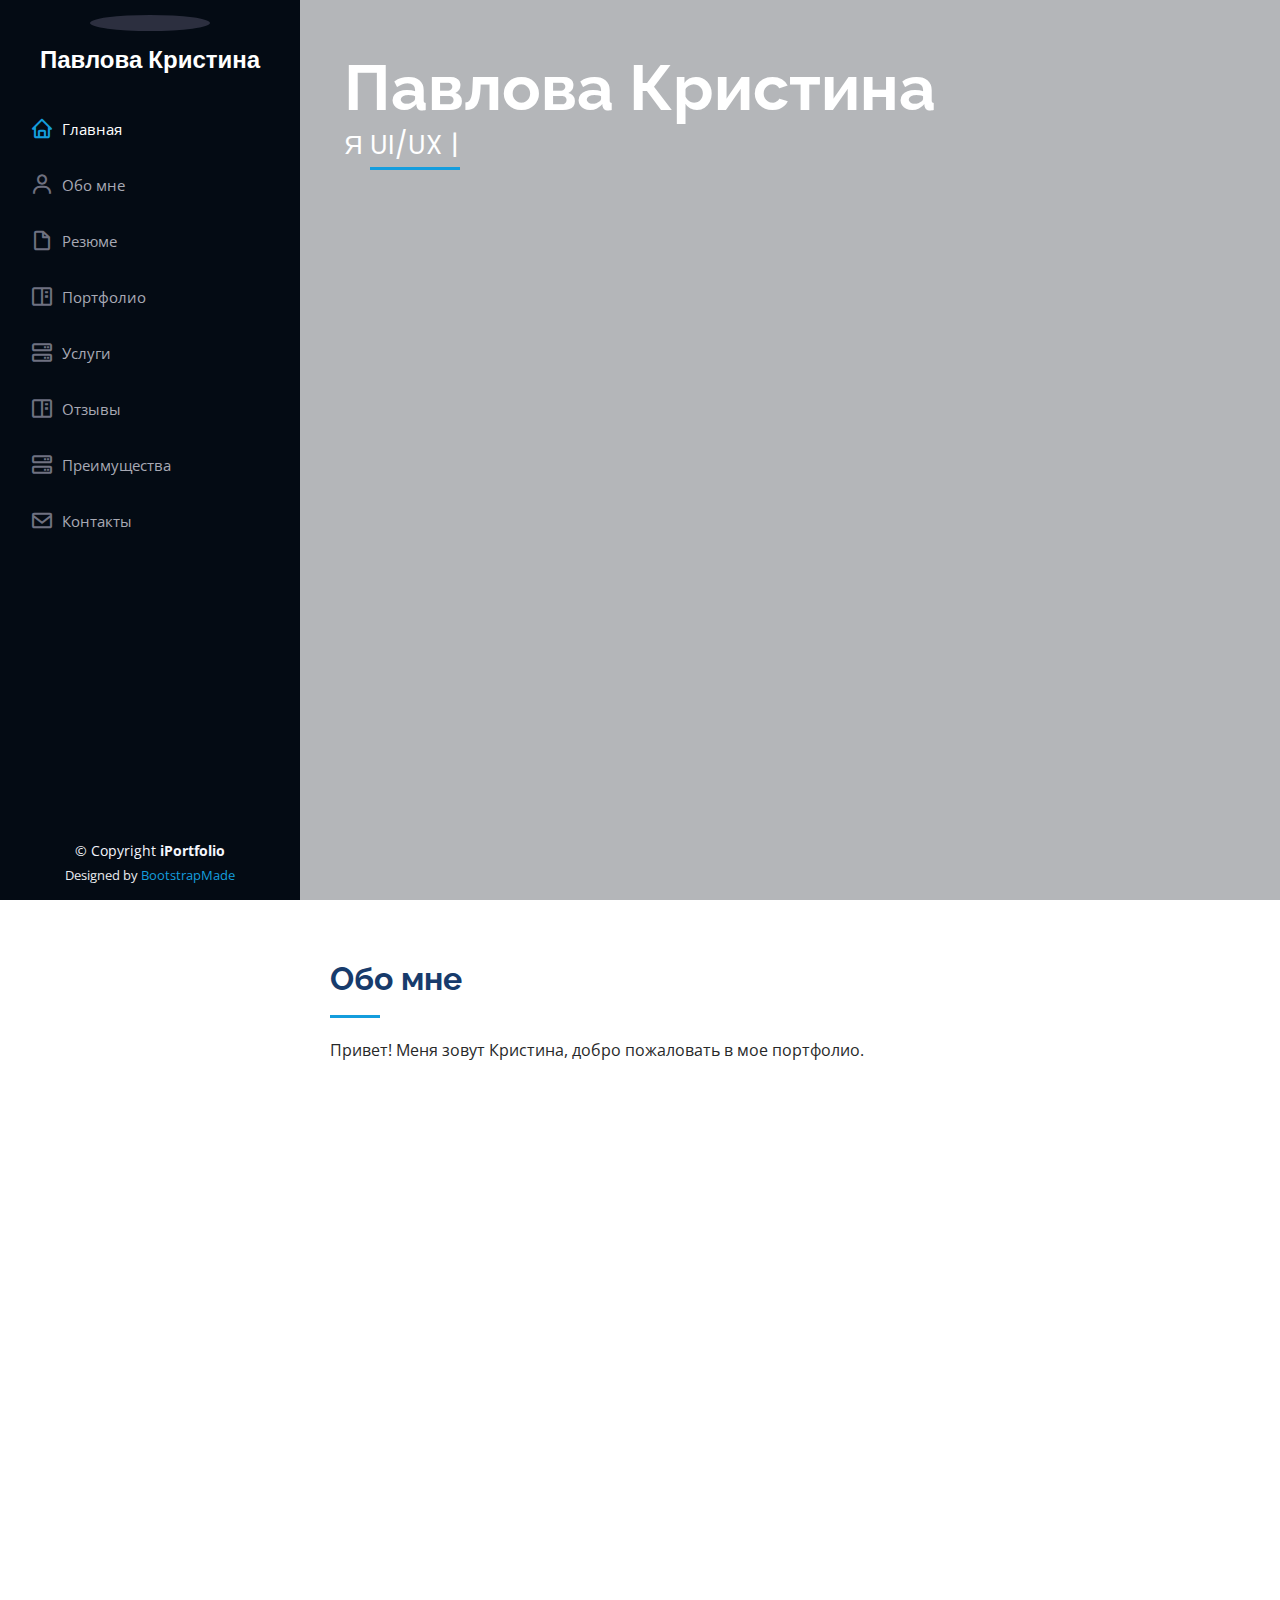
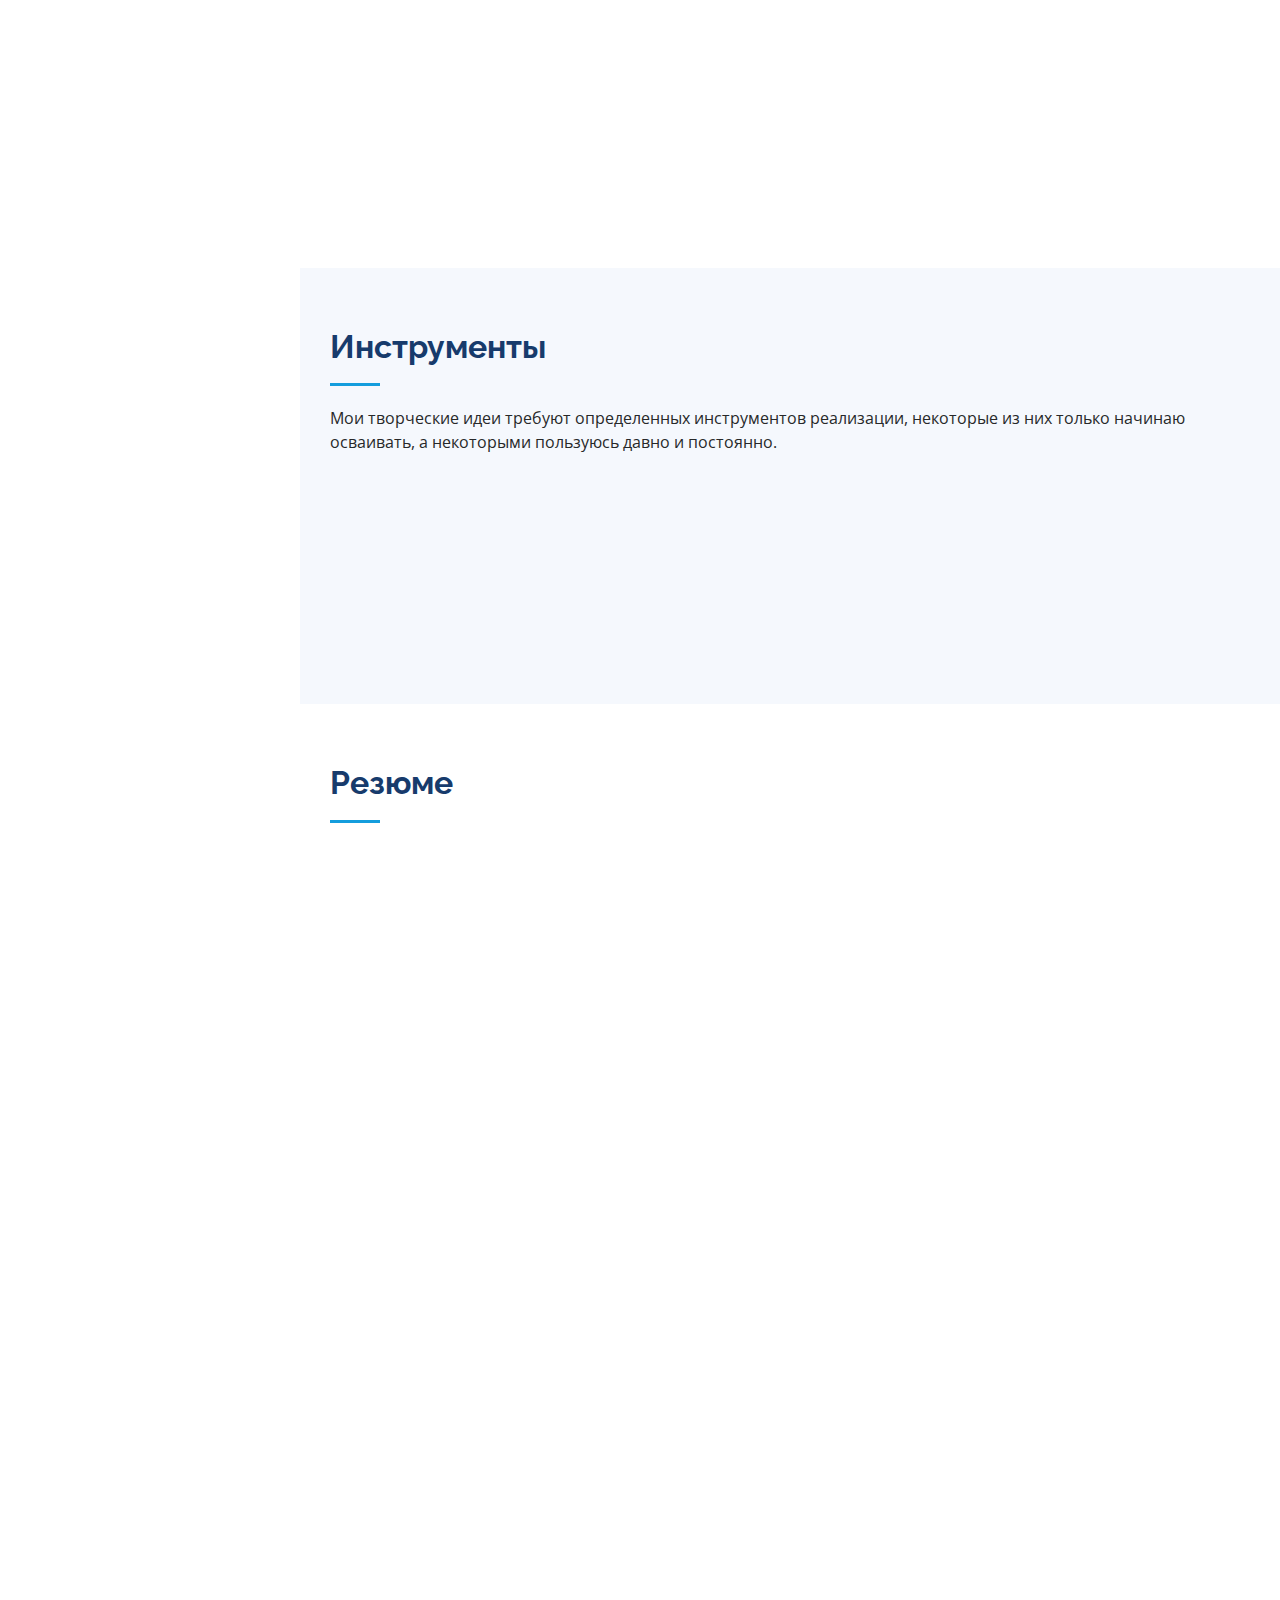
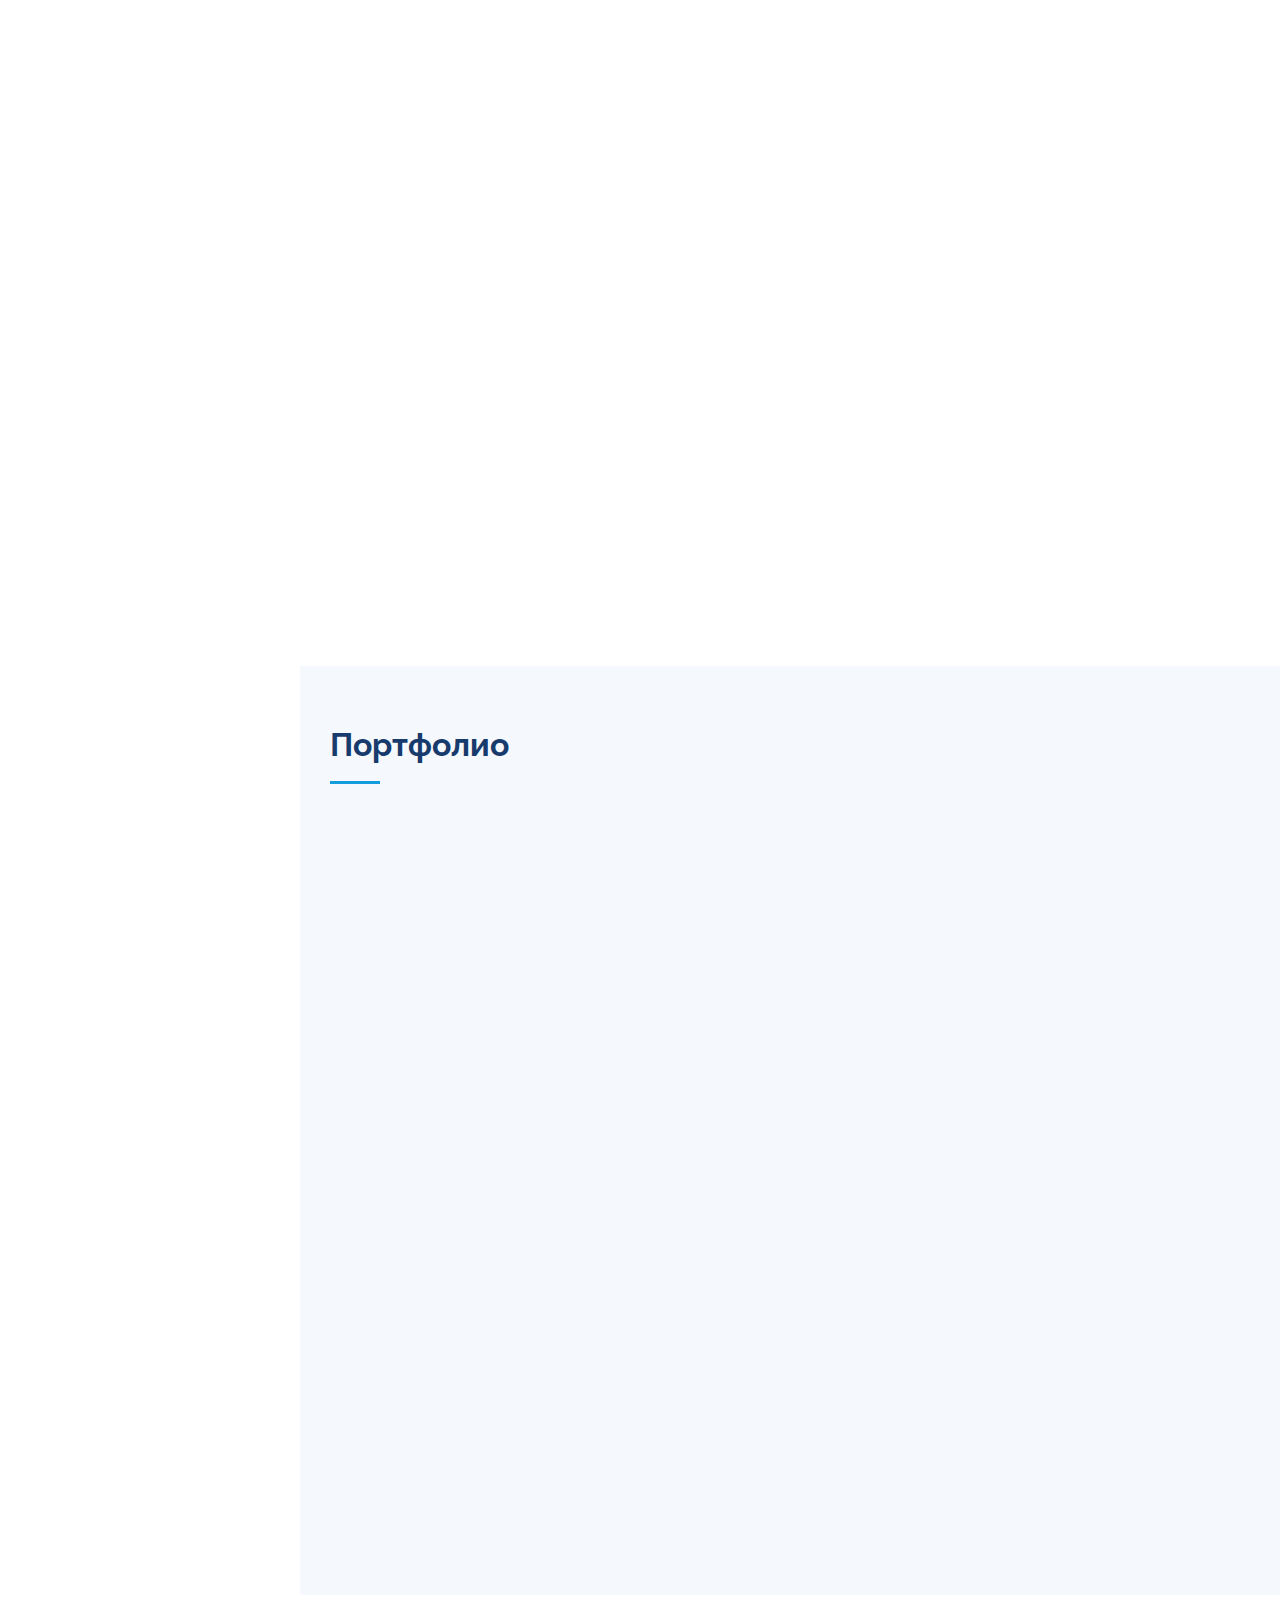
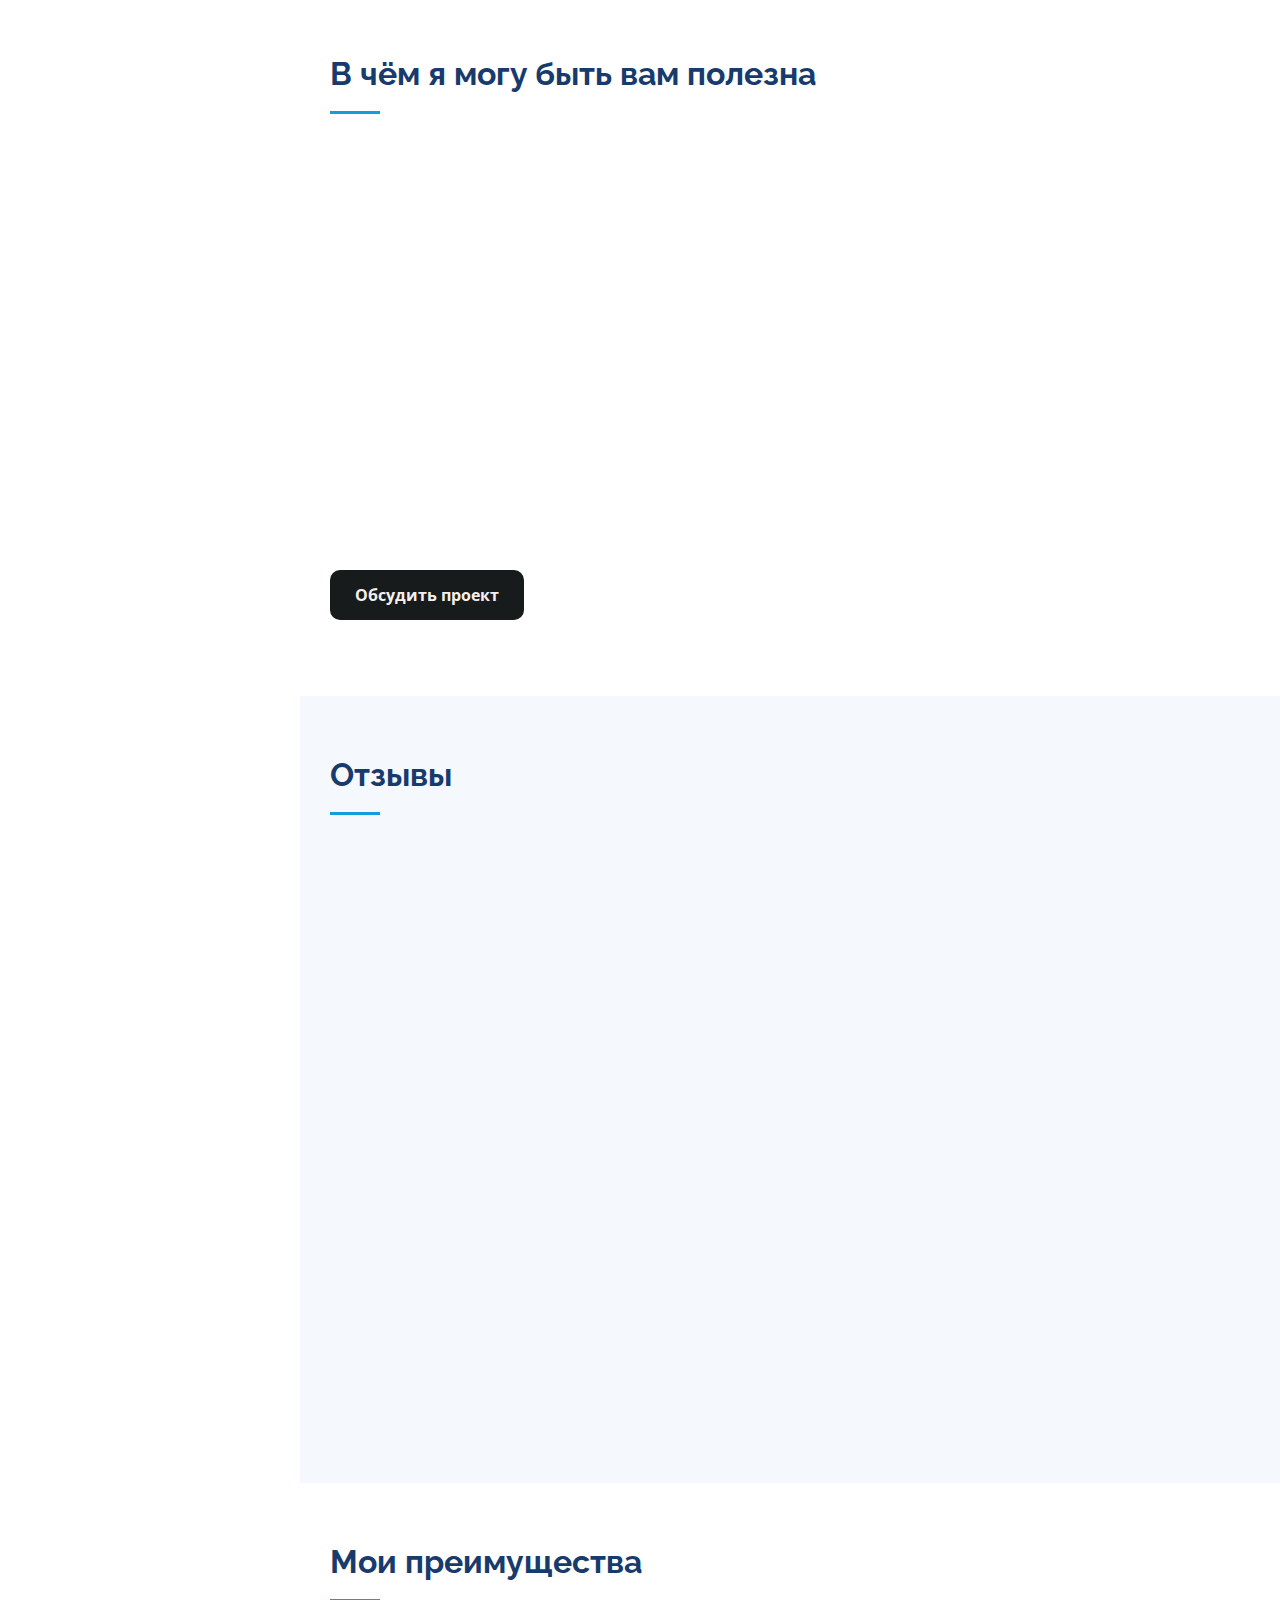
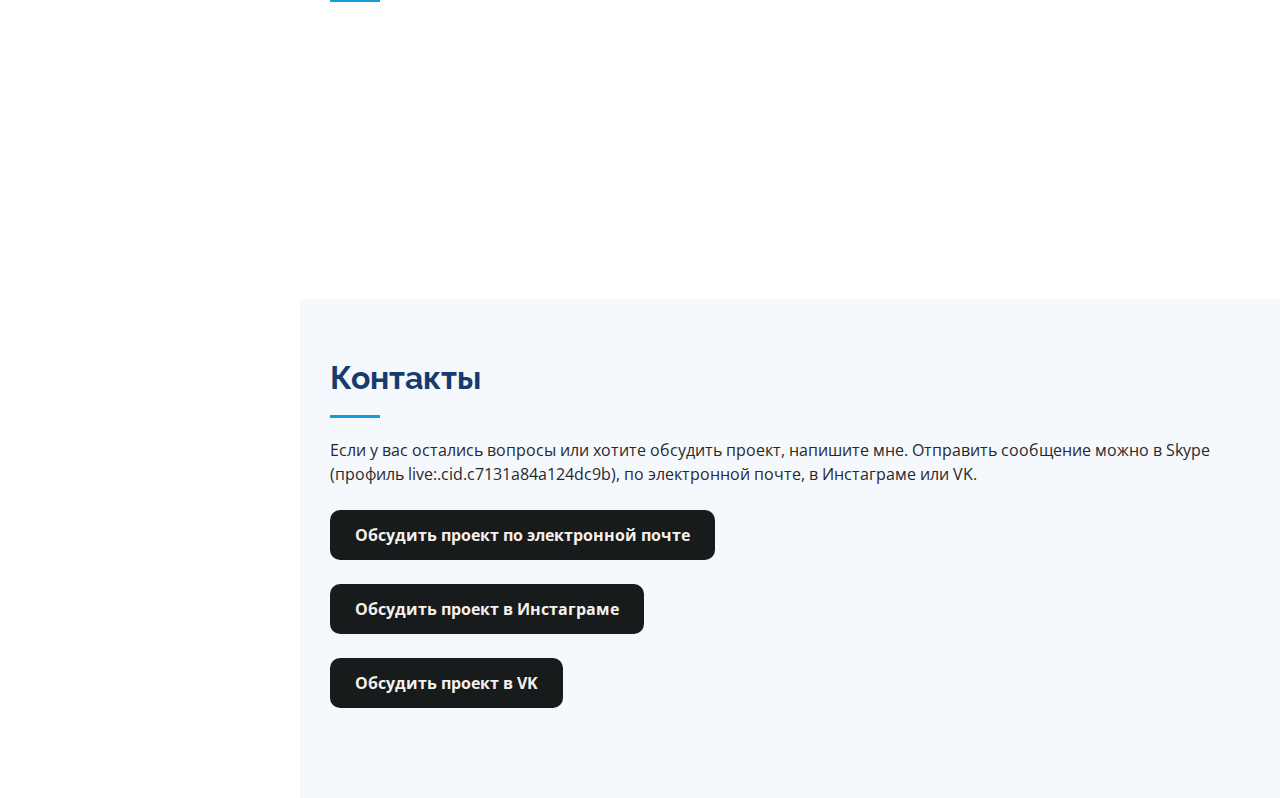
==== index.html @ 31a82986 "Update index.html" ====
<!DOCTYPE html>
<html lang="en">

<head>
  <meta charset="utf-8">
  <meta content="width=device-width, initial-scale=1.0" name="viewport">

  <title>Resume Pavlova Kristina</title>
  <meta content="" name="description">
  <meta content="" name="keywords">

  <!-- Favicons -->
  <link href="assets/img/favicon.png" rel="icon">
  <link href="assets/img/apple-touch-icon.png" rel="apple-touch-icon">

  <!-- Google Fonts -->
  <link href="https://fonts.googleapis.com/css?family=Open+Sans:300,300i,400,400i,600,600i,700,700i|Raleway:300,300i,400,400i,500,500i,600,600i,700,700i|Poppins:300,300i,400,400i,500,500i,600,600i,700,700i" rel="stylesheet">

  <!-- Vendor CSS Files -->
  <link href="assets/vendor/aos/aos.css" rel="stylesheet">
  <link href="assets/vendor/bootstrap/css/bootstrap.min.css" rel="stylesheet">
  <link href="assets/vendor/bootstrap-icons/bootstrap-icons.css" rel="stylesheet">
  <link href="assets/vendor/boxicons/css/boxicons.min.css" rel="stylesheet">
  <link href="assets/vendor/glightbox/css/glightbox.min.css" rel="stylesheet">
  <link href="assets/vendor/swiper/swiper-bundle.min.css" rel="stylesheet">

  <!-- Template Main CSS File -->
  <link href="assets/css/style.css" rel="stylesheet">
  <title>download</title>
  <!-- =======================================================
  * Template Name: iPortfolio
  * Updated: May 30 2023 with Bootstrap v5.3.0
  * Template URL: https://bootstrapmade.com/iportfolio-bootstrap-portfolio-websites-template/
  * Author: BootstrapMade.com
  * License: https://bootstrapmade.com/license/
  ======================================================== -->
</head>

<body>

  <!-- ======= Mobile nav toggle button ======= -->
  <i class="bi bi-list mobile-nav-toggle d-xl-none"></i>

  <!-- ======= Header ======= -->
  <header id="header">
    <div class="d-flex flex-column">

      <div class="profile">
        <img src="assets/img/profile-img.jpg" alt="" class="img-fluid rounded-circle">
        <h1 class="text-light"><a href="index.html">Павлова Кристина</a></h1>
        <!--<div class="social-links mt-3 text-center">
          <a href="#" class="twitter"><i class="bx bxl-twitter"></i></a>
          <a href="#" class="facebook"><i class="bx bxl-facebook"></i></a>
          <a href="https://www.instagram.com/pkb_design.q_stones/" class="instagram"><i class="bx bxl-instagram"></i></a>
          <a href="live:.cid.c7131a84a124dc9b" class="google-plus"><i class="bx bxl-skype"></i></a>
          <a href="https://vk.com/pkb_lit" class="VK"><i class="bx bxl-VK"></i></a>
        </div>-->
      </div>

      <nav id="navbar" class="nav-menu navbar">
        <ul>
          <li><a href="#hero" class="nav-link scrollto active"><i class="bx bx-home"></i> <span>Главная</span></a></li>
          <li><a href="#about" class="nav-link scrollto"><i class="bx bx-user"></i> <span>Обо мне</span></a></li>
          <li><a href="#resume" class="nav-link scrollto"><i class="bx bx-file-blank"></i> <span>Резюме</span></a></li>
          <li><a href="#portfolio" class="nav-link scrollto"><i class="bx bx-book-content"></i> <span>Портфолио</span></a></li>
          <li><a href="#services" class="nav-link scrollto"><i class="bx bx-server"></i> <span>Услуги</span></a></li>
          <li><a href="#testimonials" class="nav-link scrollto"><i class="bx bx-book-content"></i> <span>Отзывы</span></a></li>
          <li><a href="#advantages" class="nav-link scrollto"><i class="bx bx-server"></i> <span>Преимущества</span></a></li>
          <li><a href="#skills-1" class="nav-link scrollto"><i class="bx bx-envelope"></i> <span>Контакты</span></a></li>
        </ul>
      </nav><!-- .nav-menu -->
    </div>
  </header><!-- End Header -->

  <!-- ======= Hero Section ======= -->
  <section id="hero" class="d-flex flex-column justify-content-left align-items-center">
    <div class="hero-container" data-aos="fade-in">
      <h1>Павлова Кристина</h1>
      <p>Я <span class="typed" data-typed-items="UI/UX дизайнер, WEB-разработчик, фотограф и видеомейкер, дизайнер украшений, 
        писатель и поэт, фрилансер"></span></p>
    </div>
  </section><!-- End Hero -->

  <main id="main">

    <!-- ======= About Section ======= -->
    <section id="about" class="about">
      <div class="container">

        <div class="section-title">
          <h2>Обо мне</h2>
          <p>Привет! Меня зовут Кристина, добро пожаловать в мое портфолио. </p>
        </div>

        <div class="row">
          <div class="col-lg-4" data-aos="fade-right">
            <img src="assets/img/profile-img.jpg" class="img-fluid" alt="">
          </div>
          <div class="col-lg-8 pt-4 pt-lg-0 content" data-aos="fade-left">
            <h3>UI/UX Designer &amp; Web-Developer &amp; Photographer &amp; Video maker &amp; Jewelry designer &amp; Poet &amp; Writer &amp; Freelancer.</h3>
            <p class="fst-italic">
             <!-- Lorem ipsum dolor sit amet, consectetur adipiscing elit, sed do eiusmod tempor incididunt ut labore et dolore
              magna aliqua.-->
            </p>
            <div class="row">
              <div class="col-lg-6">
                <ul>
                  <li><i class="bi bi-chevron-right"></i> <strong>E-mail:</strong> <span>pkb-design.q@yandex.ru</span></li>
                  <!--<li><i class="bi bi-chevron-right"></i> <strong>Website:</strong> <span>www.example.com</span></li>-->
                  <li><i class="bi bi-chevron-right"></i> <strong>Skype:</strong> <span>live:.cid.c7131a84a124dc9b</span></li>
                  <li><i class="bi bi-chevron-right"></i> <strong>Город проживания:</strong> <span>Минск, Беларусь</span></li>
                </ul>
              </div>
              <div class="col-lg-6">
                <ul>
                  <!--<li><i class="bi bi-chevron-right"></i> <strong>Age:</strong> <span>30</span></li>-->
                  <!--<li><i class="bi bi-chevron-right"></i> <strong>Degree:</strong> <span>Master</span></li>
                  <li><i class="bi bi-chevron-right"></i> <strong>PhEmailone:</strong> <span>email@example.com</span></li>
                  <li><i class="bi bi-chevron-right"></i> <strong>Freelance:</strong> <span>Available</span></li>-->
                </ul>
              </div>
            </div>
            <p>
              Я многогранный творческий человек, который с восторгом занимается созданием фото и их обработкой, созданием видеороликов, 
              дизайнерских браслетов и бус из натуральных камней, написанием стихов и рассказов. Моя недавняя страсть - это UI/UX дизайн и web-разработка. 
              <br> <br>Во всех сферах творчества мне важно создавать полезные, интуитивно понятные 
              и привлекательные продукты, которые помогают людям улучшать их жизнь. 
              <br> Я любопытный человек, который постоянно осваивает и тестирует в жизни что-то новое. 
               <br> Я критический мыслитель, который любит оценивать все со всех возможных сторон.
               <br> Мой многолетний опыт в бизнес-анализе помогает понимать проблемы, которые мешают творческим решениям достигать бизнес-целей. 
               <br>
                <br>
                <br><b><a class="href2" href="mailto:pkb-design.q@yandex.ru">Обсудить проект</a></b></h3></p>
                </p>
          </div>
        </div>

      </div>
    </section><!-- End About Section -->

    <!-- ======= Facts Section ======= -->
    <!--<section id="facts" class="facts">
      <div class="container">

        <div class="section-title">
          <h2>Facts</h2>
          <p>Magnam dolores commodi suscipit. Necessitatibus eius consequatur ex aliquid fuga eum quidem. Sit sint consectetur velit. Quisquam quos quisquam cupiditate. Et nemo qui impedit suscipit alias ea. Quia fugiat sit in iste officiis commodi quidem hic quas.</p>
        </div>

        <div class="row no-gutters">

          <div class="col-lg-3 col-md-6 d-md-flex align-items-md-stretch" data-aos="fade-up">
            <div class="count-box">
              <i class="bi bi-emoji-smile"></i>
              <span data-purecounter-start="0" data-purecounter-end="232" data-purecounter-duration="1" class="purecounter"></span>
              <p><strong>Happy Clients</strong> consequuntur quae</p>
            </div>
          </div>

          <div class="col-lg-3 col-md-6 d-md-flex align-items-md-stretch" data-aos="fade-up" data-aos-delay="100">
            <div class="count-box">
              <i class="bi bi-journal-richtext"></i>
              <span data-purecounter-start="0" data-purecounter-end="521" data-purecounter-duration="1" class="purecounter"></span>
              <p><strong>Projects</strong> adipisci atque cum quia aut</p>
            </div>
          </div>

          <div class="col-lg-3 col-md-6 d-md-flex align-items-md-stretch" data-aos="fade-up" data-aos-delay="200">
            <div class="count-box">
              <i class="bi bi-headset"></i>
              <span data-purecounter-start="0" data-purecounter-end="1453" data-purecounter-duration="1" class="purecounter"></span>
              <p><strong>Hours Of Support</strong> aut commodi quaerat</p>
            </div>
          </div>

          <div class="col-lg-3 col-md-6 d-md-flex align-items-md-stretch" data-aos="fade-up" data-aos-delay="300">
            <div class="count-box">
              <i class="bi bi-people"></i>
              <span data-purecounter-start="0" data-purecounter-end="32" data-purecounter-duration="1" class="purecounter"></span>
              <p><strong>Hard Workers</strong> rerum asperiores dolor</p>-->
            </div>
          </div>

        </div>

      </div>
    </section><!-- End Facts Section -->

    <!-- ======= Skills Section ======= -->
    <section id="skills" class="skills section-bg">
      <div class="container">

        <div class="section-title">
          <h2>Инструменты</h2>
          <p>Мои творческие идеи требуют определенных инструментов реализации, некоторые из них только начинаю осваивать, а некоторыми 
            пользуюсь давно и постоянно.</p>
        </div>

        <div class="row skills-content">

          <div class="col-lg-6" data-aos="fade-up">
           
           <ul>
            
            <li><strong>Tilda Publishing</strong></li>
            <li><strong>Canva</strong></li>
            <li><strong>App.structura.app</strong></li>
            <li><strong>Pixlr.com</strong></li>
            <li><strong>Photopea.com</strong></li>
            <li><strong>Audacity</strong></li>  
           </ul>
          </div>
          <div class="col-lg-6" data-aos="fade-up">
           <ul>
            <li><strong>MS PowerPoint</strong></li>
            <li><strong>Icecream Video Editor</strong></li>
            <li><strong>Figma</strong></li> 
            <li><strong>HTML</strong></li>
            <li><strong>CSS</strong></li>  
            </ul>
            <!--<div class="progress">
              <span class="skill">HTML <i class="val">60%</i></span>
              <div class="progress-bar-wrap">
                <div class="progress-bar" role="progressbar" aria-valuenow="60" aria-valuemin="0" aria-valuemax="100"></div>
              </div>
            </div>

            <div class="progress">
              <span class="skill">CSS <i class="val">60%</i></span>
              <div class="progress-bar-wrap">
                <div class="progress-bar" role="progressbar" aria-valuenow="60" aria-valuemin="0" aria-valuemax="100"></div>
              </div>
            </div>

            <div class="progress">
              <span class="skill">JavaScript <i class="val">75%</i></span>
              <div class="progress-bar-wrap">
                <div class="progress-bar" role="progressbar" aria-valuenow="75" aria-valuemin="0" aria-valuemax="100"></div>
              </div>
            </div>

          </div>

          <div class="col-lg-6" data-aos="fade-up" data-aos-delay="100">

            <div class="progress">
              <span class="skill">PHP <i class="val">80%</i></span>
              <div class="progress-bar-wrap">
                <div class="progress-bar" role="progressbar" aria-valuenow="80" aria-valuemin="0" aria-valuemax="100"></div>
              </div>
            </div>

            <div class="progress">
              <span class="skill">WordPress/CMS <i class="val">90%</i></span>
              <div class="progress-bar-wrap">
                <div class="progress-bar" role="progressbar" aria-valuenow="90" aria-valuemin="0" aria-valuemax="100"></div>
              </div>
            </div>

            <div class="progress">
              <span class="skill">Photoshop <i class="val">55%</i></span>
              <div class="progress-bar-wrap">
                <div class="progress-bar" role="progressbar" aria-valuenow="55" aria-valuemin="0" aria-valuemax="100"></div>
              </div>-->
            </div>

          </div>

        </div>

      </div>
    </section><!-- End Skills Section -->

    <!-- ======= Resume Section ======= -->
    <section id="resume" class="resume">
      <div class="container">

        <div class="section-title">
          <h2>Резюме</h2>
         <!--<p>Для ознакомления с подробной версией моейго резюме скачайте файл.  
            <a href="Doc/Павлова Кристина.doc"download>Скачать полную версию резюме.</a>
          </p>-->
        </div>
        <div class="row">
          <div class="col-lg-6" data-aos="fade-up">
            <h3 class="resume-title">Контакты</h3>
            <div class="resume-item pb-0">
              <h4>Павлова Кристина</h4>
              <!--<p><em>Начинающий UI/UX дизайнер и веб-разработчик с многолетним опытом работы бизнес-аналитиком в ИТ сфере. 
               Работа в ИТ была моей мечтой, которую я с успехом осуществила.</em></p>-->
              <ul>
                <li>Минск, Беларусь</li>
                <li>E-mail: pkb-design.q@yandex.ru</li>
                <li>Skype: live:.cid.c7131a84a124dc9b</li>
                
              </ul>
            </div>

            <h3 class="resume-title">Образование</h3>
            <div class="resume-item">
              <h4>Web-дизайн, Специалист по дизайну графических пользовательских интерфейсов <!--&amp; Graphic Design--></h4>
              <h5>2023</h5>
              <p><em>АНО ДПО Единый всероссийский институт дополнительного профессионального образования, г. Череповец</em></p>
              <!--<p>АНО ДПО Единый всероссийский институт дополнительного профессионального образования</p>-->
            </div>
            <div class="resume-item">
              <h4>Бизнес-анализ, проектирование информационных систем с BPMN и UML <!--&amp; Graphic Design--></h4>
              <h5>2017</h5>
              <p><em>Institute of IT & Business Administration, г. Минск</em></p>
              <!--<p>Quia nobis sequi est occaecati aut. Repudiandae et iusto quae reiciendis et quis Eius vel ratione eius unde vitae rerum voluptates asperiores voluptatem Earum molestiae consequatur neque etlon sader mart dila</p>-->
            </div>
            <div class="resume-item">
              <h4>Требования стандарта СТБ ISO 9001 и внутренний аудит системы менеджмента качества <!--&amp; Graphic Design--></h4>
              <h5>2015</h5>
              <p><em>Бел. гос. институт повышения квалификации и переподготовки кадров по стандартизации, метрологии и управлению качеством, г. Минск</em></p>
              <!--<p>Quia nobis sequi est occaecati aut. Repudiandae et iusto quae reiciendis et quis Eius vel ratione eius unde vitae rerum voluptates asperiores voluptatem Earum molestiae consequatur neque etlon sader mart dila</p>-->
            </div>
            <div class="resume-item">
              <h4>Преподаватель начальных классов &amp; Преподаватель белорусского языка и литературы</h4>
              <h5>1999 - 2004</h5>
              <p><em>Белорусский государственный педагогический университет имени Максима Танка, г. Минск</em></p>
              <!--<p>Quia nobis sequi est occaecati aut. Repudiandae et iusto quae reiciendis et quis Eius vel ratione eius unde vitae rerum voluptates asperiores voluptatem Earum molestiae consequatur neque etlon sader mart dila</p>-->
            </div>
          </div>
          <div class="col-lg-6" data-aos="fade-up" data-aos-delay="100">
            <h3 class="resume-title">Моя деятельность</h3>
            <div class="resume-item">
              <h4>UI/UX дизайнер & Web разработчик.   </h4>
             <!--<h5>2023 -  по настоящее время</h5>-->
              <!--<p><em>Experion, New York, NY </em></p>-->
              <ul>
                <li>Создание варфреймов к графическим пользовательским интерфейсам.</li>
                <li>Написание технических заданий для разработки графических пользовательских интерфесов. </li>
                <li>Создание в Tilda Publishing графических пользовательских интерфейсов.</li>
              </ul>
            </div>
            <div class="resume-item">
              <h4>Фотограф. Видеомейкер.</h4>
             <!--<h5>2023 -  по настоящее время</h5>-->
              <!--<p><em>Experion, New York, NY </em></p>-->
              <ul>
                <li>Фотосъемка.</li>
                <li>Написание технических заданий для создания роликов.  </li>
                <li>Создание аудио дорожек авторских стихов.</li>
                <li>Создание видео роликов из фотографий с наложением аудиодорожек авторских стихов и классической музыки.</li>
                <li>Создание презентаций с авторскими стихами.</li>
              </ul>
            </div>
            <div class="resume-item">
              <h4>Автор. Литературный редактор. </h4>
             <!--<h5>2022 -  по настоящее время</h5>-->
             <!--<p><em>Experion, New York, NY </em></p>-->
              <ul>
                <li>Написание и редактура собственных прозаических произведений.</li>
                <li>Редактура рукописей других авторов.  </li>
                <li>Написание стихов.</li>
              </ul>
            </div>
            <div class="resume-item">
              <h4>Дизайнер украшений. </h4>
              <!--<h5>2013 -  по настоящее время</h5>-->
              <!--<p><em>Experion, New York, NY </em></p>-->
              <ul>
                <li>Разработка дизайна браслетов и бус из натуральных камней.</li>
              </ul>
            </div>
            <div class="resume-item">
              <h4>Бизнес-аналитик. </h4>
             <!--<h5>2014 - по настоящее время</h5>-->
            <!--<p><em>ЧП ШАТЕ-М Плюс, Минск </em></p>-->
              <ul>
                <li>Сбор требований, написание ТЗ, внедрение доработок.</li>
                <li>Коммуникация с заказчиком (проведение демонстраций моделей решений, консультации), командой разработчиков и тестировщиков на всех этапах жизненного цикла проекта.</li>
                <li>Создание пользовательских документов. </li>
                <li>Функцинальные роли 2-ой линии поддержки.</li>
                <li>Разработка обучающего курса по аттестации сотрудников.</li>
                <li>Командировки по открытию новых офисов. Настройка работы филиалов, проведение обучения.</li>
              </ul>
            </div>
           <!--<div class="resume-item">
              <h4>Начальник сектора сервисного обслуживания.</h4>
              <h5>2010 - 2013</h5>
              <p><em>ЧП ШАТЕ-М Плюс, Минск</em></p>
              <ul>
                <li>Организация работы подразделения, оперативное и стратегическое планирование.</li>
                <li>Подбор и обучение персонала.</li>
                <li>Разработка должностных инструкций, системы мотивации персонала, рабочих скриптов, детализированных инструкций.</li>
              </ul>
            </div>
            <div class="resume-item">
              <h4>Менеджер по продажам.</h4>
              <h5>2007 - 2010</h5>
              <p><em>ЧП ШАТЕ-М Плюс, Минск</em></p>
              <ul>
                <li>Обработка входящих звонков по заказам клиентов.</li>
                <li>Консультирование клиентов по заказам.</li>
              </ul>
            </div>
            <div class="resume-item">
              <h4>Оператор call-центра.</h4>
              <h5>2007</h5>
              <p><em>Мобилком, Минск</em></p>
              <ul>
                <li>Обработка входящих запросов пользователей справочной сети.</li>
              </ul>
            </div>
            <div class="resume-item">
              <h4>Учитель белорусского языка и литературы.</h4>
              <h5>2005 - 2006</h5>
              <p><em>Вечерняя школа, Барановичи</em></p>
              <ul>
                <li>Классное руководство, преподавание белорусского языка и литературы в 9-11 классах.</li>
              </ul>
            </div>
            <div class="resume-item">
              <h4>Воспитатель группы продленного дня.</h4>
              <h5>2004 - 2005</h5>
              <p><em>Детский сад, Барановичи</em></p>
              <ul>
                <li>Развивающие занятия с учениками 2 класса и выполнение домашнего задания.</li>
              </ul>
            </div>-->
          </div>
        </div>

      </div>
    </section><!-- End Resume Section -->

    <!-- ======= Portfolio Section ======= -->
    <section id="portfolio" class="portfolio section-bg">
      <div class="container">

        <div class="section-title">
          <h2>Портфолио</h2>
          <!--<p>Magnam dolores commodi suscipit. Necessitatibus eius consequatur ex aliquid fuga eum quidem. Sit sint consectetur velit. Quisquam quos quisquam cupiditate. 
            Et nemo qui impedit suscipit alias ea. Quia fugiat sit in iste officiis commodi quidem hic quas.</p>-->
        </div>

        <div class="row" data-aos="fade-up">
          <div class="col-lg-12 d-flex justify-content-center">
            <ul id="portfolio-flters">
              <li data-filter="*" class="filter-active">Все</li>
              <li data-filter=".filter-web">Сайт</li>
              <li data-filter=".filter-app">Лендинг</li>
              <li data-filter=".filter-card">Видео</li>
              <li data-filter=".filter-HTML">HTML</li>
              <li data-filter=".filter-ppx">Презентация</li>
            </ul>
          </div>
        </div>

        <div class="row portfolio-container" data-aos="fade-up" data-aos-delay="100">

          <div class="col-lg-4 col-md-6 portfolio-item filter-app">
            <div class="portfolio-wrap">
              <img src="assets/img/portfolio/portfolio-1.jpg" class="img-fluid" alt="">
              <div class="portfolio-links">
                <a href="assets/img/portfolio/portfolio-1.jpg" data-gallery="portfolioGallery" class="portfolio-lightbox" title="Лендинг 1"><i class="bx bx-plus"></i></a>
                <a href="portfolio-details.html" title="More Details"><i class="bx bx-link"></i></a>
              </div>
            </div>
          </div>

          <div class="col-lg-4 col-md-6 portfolio-item filter-web">
            <div class="portfolio-wrap">
              <img src="assets/img/portfolio/portfolio-details-6.png" class="img-fluid" alt="">
              <div class="portfolio-links">
                <a href="assets/img/portfolio/portfolio-details-6.png" data-gallery="portfolioGallery" class="portfolio-lightbox" title="Сайт 1"><i class="bx bx-plus"></i></a>
                <a href="portfolio-details-2.html" title="More Details"><i class="bx bx-link"></i></a>
              </div>
            </div>
          </div>

          

          <div class="col-lg-4 col-md-6 portfolio-item filter-card">
            <div class="portfolio-wrap">
              <img src="assets/img/portfolio/portfolio-details-12.png" class="img-fluid" alt="">
              <div class="portfolio-links">
                <a href="assets/img/portfolio/portfolio-details-12.png" data-gallery="portfolioGallery" class="portfolio-lightbox" title="Видео 1"><i class="bx bx-plus"></i></a>
                <a href="portfolio-details-3.html" title="More Details"><i class="bx bx-link"></i></a>
              </div>
            </div>
          </div>

          <div class="col-lg-4 col-md-6 portfolio-item filter-card">
            <div class="portfolio-wrap">
              <img src="assets/img/portfolio/portfolio-details-13.png" class="img-fluid" alt="">
              <div class="portfolio-links">
                <a href="assets/img/portfolio/portfolio-details-13.png" data-gallery="portfolioGallery" class="portfolio-lightbox" title="Видео 2"><i class="bx bx-plus"></i></a>
                <a href="portfolio-details-4.html" title="More Details"><i class="bx bx-link"></i></a>
              </div>
            </div>
          </div>
          <div class="col-lg-4 col-md-6 portfolio-item filter-ppx">
            <div class="portfolio-wrap">
              <img src="assets/img/portfolio/portfolio-details-14.png" class="img-fluid" alt="">
              <div class="portfolio-links">
                <a href="assets/img/portfolio/portfolio-details-14.png" data-gallery="portfolioGallery" class="portfolio-lightbox" title="Презентация 1"><i class="bx bx-plus"></i></a>
                <a href="portfolio-details-5.html" title="More Details"><i class="bx bx-link"></i></a>
              </div>
            </div>
          </div>

          <div class="col-lg-4 col-md-6 portfolio-item filter-HTML">
            <div class="portfolio-wrap">
              <img src="assets/img/portfolio/portfolio-details-18.jpg" class="img-fluid" alt="">
              <div class="portfolio-links">
                <a href="assets/img/portfolio/portfolio-details-18.jpg" data-gallery="portfolioGallery" class="portfolio-lightbox" title="HTML 1"><i class="bx bx-plus"></i></a>
                <a href="portfolio-details-6.html" title="More Details"><i class="bx bx-link"></i></a>
              </div>
            </div>
          </div>

          <div class="col-lg-4 col-md-6 portfolio-item filter-web">
            <div class="portfolio-wrap">
              <img src="assets/img/portfolio/portfolio-details-19.png" class="img-fluid" alt="">
              <div class="portfolio-links">
                <a href="assets/img/portfolio/portfolio-details-19.png" data-gallery="portfolioGallery" class="portfolio-lightbox" title="Сайт 2"><i class="bx bx-plus"></i></a>
                <a href="portfolio-details-7.html" title="More Details"><i class="bx bx-link"></i></a>
              </div>
            </div>
          </div>

          <!--<div class="col-lg-4 col-md-6 portfolio-item filter-app">
            <div class="portfolio-wrap">
              <img src="assets/img/portfolio/portfolio-6.jpg" class="img-fluid" alt="">
              <div class="portfolio-links">
                <a href="assets/img/portfolio/portfolio-6.jpg" data-gallery="portfolioGallery" class="portfolio-lightbox" title="App 3"><i class="bx bx-plus"></i></a>
                <a href="portfolio-details.html" title="More Details"><i class="bx bx-link"></i></a>
              </div>
            </div>
          </div>

          <div class="col-lg-4 col-md-6 portfolio-item filter-card">
            <div class="portfolio-wrap">
              <img src="assets/img/portfolio/portfolio-7.jpg" class="img-fluid" alt="">
              <div class="portfolio-links">
                <a href="assets/img/portfolio/portfolio-7.jpg" data-gallery="portfolioGallery" class="portfolio-lightbox" title="Card 1"><i class="bx bx-plus"></i></a>
                <a href="portfolio-details.html" title="More Details"><i class="bx bx-link"></i></a>
              </div>
            </div>
          </div>

          <div class="col-lg-4 col-md-6 portfolio-item filter-card">
            <div class="portfolio-wrap">
              <img src="assets/img/portfolio/portfolio-8.jpg" class="img-fluid" alt="">
              <div class="portfolio-links">
                <a href="assets/img/portfolio/portfolio-8.jpg" data-gallery="portfolioGallery" class="portfolio-lightbox" title="Card 3"><i class="bx bx-plus"></i></a>
                <a href="portfolio-details.html" title="More Details"><i class="bx bx-link"></i></a>
              </div>
            </div>
          </div>

          <div class="col-lg-4 col-md-6 portfolio-item filter-web">
            <div class="portfolio-wrap">
              <img src="assets/img/portfolio/portfolio-9.jpg" class="img-fluid" alt="">
              <div class="portfolio-links">
                <a href="assets/img/portfolio/portfolio-9.jpg" data-gallery="portfolioGallery" class="portfolio-lightbox" title="Web 3"><i class="bx bx-plus"></i></a>
                <a href="portfolio-details.html" title="More Details"><i class="bx bx-link"></i></a>
              </div>
            </div>
          </div>-->

        </div>

      </div>
    </section><!-- End Portfolio Section -->

    <!-- ======= Services Section ======= -->
    <section id="services" class="services">
      <div class="container">

        <div class="section-title">
          <h2>В чём я могу быть вам полезна</h2>
          <!--<p>Magnam dolores commodi suscipit. Necessitatibus eius consequatur ex aliquid fuga eum quidem. Sit sint consectetur velit. 
            Quisquam quos quisquam cupiditate. Et nemo qui impedit suscipit alias ea. Quia fugiat sit in iste officiis commodi quidem hic quas.</p>-->
        </div>

        <div class="row">
          <div class="col-lg-4 col-md-6 icon-box" data-aos="fade-up">
            <div class="icon"><i class="bi bi-briefcase"></i></div>
            <!--<h4 class="title"><a href="">Lorem Ipsum</a></h4>-->
            <h4 class="title"><a> UI/UX дизайн & WEB-разработка</a></h4>
            <p class="description">Создание графических пользовательских интерфейсов в Tilda Publishing (сайты, лендинги, лонгриды, блоги, анкеты).
              <br><a href="https://pkb-design-q-stones.tilda.ws/">Пример сайта</a>
              <br><a href="https://pkb-design-q-stones.tilda.ws/kamni-samorealizacija/">Пример лендинга</a>
            </p>
          </div>
          <div class="col-lg-4 col-md-6 icon-box" data-aos="fade-up" data-aos-delay="100">
            <div class="icon"><i class="bi bi-card-checklist"></i></div>
            <h4 class="title"><a>Видео</a></h4>
            <p class="description">Создание видеороликов.
              <br><a href="https://vk.com/pkb_lit">Пример видео</a>
            </p>
            
          </div>
          <div class="col-lg-4 col-md-6 icon-box" data-aos="fade-up" data-aos-delay="200">
            <div class="icon"><i class="bi bi-bar-chart"></i></div>
            <h4 class="title"><a>Документы</a></h4>
            <p class="description">Работа с документами.</p>
          </div>
          <div class="col-lg-4 col-md-6 icon-box" data-aos="fade-up" data-aos-delay="300">
            <div class="icon"><i class="bi bi-binoculars"></i></div>
            <h4 class="title"><a>Презентации</a></h4>
            <p class="description">Создание презентаций.
               <br><a href="Doc/Стихи ПКБ.pdf"download>Пример презентации</a></p>
          </div>
          <div class="col-lg-4 col-md-6 icon-box" data-aos="fade-up" data-aos-delay="400">
            <div class="icon"><i class="bi bi-brightness-high"></i></div>
            <h4 class="title"><a>Дизайн украшений</a></h4>
            <p class="description">Создание бус и браслетов из натуральных камней.
              <br><a href="https://www.instagram.com/pkb_design.q_stones/"download>Примеры украшений</a>
            </p>
          </div>

          <b><a class="href2" href="mailto:pkb-design.q@yandex.ru">Обсудить проект</a></b></h3></p>

          <!--<div class="col-lg-4 col-md-6 icon-box" data-aos="fade-up" data-aos-delay="500">
            <div class="icon"><i class="bi bi-calendar4-week"></i></div>
            <h4 class="title"><a href="">Eiusmod Tempor</a></h4>
            <p class="description">Et harum quidem rerum facilis est et expedita distinctio. Nam libero tempore, cum soluta nobis est eligendi</p>
          </div>-->
        </div>

      </div>
    </section><!-- End Services Section -->

    <!-- ======= Testimonials Section ======= -->
    <section id="testimonials" class="testimonials section-bg">
      <div class="container">

        <div class="section-title">
          <h2>Отзывы</h2>
          <!--<p>Magnam dolores commodi suscipit. Necessitatibus eius consequatur ex aliquid fuga eum quidem. Sit sint consectetur velit. 
            Quisquam quos quisquam cupiditate. Et nemo qui impedit suscipit alias ea. Quia fugiat sit in iste officiis commodi quidem hic quas.</p>-->
        </div>

        <div class="testimonials-slider swiper" data-aos="fade-up" data-aos-delay="100">
          <div class="swiper-wrapper">

            <div class="swiper-slide">
              <div class="testimonial-item" data-aos="fade-up">
                <p>
                  <i class="bx bxs-quote-alt-left quote-icon-left"></i>
                  Создание браслета: С браслетом из сердолика всегда чувствую себя бодрой, кажется, что горы сверну! В дни, когда солнышка нет на улице, он работает как батарейка подзарядки. Поносила полчаса и полетела!
Браслеты этого дизайнера ношу по несколько штук сразу: один для энергии, второй защитный, третий для щитовидной железы. Все работают, я довольна.
                  <i class="bx bxs-quote-alt-right quote-icon-right"></i>
                </p>
                <!--<img src="assets/img/testimonials/testimonials-1.jpg" class="testimonial-img" alt="">-->
                <h3>Инна Шилова</h3>
                <h4>Латвия <!--&amp; Founder--></h4>
              </div>
            </div><!-- End testimonial item -->

            <div class="swiper-slide">
              <div class="testimonial-item" data-aos="fade-up" data-aos-delay="100">
                <p>
                  <i class="bx bxs-quote-alt-left quote-icon-left"></i>
                  Создание браслета: Один из моих любимых - браслет из прозрачного кварца, заказала в комплекте с ожерельем. 
                  Выглядит на мне очень стильно и лаконично, очень приятный горный хрусталь на ощупь. Кажется, будто прозрачный лед берешь в руки. 
                  Помогает спокойно и осознанно следить и управлять быстрым ритмом жизни, не впадая в крайности.
                  <i class="bx bxs-quote-alt-right quote-icon-right"></i>
                </p>
                <!--<img src="assets/img/testimonials/testimonials-2.jpg" class="testimonial-img" alt="">-->
                <h3>Светлана Воробей</h3>
                <h4>Беларусь</h4>
              </div>
            </div><!-- End testimonial item -->

            <div class="swiper-slide">
              <div class="testimonial-item" data-aos="fade-up" data-aos-delay="200">
                <p>
                  <i class="bx bxs-quote-alt-left quote-icon-left"></i>
                  Создание перезентации: Потрясающая быстрая работа! Благодарю за оперативность!
                  <i class="bx bxs-quote-alt-right quote-icon-right"></i>
                </p>
                <!--<img src="assets/img/testimonials/testimonials-3.jpg" class="testimonial-img" alt="">-->
                <h3>Мария Николаевна
                </h3>
                <h4>Россия</h4>
              </div>
            </div><!-- End testimonial item -->

            <div class="swiper-slide">
              <div class="testimonial-item" data-aos="fade-up" data-aos-delay="300">
                <p>
                  <i class="bx bxs-quote-alt-left quote-icon-left"></i>
                  Работа с документами: Ответственный подход, минимальные сроки, остался доволен работой - планирую еще обращаться.
                  <i class="bx bxs-quote-alt-right quote-icon-right"></i>
                </p>
                <!--<img src="assets/img/testimonials/testimonials-4.jpg" class="testimonial-img" alt="">-->
                <h3>Мурад Алигимов</h3>
                <h4>Россия</h4>
              </div>
            </div><!-- End testimonial item -->

            <div class="swiper-slide">
              <div class="testimonial-item" data-aos="fade-up" data-aos-delay="400">
                <p>
                  <i class="bx bxs-quote-alt-left quote-icon-left"></i>
                  Работа с документами: Работаем второй раз! Все прекрасно, без задержек! Работа выполнялась с полным пониманием дела, за это отдельная благодарность!
                  <i class="bx bxs-quote-alt-right quote-icon-right"></i>
                </p>
                <!--<img src="assets/img/testimonials/testimonials-5.jpg" class="testimonial-img" alt="">-->
                <h3>Романов И.</h3>
                <h4>Россия</h4>
              </div>
            </div><!-- End testimonial item -->

          </div>
          <div class="swiper-pagination"></div>
        </div>

      </div>
    </section><!-- End Testimonials Section -->


<!-- ======= Advantages Section ======= -->
<section id="advantages" class="advantages">
  <div class="container">

    <div class="section-title">
      <h2>Мои преимущества</h2>
      <!--<p>Magnam dolores commodi suscipit. Necessitatibus eius consequatur ex aliquid fuga eum quidem. Sit sint consectetur velit. 
        Quisquam quos quisquam cupiditate. Et nemo qui impedit suscipit alias ea. Quia fugiat sit in iste officiis commodi quidem hic quas.</p>-->
    </div>

    <div class="row">
      <div class="col-lg-4 col-md-6 icon-box" data-aos="fade-up">
        <div class="icon"><i class="bi bi-briefcase"></i></div>
        <!--<h4 class="title"><a href="">Lorem Ipsum</a></h4>-->
        <h4 class="title"><a> Работаю по закону и по совести</a></h4>
        <p class="description">Моя деятельность зарегистрирована в государственных органах.
        </p>
      </div>
      <div class="col-lg-4 col-md-6 icon-box" data-aos="fade-up" data-aos-delay="100">
        <div class="icon"><i class="bi bi-card-checklist"></i></div>
        <h4 class="title"><a>Выполняю все договоренности с клиентом</a></h4>
        <p class="description">Для меня важно, чтобы клиенты были довольны нашим взаимодействием.
        </p>
        
      </div>
      <div class="col-lg-4 col-md-6 icon-box" data-aos="fade-up" data-aos-delay="200">
        <div class="icon"><i class="bi bi-bar-chart"></i></div>
        <h4 class="title"><a>Создаю уникальные дизайны </a></h4>
        <p class="description">Мое дизайнерское решение вашего проекта будет уникальным.</p>
      </div>
      <!--<div class="col-lg-4 col-md-6 icon-box" data-aos="fade-up" data-aos-delay="300">
        <div class="icon"><i class="bi bi-binoculars"></i></div>
        <h4 class="title"><a href="">Презентации</a></h4>
        <p class="description">Создание презентаций.
           <br><a href="Doc/Стихи ПКБ.pdf"download>Пример презентации</a></p>
      </div>
      <div class="col-lg-4 col-md-6 icon-box" data-aos="fade-up" data-aos-delay="400">
        <div class="icon"><i class="bi bi-brightness-high"></i></div>
        <h4 class="title"><a href="">Дизайн украшений</a></h4>
        <p class="description">Создание бус и браслетов из натуральных камней.
          <br><a href="https://www.instagram.com/pkb_design.q_stones/"download>Примеры украшений</a>
        </p>
      </div>-->

      <!--<div class="col-lg-4 col-md-6 icon-box" data-aos="fade-up" data-aos-delay="500">
        <div class="icon"><i class="bi bi-calendar4-week"></i></div>
        <h4 class="title"><a href="">Eiusmod Tempor</a></h4>
        <p class="description">Et harum quidem rerum facilis est et expedita distinctio. Nam libero tempore, cum soluta nobis est eligendi</p>
      </div>-->
    </div>

  </div>
</section><!-- End Advantages Section -->

<!-- ======= Skills Section ======= -->
<section id="skills-1" class="skills section-bg">
  <div class="container">

    <div class="section-title">
      <h2>Контакты</h2>
      <p>Если у вас остались вопросы или хотите обсудить проект, напишите мне. Отправить сообщение можно в Skype (профиль live:.cid.c7131a84a124dc9b), по электронной почте, в Инстаграме или VK. <br>
        <br><b><a class="href2" href="mailto:pkb-design.q@yandex.ru">Обсудить проект по электронной почте</a></b></h3></p>
        <br><b><a class="href2" href="https://www.instagram.com/pkb_design.q_stones/">Обсудить проект в Инстаграме</a></b></h3></p>
        <br><b><a class="href2" href="https://vk.com/pkb_lit">Обсудить проект в VK</a></b></h3></p>
    </div>

    <div class="row skills-content">

      <div class="col-lg-6" data-aos="fade-up">
       
       
      </div>

    </div>

  </div>
</section><!-- End Skills Section -->

    <!-- ======= Contact Section ======= -->
    <!--<section id="contact" class="contact">
      <div class="container">

        <div class="section-title">
          <h2>Контакты</h2>
          <p>Если у вас остались вопросы или хотите обсудить проект, напишите мне. Отправить сообщение можно в Skype (профиль live:.cid.c7131a84a124dc9b), по электронной почте, в Инстаграме или VK. <br>
            <br><b><a class="href2" href="mailto:pkb-design.q@yandex.ru">Обсудить проект по электронной почте</a></b></h3></p>
            <br><b><a class="href2" href="https://www.instagram.com/pkb_design.q_stones/">Обсудить проект в Инстаграме</a></b></h3></p>
            <br><b><a class="href2" href="https://vk.com/pkb_lit">Обсудить проект в VK</a></b></h3></p>
          </p>
        </div>

        <div class="row" data-aos="fade-in">

          <div class="col-lg-5 d-flex align-items-stretch">
            <div class="info">
              <div class="address">
                <i class="bi bi-geo-alt"></i>
                <h4>Местонахождение:</h4>
                <p>Минск, Беларусь</p>
              </div>

              <div class="email">
                <i class="bi bi-envelope"></i>
                <h4>Email:</h4>
                <p>pkb-design.q@yandex.ru</p>
              </div>

              <div class="phone">
                <i class="bi bi-phone"></i>
                <h4>Skype:</h4>
                <p>live:.cid.c7131a84a124dc9b</p>
              </div>

             <iframe src="https://www.google.com/maps/embed?pb=!1m14!1m8!1m3!1d12097.433213460943!2d-74.0062269!3d40.7101282!3m2!1i1024!2i768!4f13.1!3m3!1m2!1s0x0%3A0xb89d1fe6bc499443!2sDowntown+Conference+Center!5e0!3m2!1smk!2sbg!4v1539943755621" frameborder="0" style="border:0; width: 100%; height: 290px;" allowfullscreen></iframe>
            </div>

          </div>

          <div class="col-lg-7 mt-5 mt-lg-0 d-flex align-items-stretch">
            <form action="forms/contact.php" method="post" role="form" class="php-email-form">
              <div class="row">
                <div class="form-group col-md-6">
                  <label for="name">Ваше имя</label>
                  <input type="text" name="name" class="form-control" id="name" required>
                </div>
                <div class="form-group col-md-6">
                  <label for="name">Ваш Email</label>
                  <input type="email" class="form-control" name="email" id="email" required>
                </div>
              </div>
              <div class="form-group">
                <label for="name">Тема</label>
                <input type="text" class="form-control" name="subject" id="subject" required>
              </div>
              <div class="form-group">
                <label for="name">Напишите ваше сообщение</label>
                <textarea class="form-control" name="message" rows="10" required></textarea>
              </div>
              <div class="my-3">
                <div class="loading">Загрузка</div>
                <div class="error-message"></div>
                <div class="sent-message">Ваше сообщение было отправлено. Спасибо! В ближайшее время по указанным контактам с вами свяжутся. Хорошего дня!</div>
              </div>
              <div class="text-center"><button type="submit">Отправить сообщение</button></div>
            </form>
          </div>-->

        </div>

      </div>
    </section><!-- End Contact Section -->

  </main><!-- End #main -->

  <!-- ======= Footer ======= -->
  <footer id="footer">
    <div class="container">
      <div class="copyright">
        &copy; Copyright <strong><span>iPortfolio</span></strong>
      </div>
      <div class="credits">
        <!-- All the links in the footer should remain intact. -->
        <!-- You can delete the links only if you purchased the pro version. -->
        <!-- Licensing information: https://bootstrapmade.com/license/ -->
        <!-- Purchase the pro version with working PHP/AJAX contact form: https://bootstrapmade.com/iportfolio-bootstrap-portfolio-websites-template/ -->
        Designed by <a href="https://bootstrapmade.com/">BootstrapMade</a>
      </div>
    </div>
  </footer><!-- End  Footer -->

  <a href="#" class="back-to-top d-flex align-items-center justify-content-center"><i class="bi bi-arrow-up-short"></i></a>

  <!-- Vendor JS Files -->
  <script src="assets/vendor/purecounter/purecounter_vanilla.js"></script>
  <script src="assets/vendor/aos/aos.js"></script>
  <script src="assets/vendor/bootstrap/js/bootstrap.bundle.min.js"></script>
  <script src="assets/vendor/glightbox/js/glightbox.min.js"></script>
  <script src="assets/vendor/isotope-layout/isotope.pkgd.min.js"></script>
  <script src="assets/vendor/swiper/swiper-bundle.min.js"></script>
  <script src="assets/vendor/typed.js/typed.umd.js"></script>
  <script src="assets/vendor/waypoints/noframework.waypoints.js"></script>
  <script src="assets/vendor/php-email-form/validate.js"></script>

  <!-- Template Main JS File -->
  <script src="assets/js/main.js"></script>

</body>

</html>
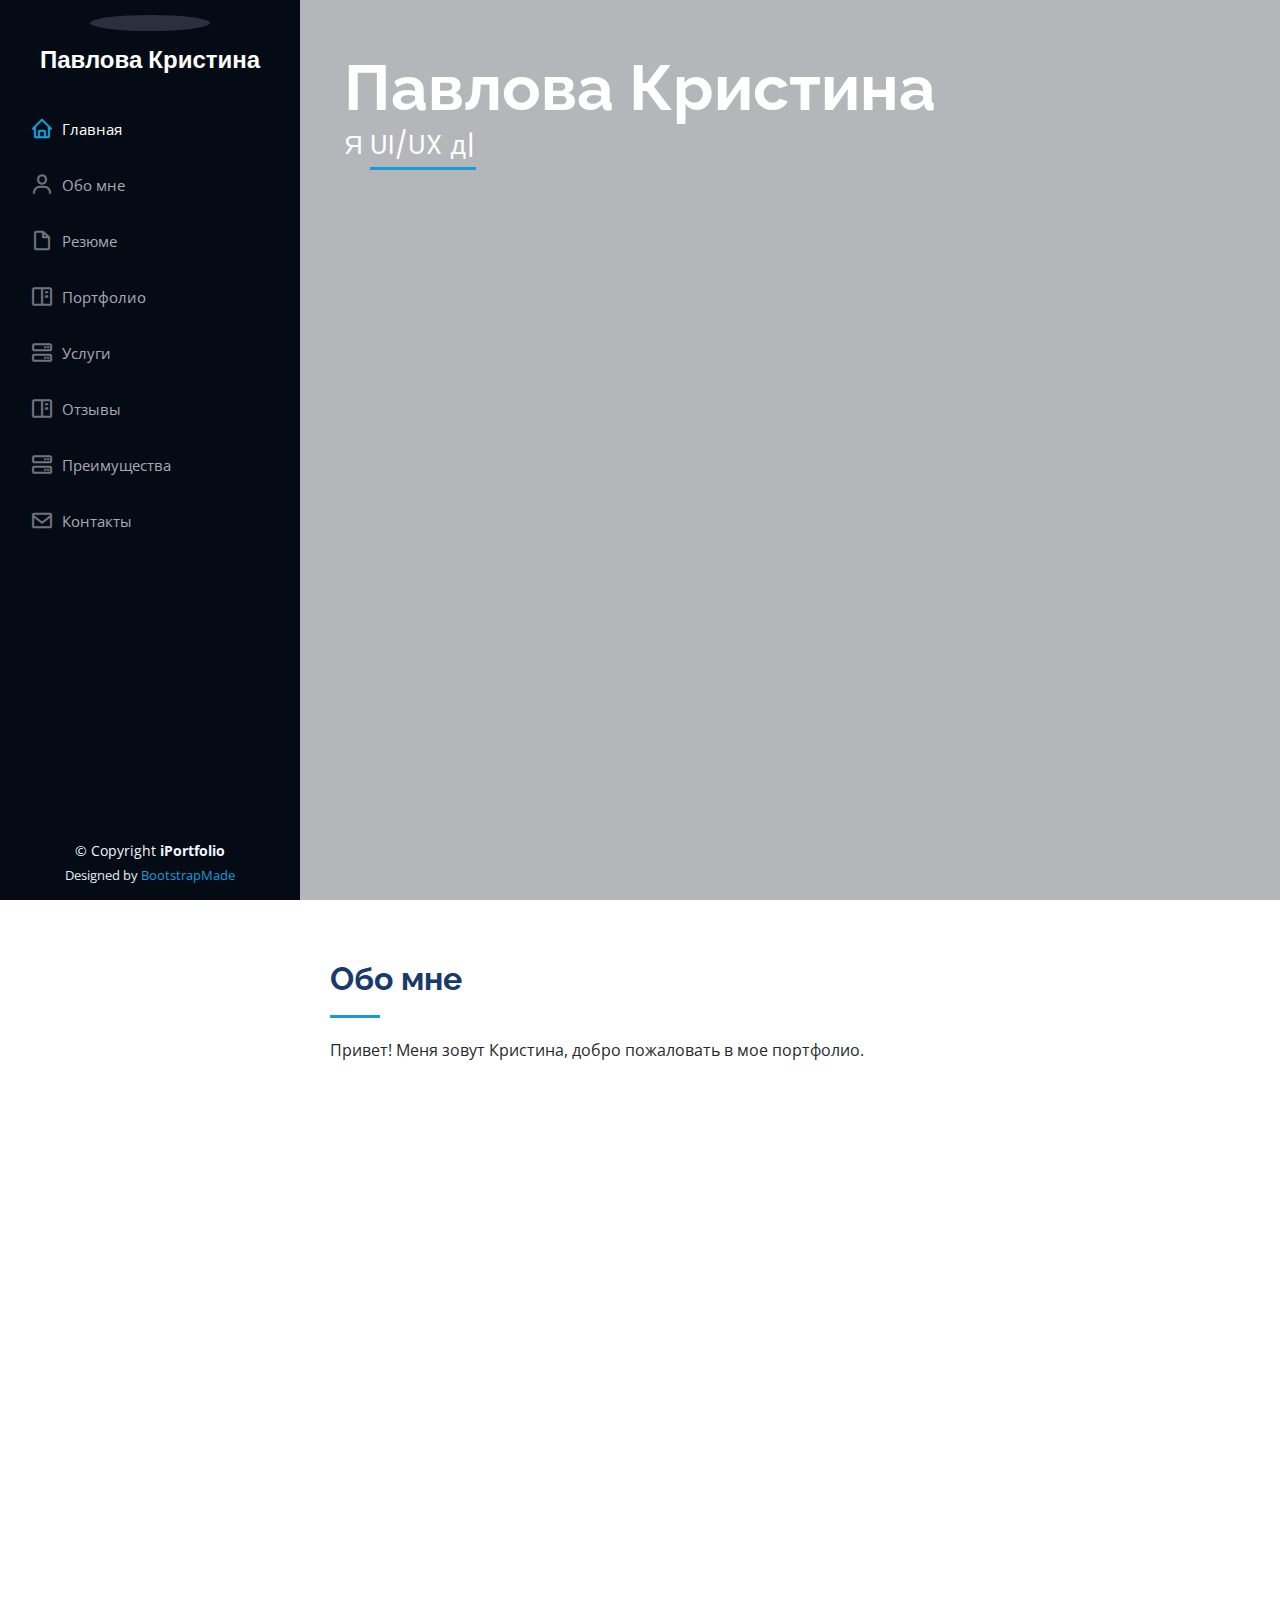
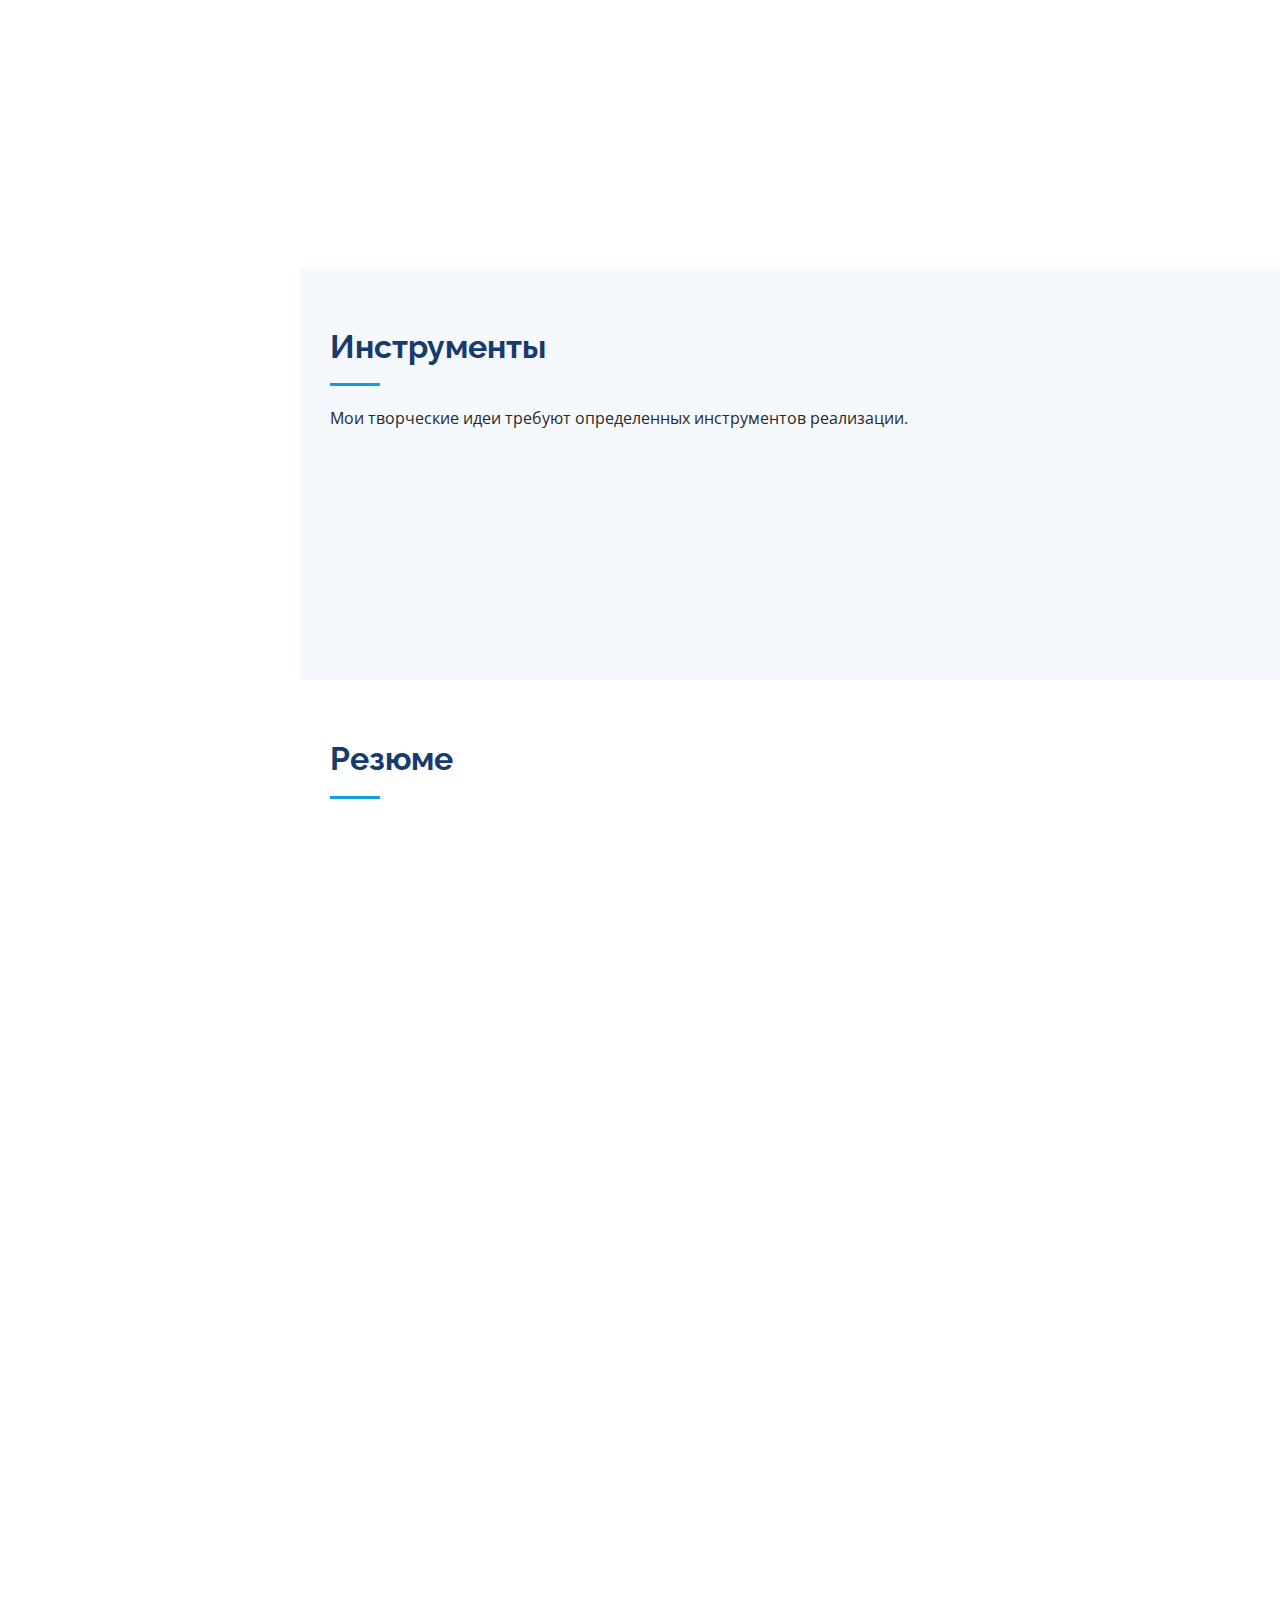
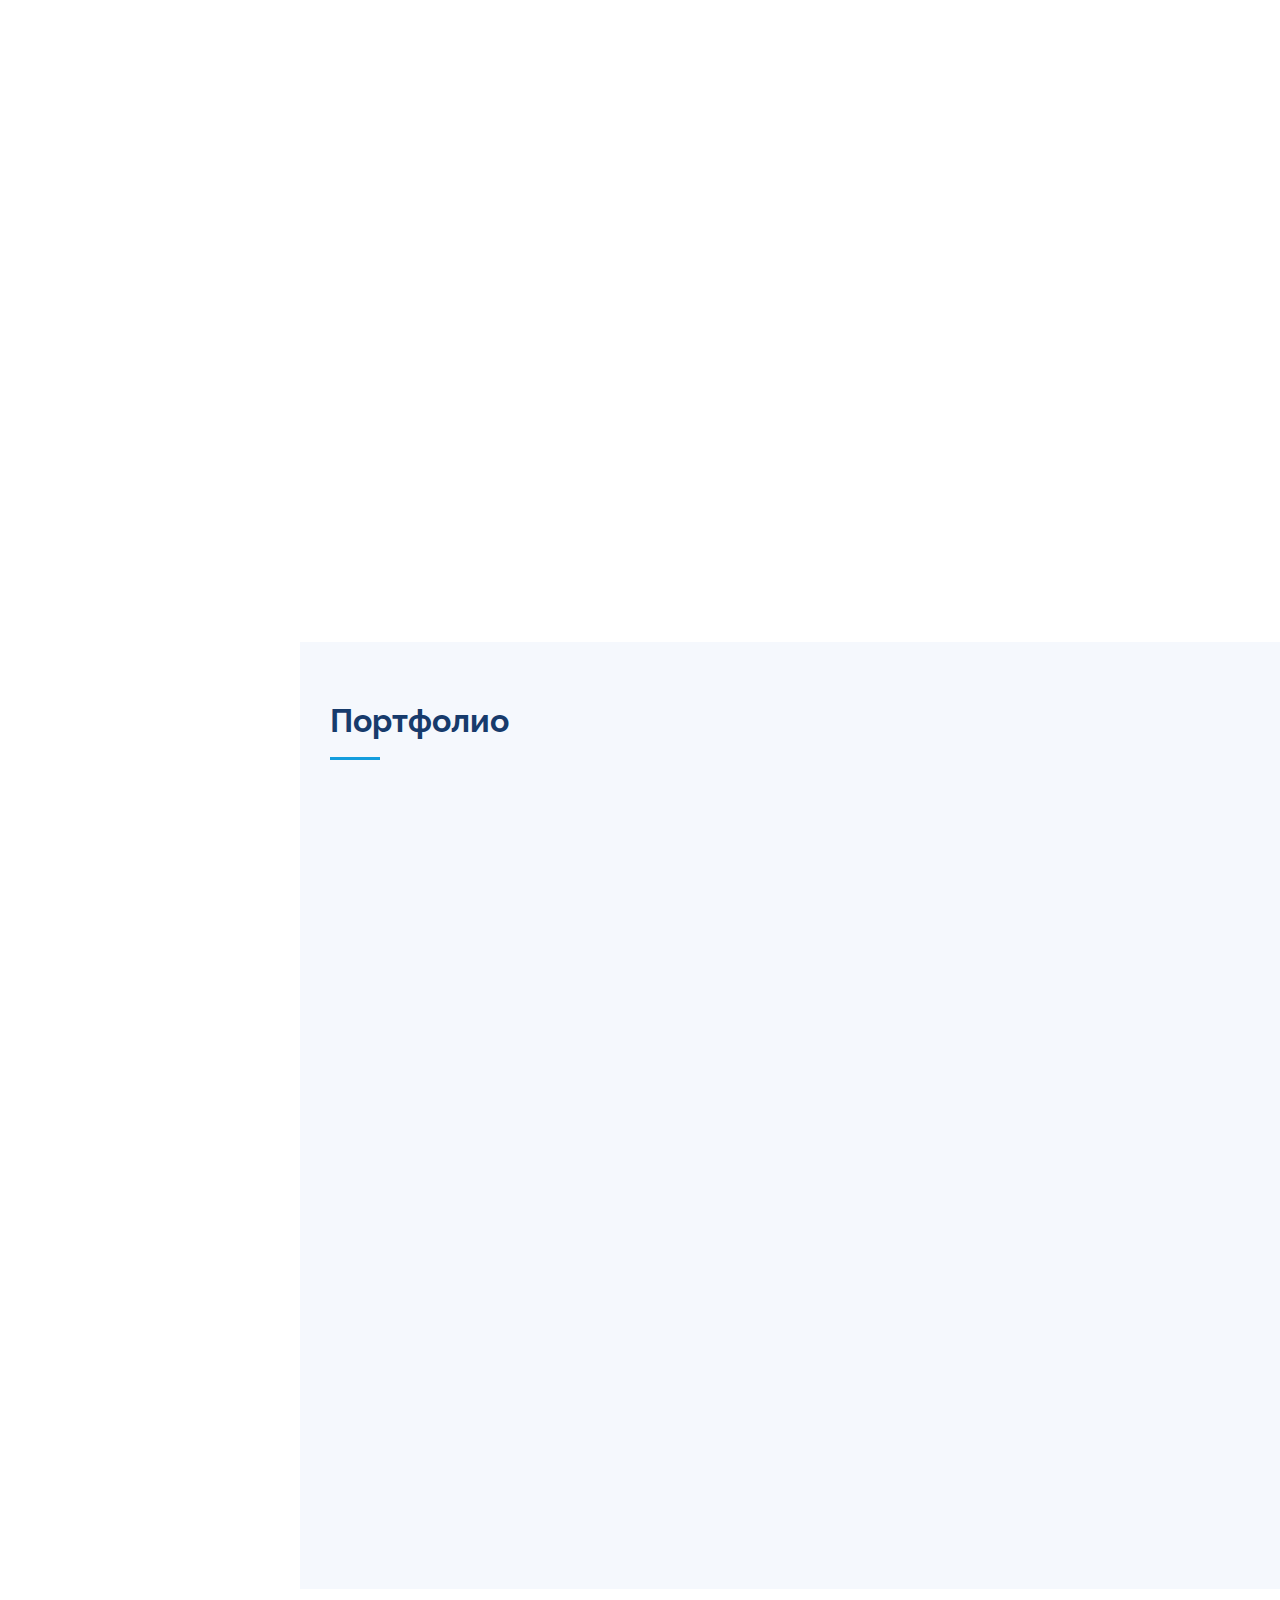
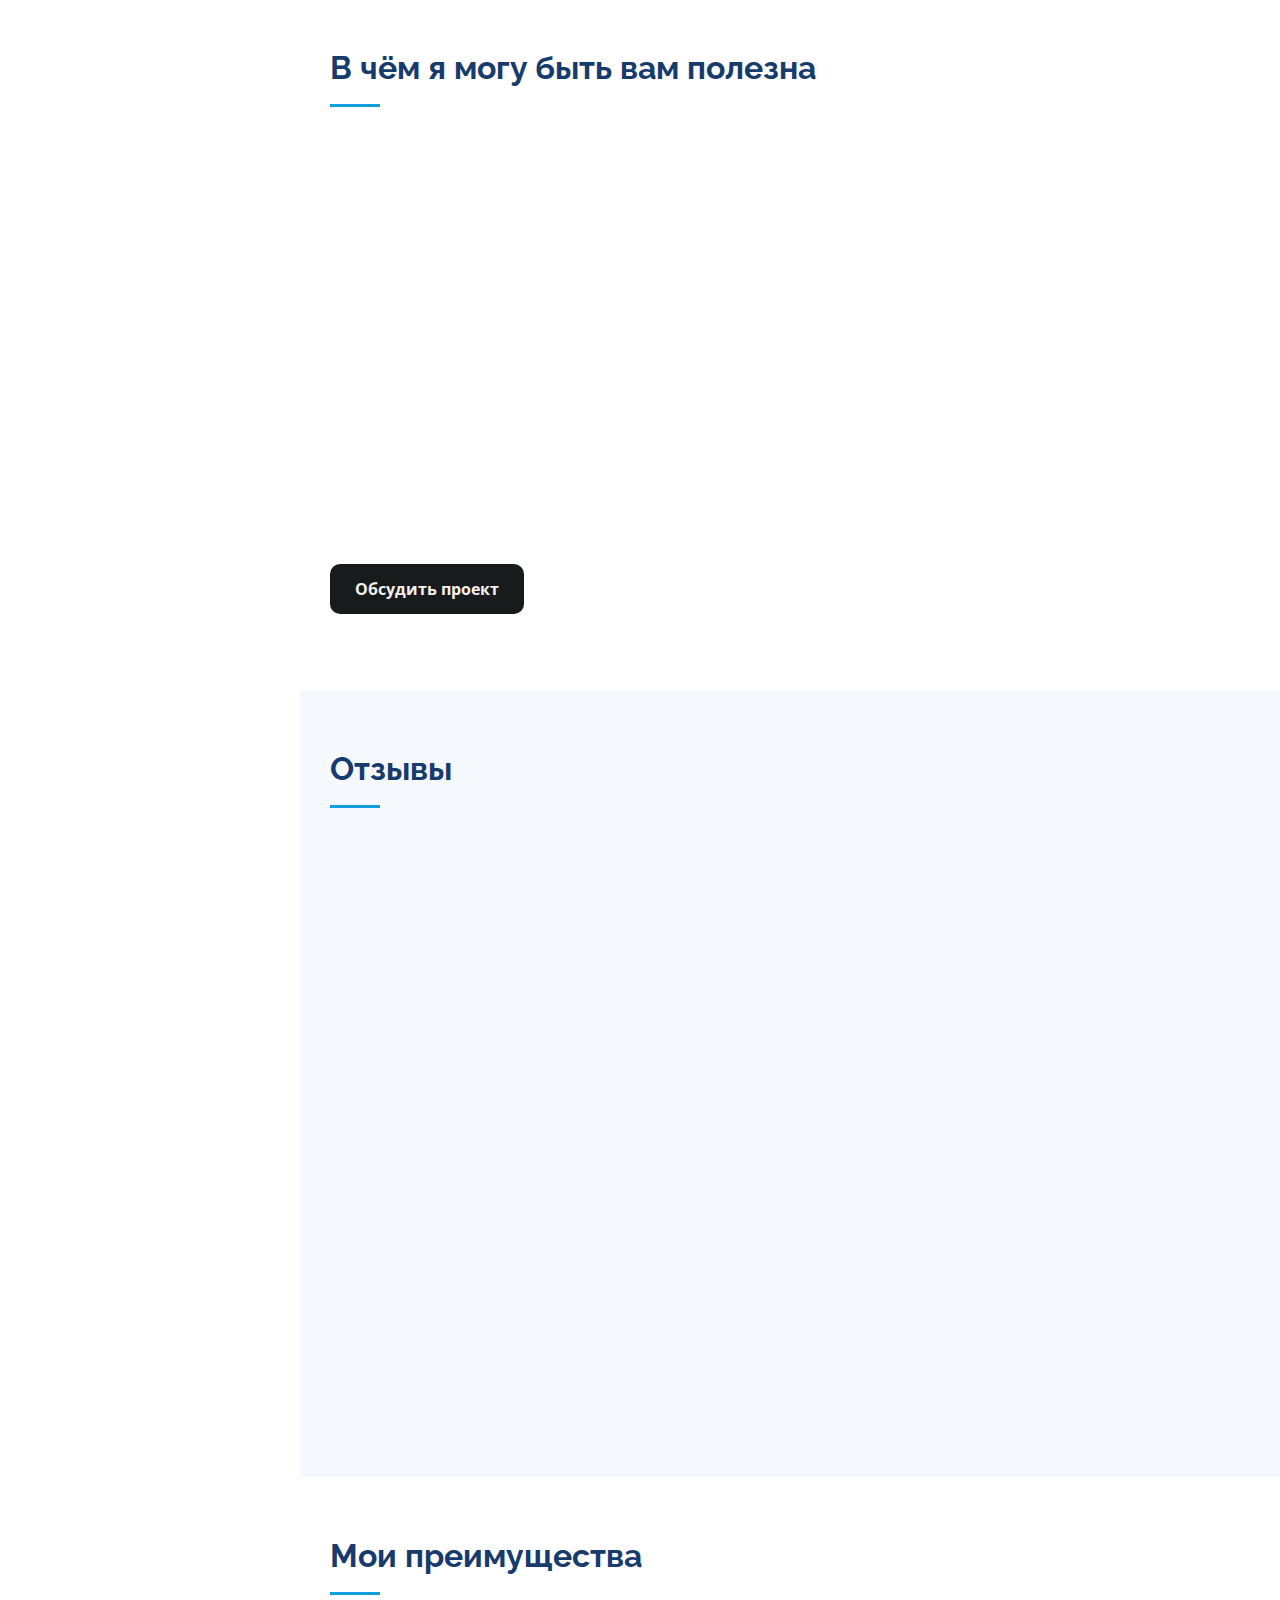
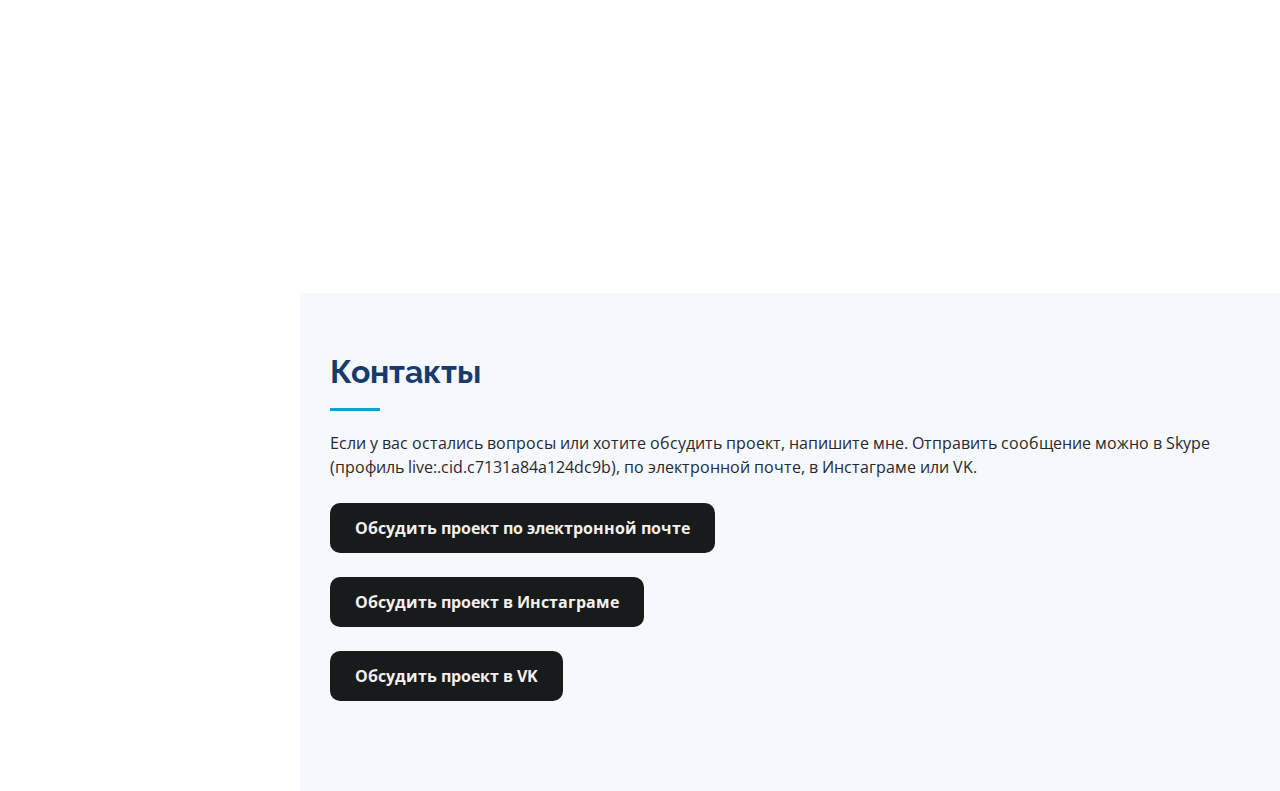
==== commit 71d80b2c: "Update index.html" ====
--- a/index.html
+++ b/index.html
@@ -192,8 +192,7 @@
 
         <div class="section-title">
           <h2>Инструменты</h2>
-          <p>Мои творческие идеи требуют определенных инструментов реализации, некоторые из них только начинаю осваивать, а некоторыми 
-            пользуюсь давно и постоянно.</p>
+          <p>Мои творческие идеи требуют определенных инструментов реализации.</p>
         </div>
 
         <div class="row skills-content">
@@ -329,9 +328,9 @@
              <!--<h5>2023 -  по настоящее время</h5>-->
               <!--<p><em>Experion, New York, NY </em></p>-->
               <ul>
+                 <li>Создание в Tilda Publishing графических пользовательских интерфейсов.</li>
                 <li>Создание варфреймов к графическим пользовательским интерфейсам.</li>
                 <li>Написание технических заданий для разработки графических пользовательских интерфесов. </li>
-                <li>Создание в Tilda Publishing графических пользовательских интерфейсов.</li>
               </ul>
             </div>
             <div class="resume-item">
@@ -340,9 +339,9 @@
               <!--<p><em>Experion, New York, NY </em></p>-->
               <ul>
                 <li>Фотосъемка.</li>
-                <li>Написание технических заданий для создания роликов.  </li>
                 <li>Создание аудио дорожек авторских стихов.</li>
                 <li>Создание видео роликов из фотографий с наложением аудиодорожек авторских стихов и классической музыки.</li>
+                <li>Написание технических заданий для создания роликов.  </li>
                 <li>Создание презентаций с авторскими стихами.</li>
               </ul>
             </div>
@@ -352,8 +351,8 @@
              <!--<p><em>Experion, New York, NY </em></p>-->
               <ul>
                 <li>Написание и редактура собственных прозаических произведений.</li>
+                <li>Написание стихов.</li>
                 <li>Редактура рукописей других авторов.  </li>
-                <li>Написание стихов.</li>
               </ul>
             </div>
             <div class="resume-item">
@@ -663,7 +662,7 @@
                   <i class="bx bxs-quote-alt-right quote-icon-right"></i>
                 </p>
                 <!--<img src="assets/img/testimonials/testimonials-2.jpg" class="testimonial-img" alt="">-->
-                <h3>Светлана Воробей</h3>
+                <h3>Мария Ярош</h3>
                 <h4>Беларусь</h4>
               </div>
             </div><!-- End testimonial item -->
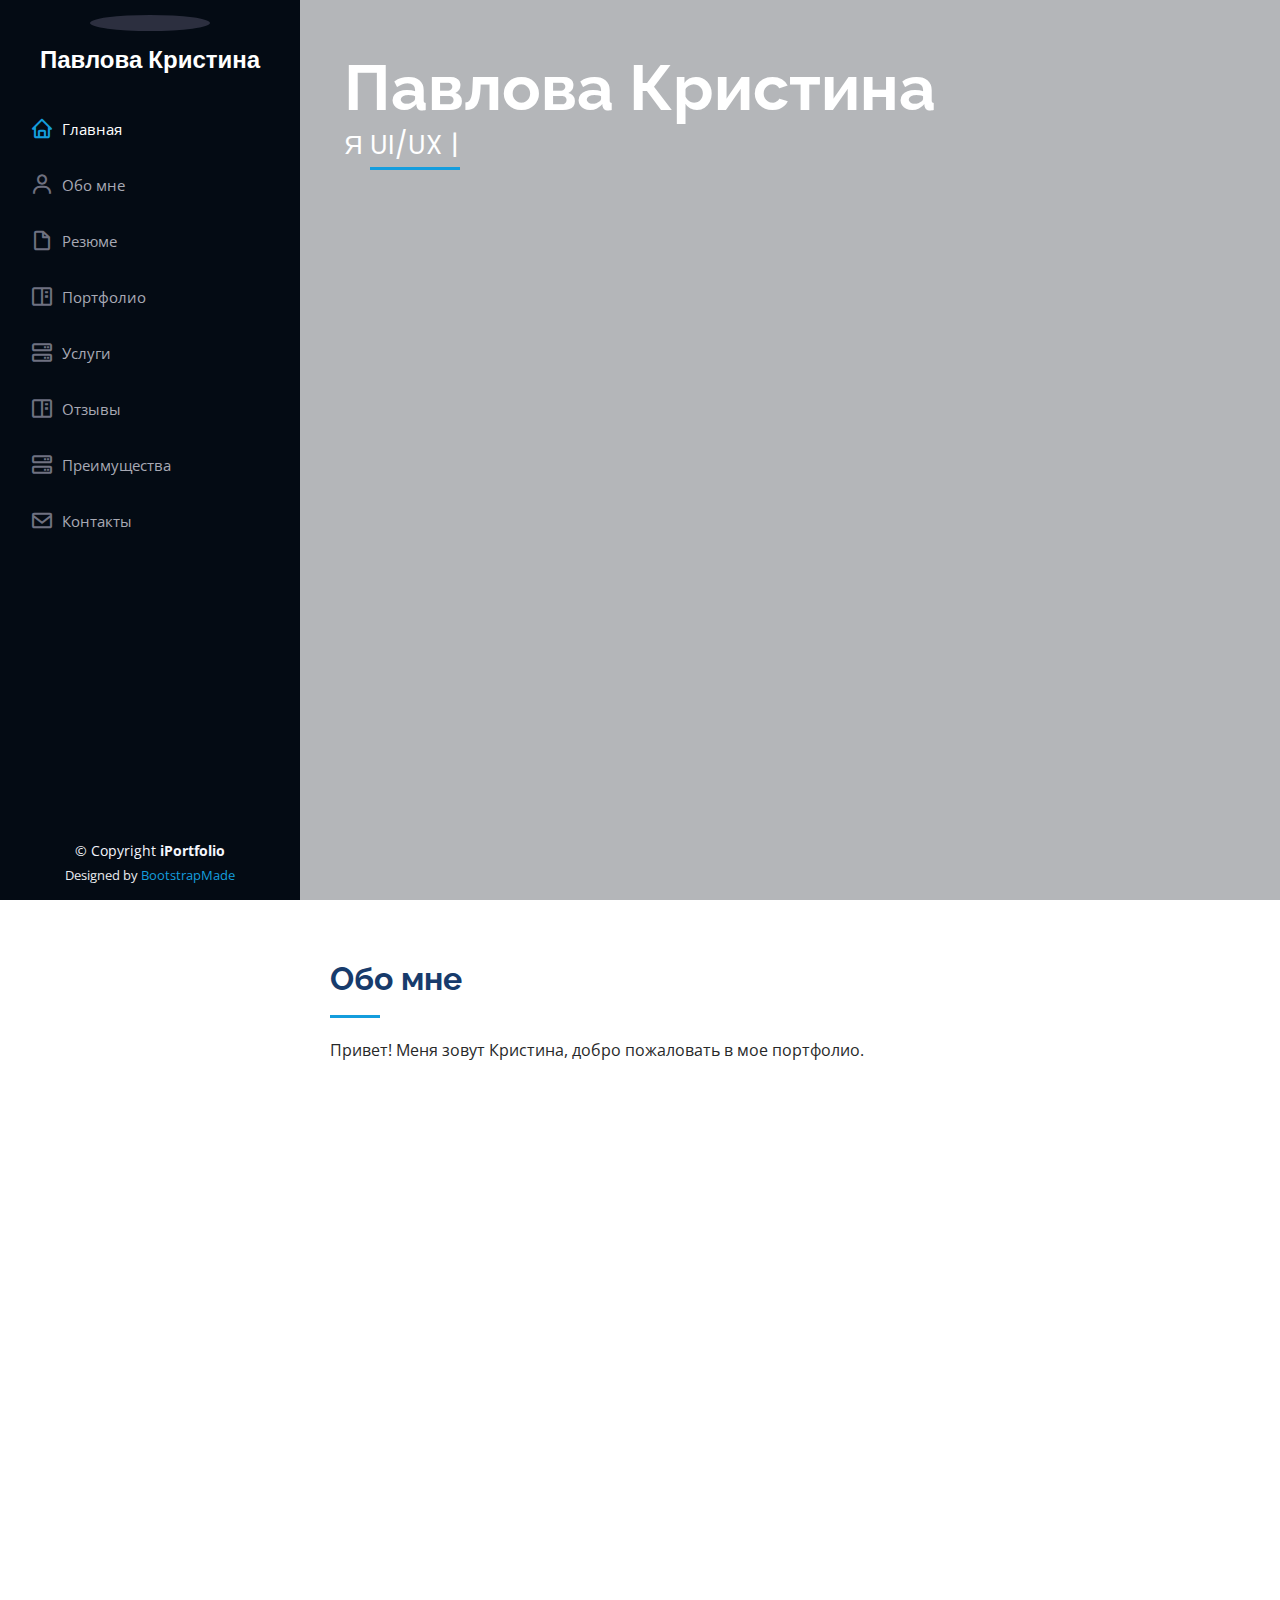
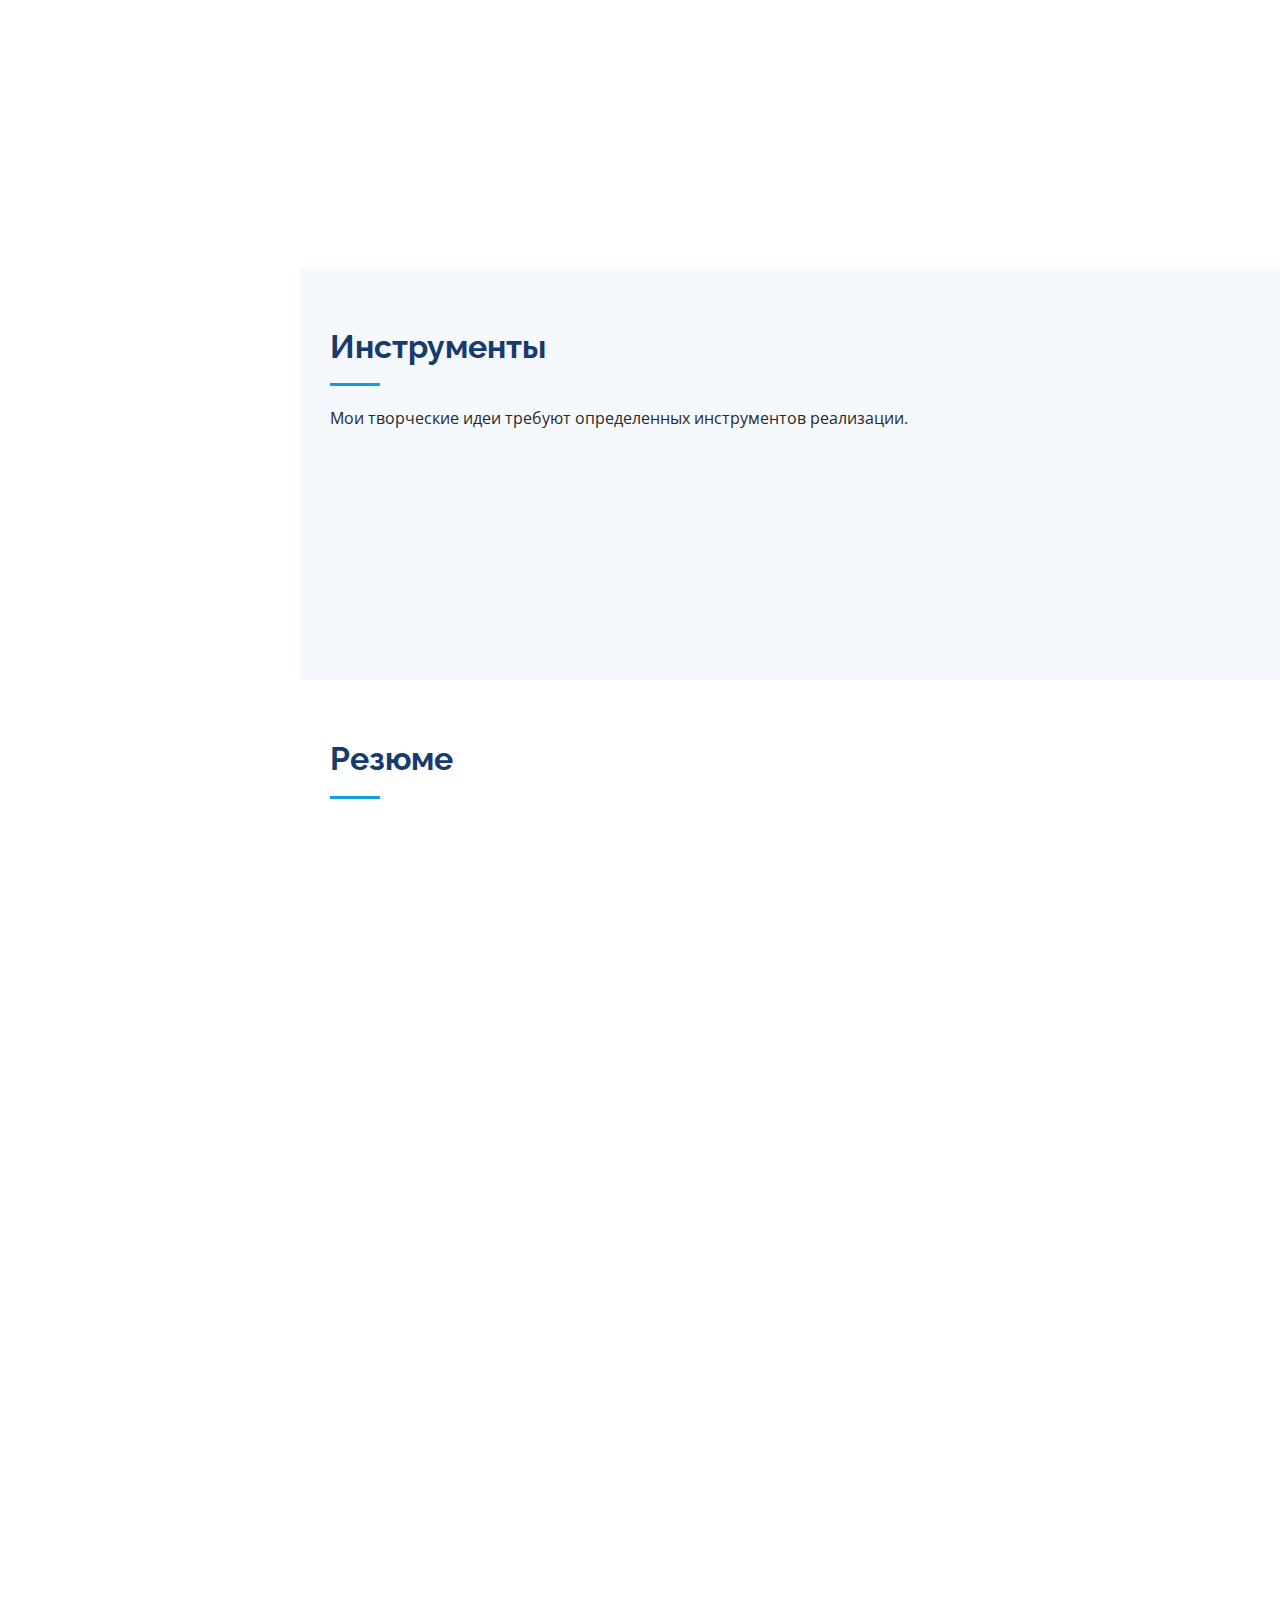
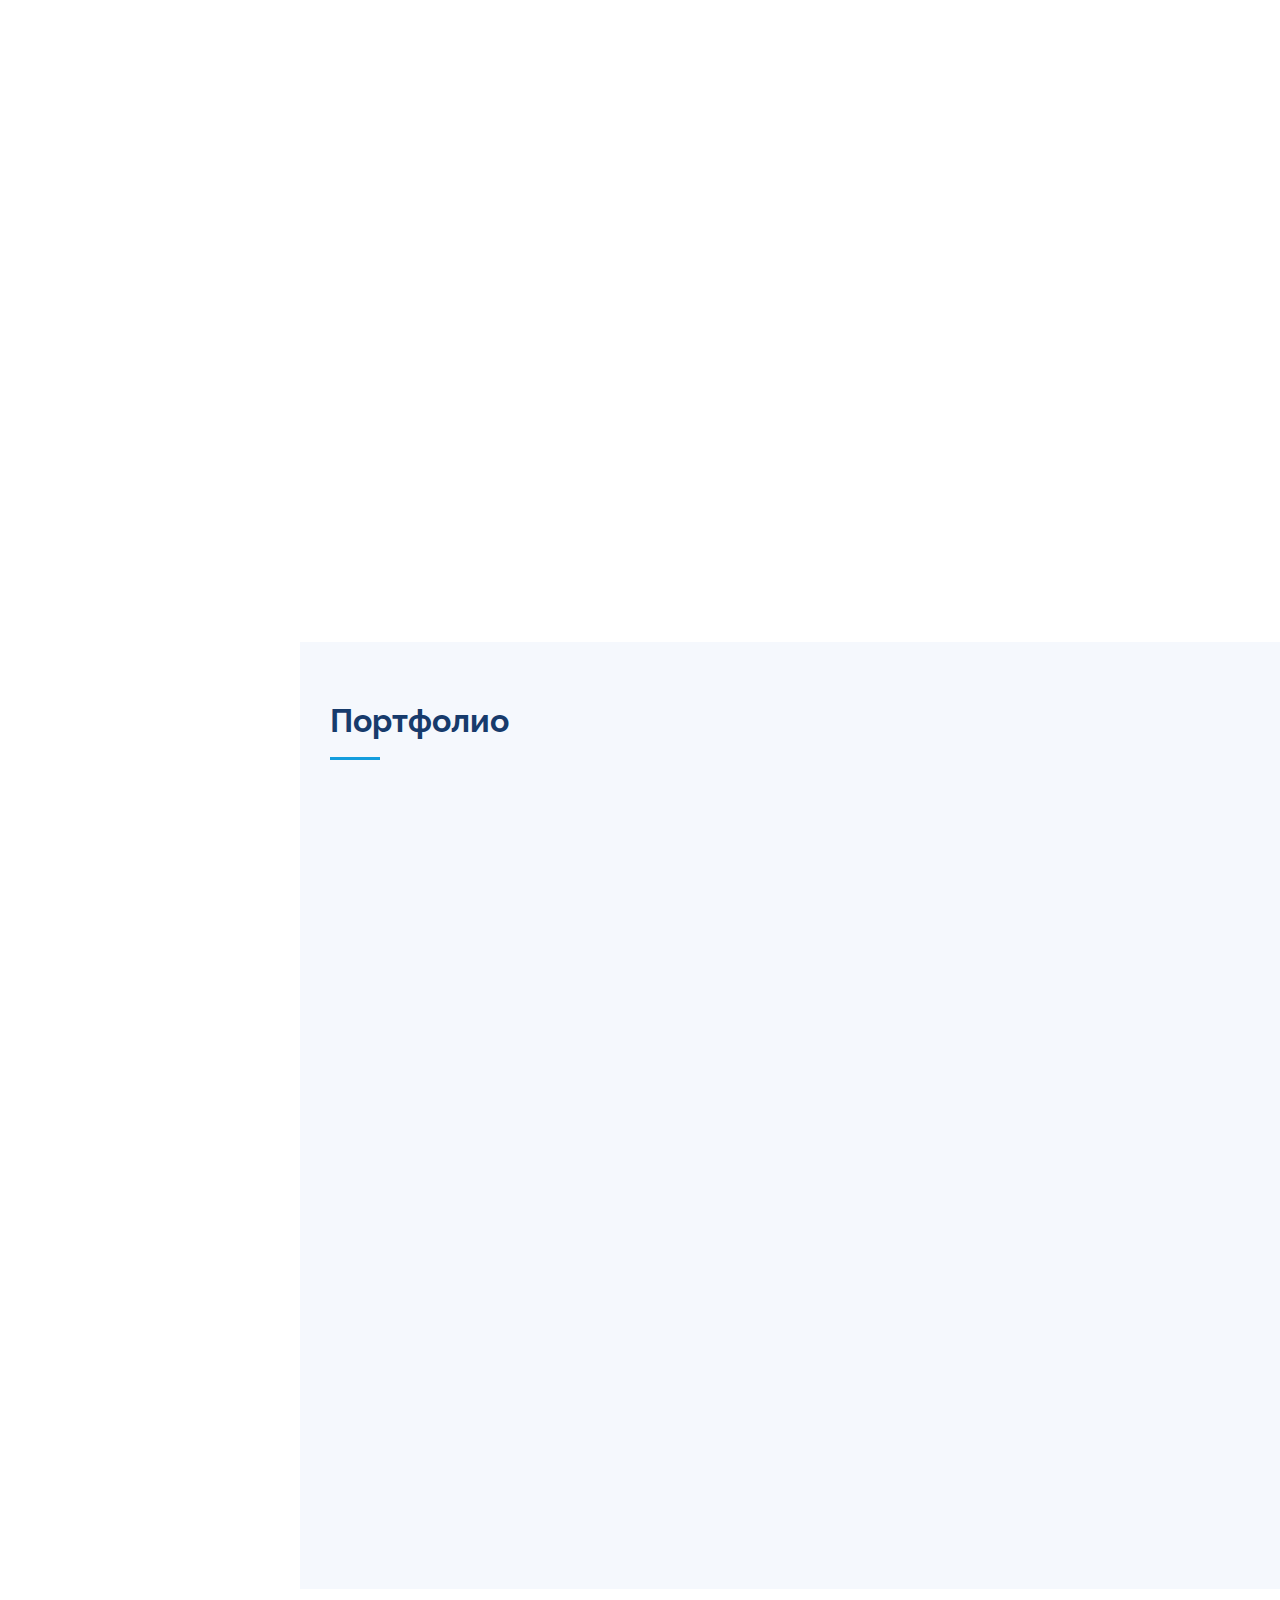
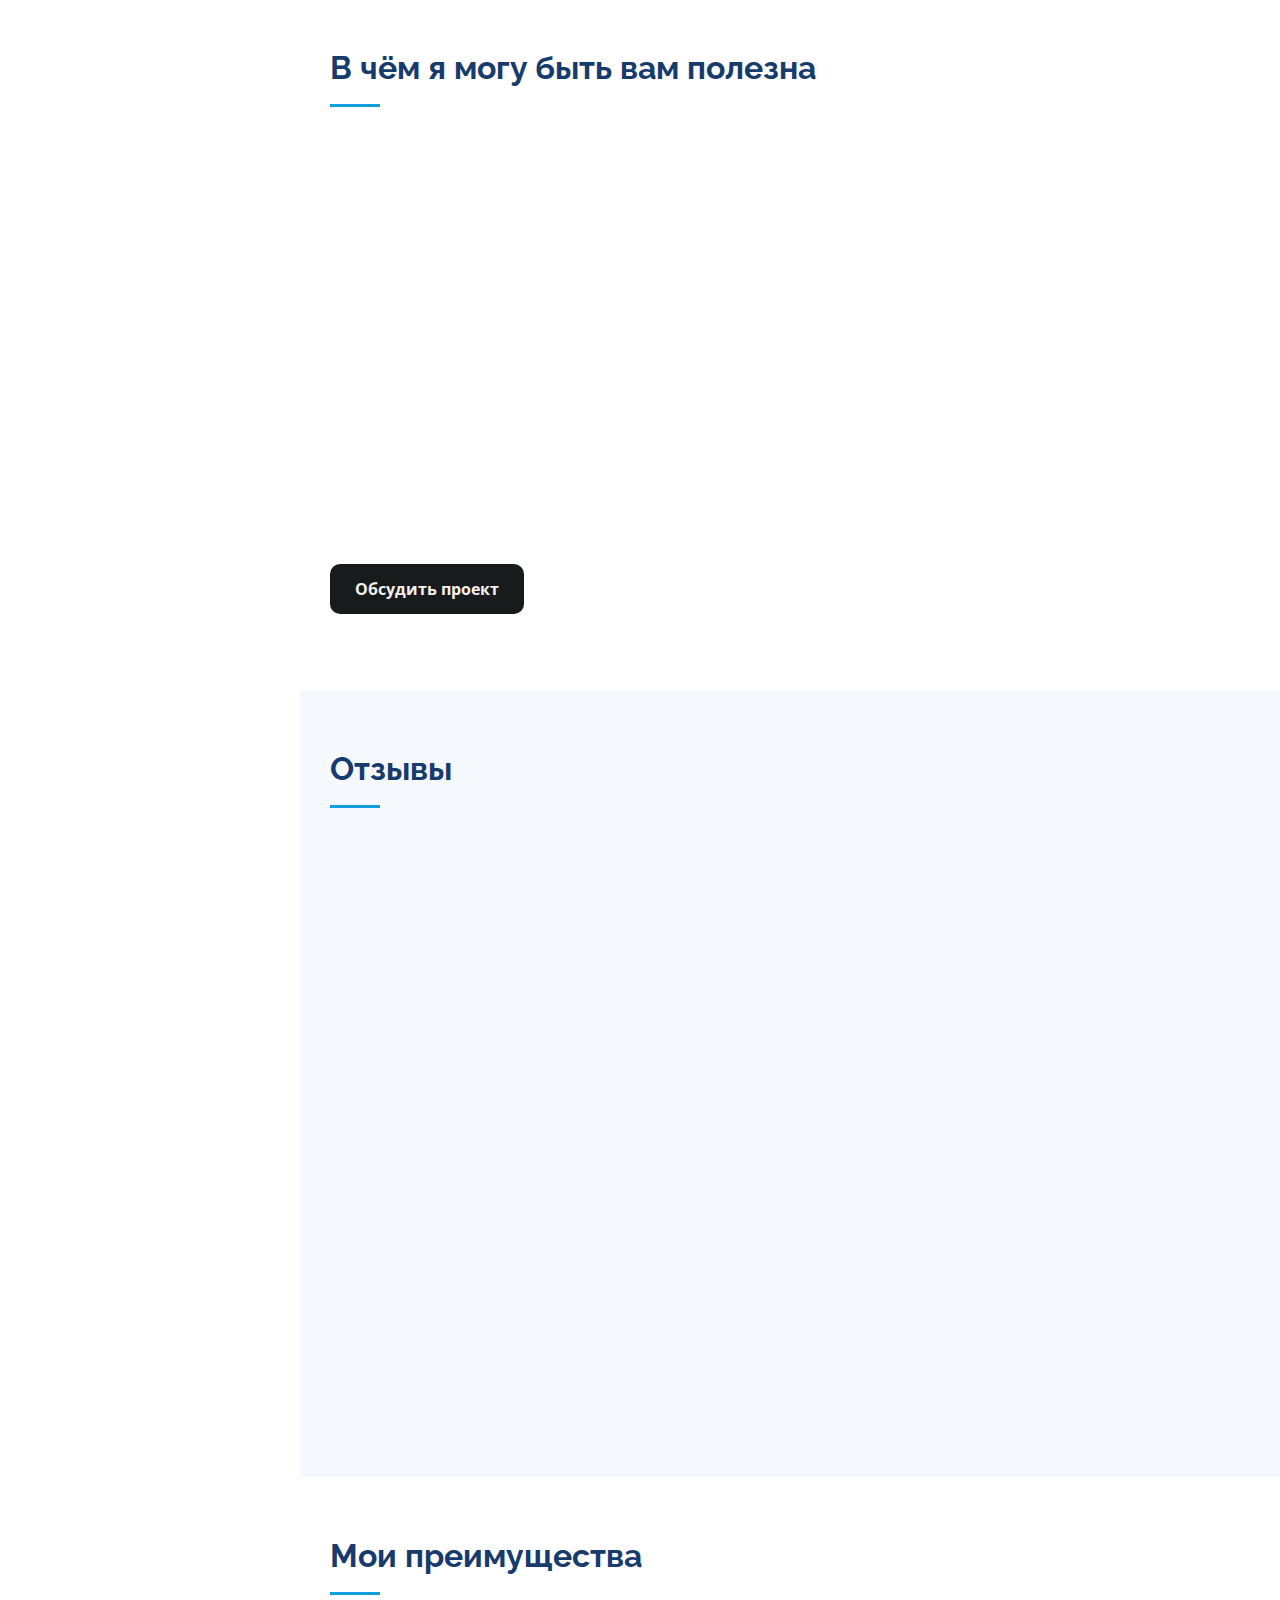
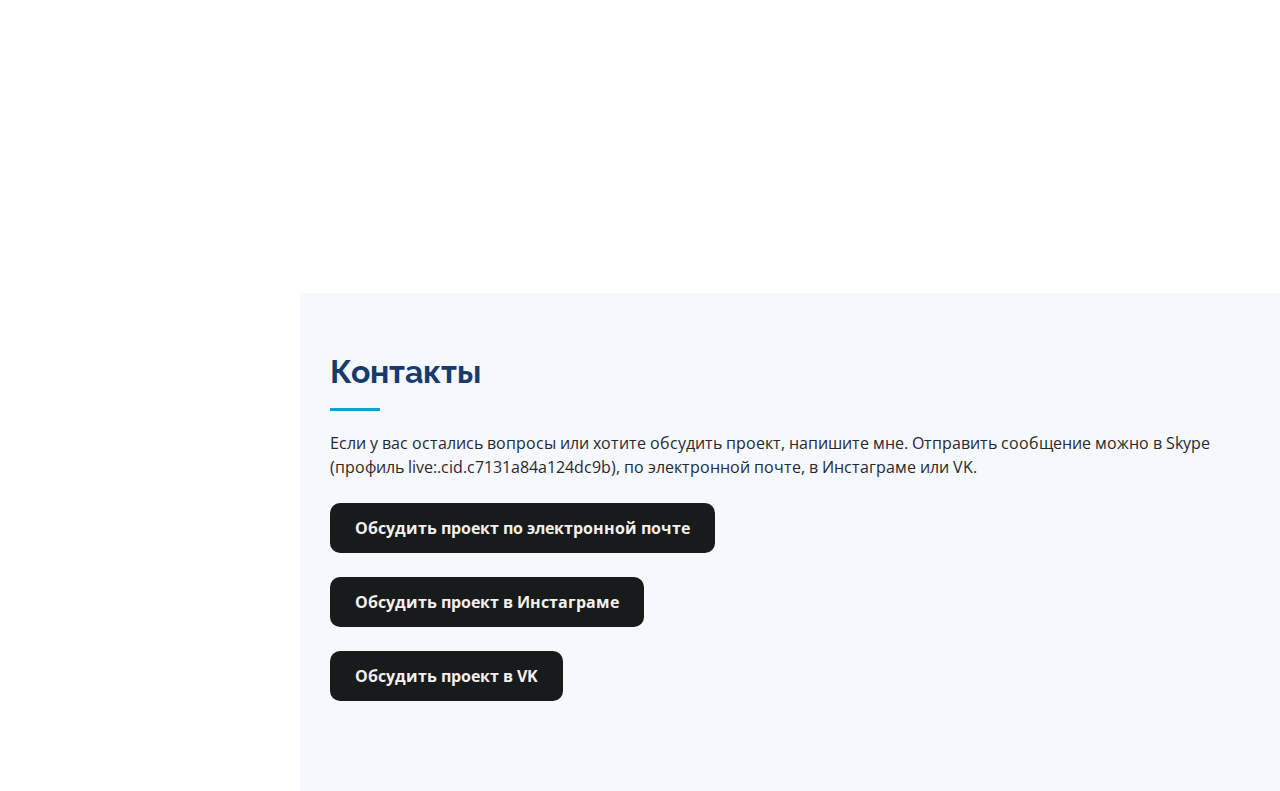
==== commit 45cd5352: "Update index.html" ====
--- a/index.html
+++ b/index.html
@@ -597,7 +597,7 @@
           <div class="col-lg-4 col-md-6 icon-box" data-aos="fade-up" data-aos-delay="200">
             <div class="icon"><i class="bi bi-bar-chart"></i></div>
             <h4 class="title"><a>Документы</a></h4>
-            <p class="description">Работа с документами.</p>
+            <p class="description">Корректура/редактура текстов.</p>
           </div>
           <div class="col-lg-4 col-md-6 icon-box" data-aos="fade-up" data-aos-delay="300">
             <div class="icon"><i class="bi bi-binoculars"></i></div>
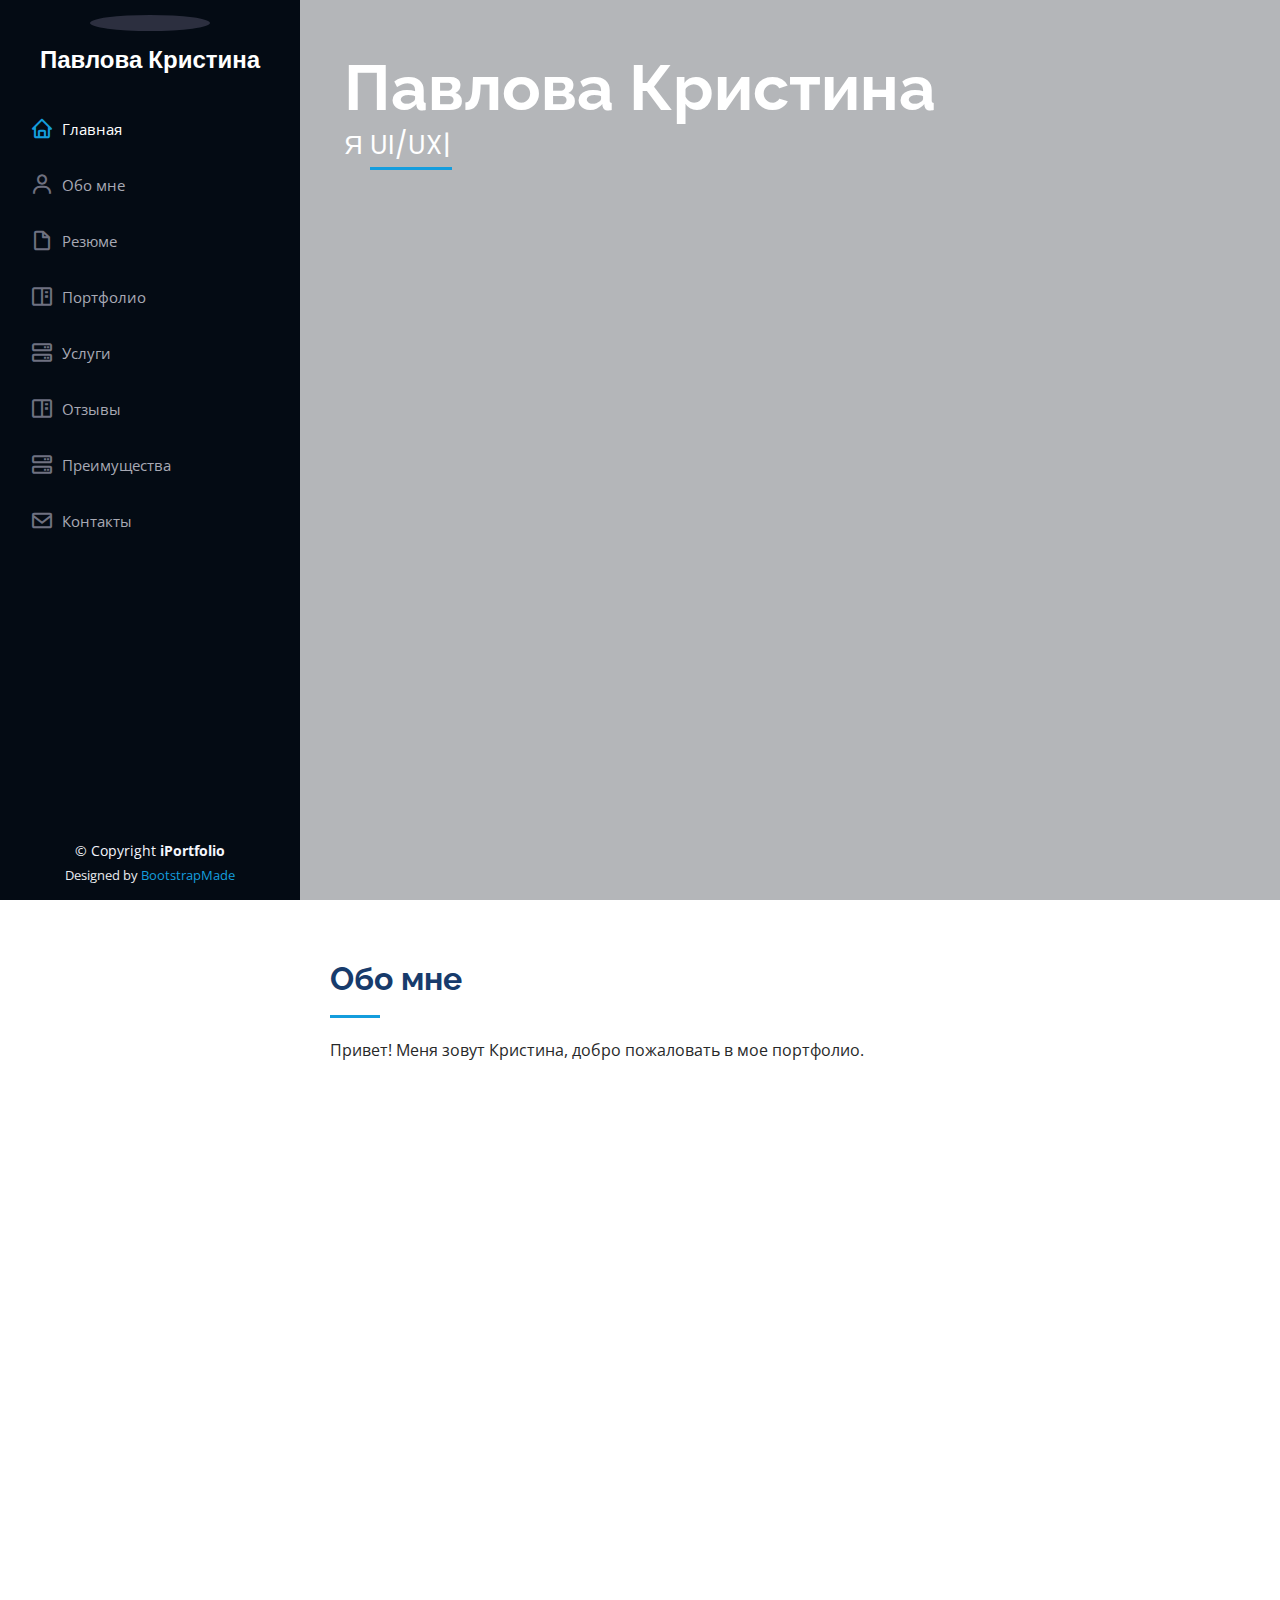
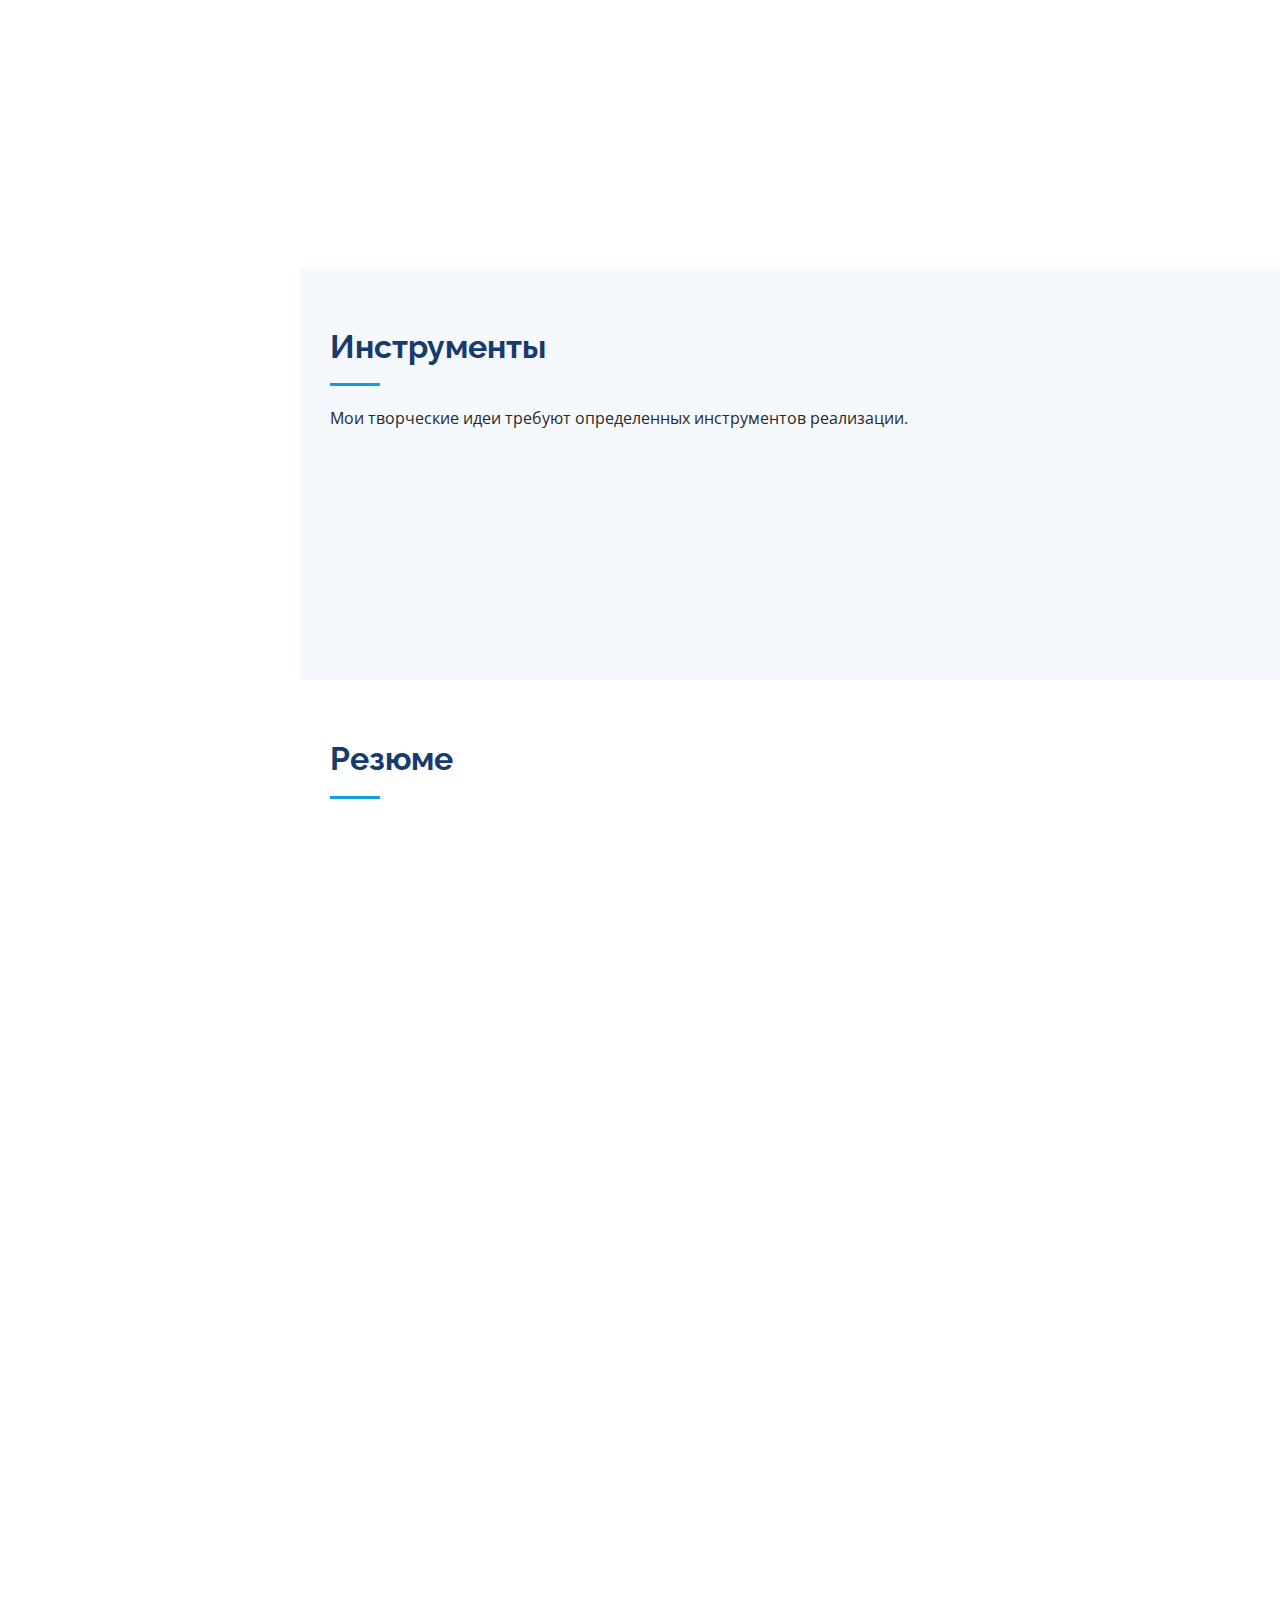
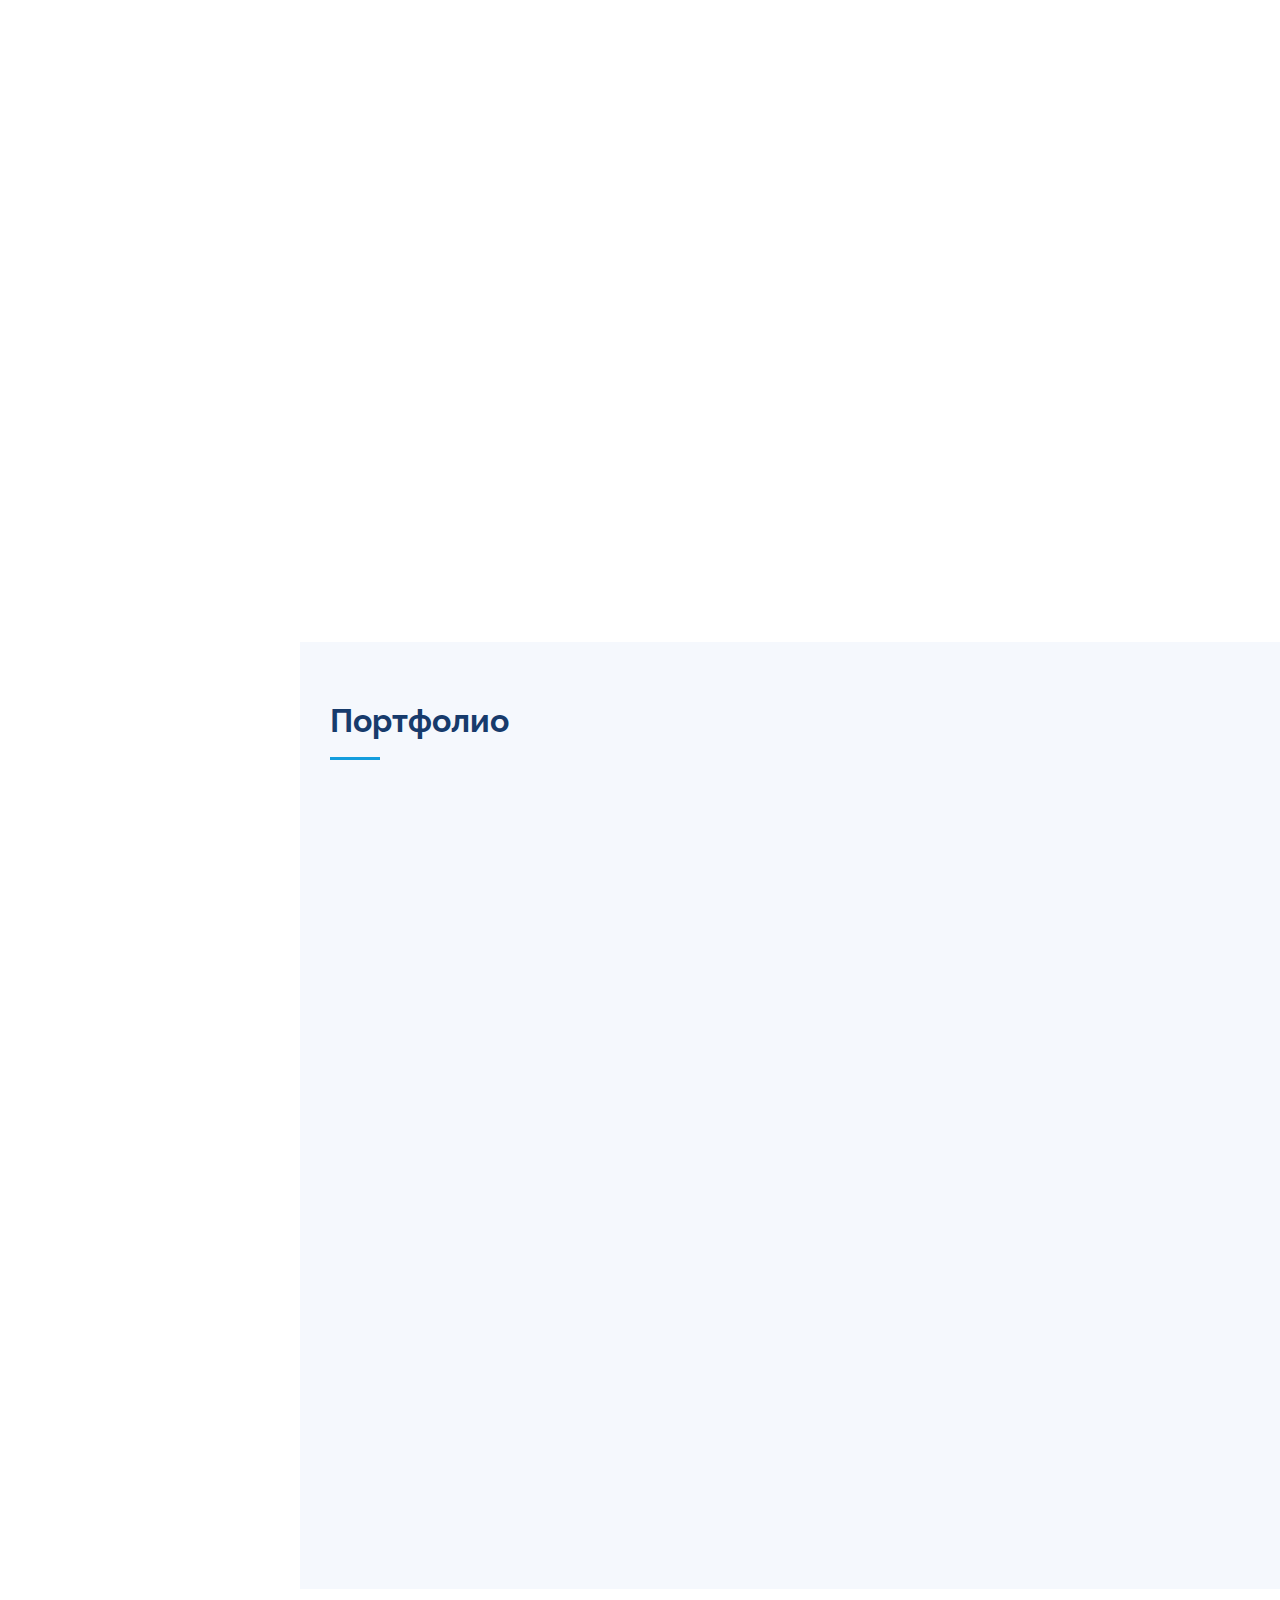
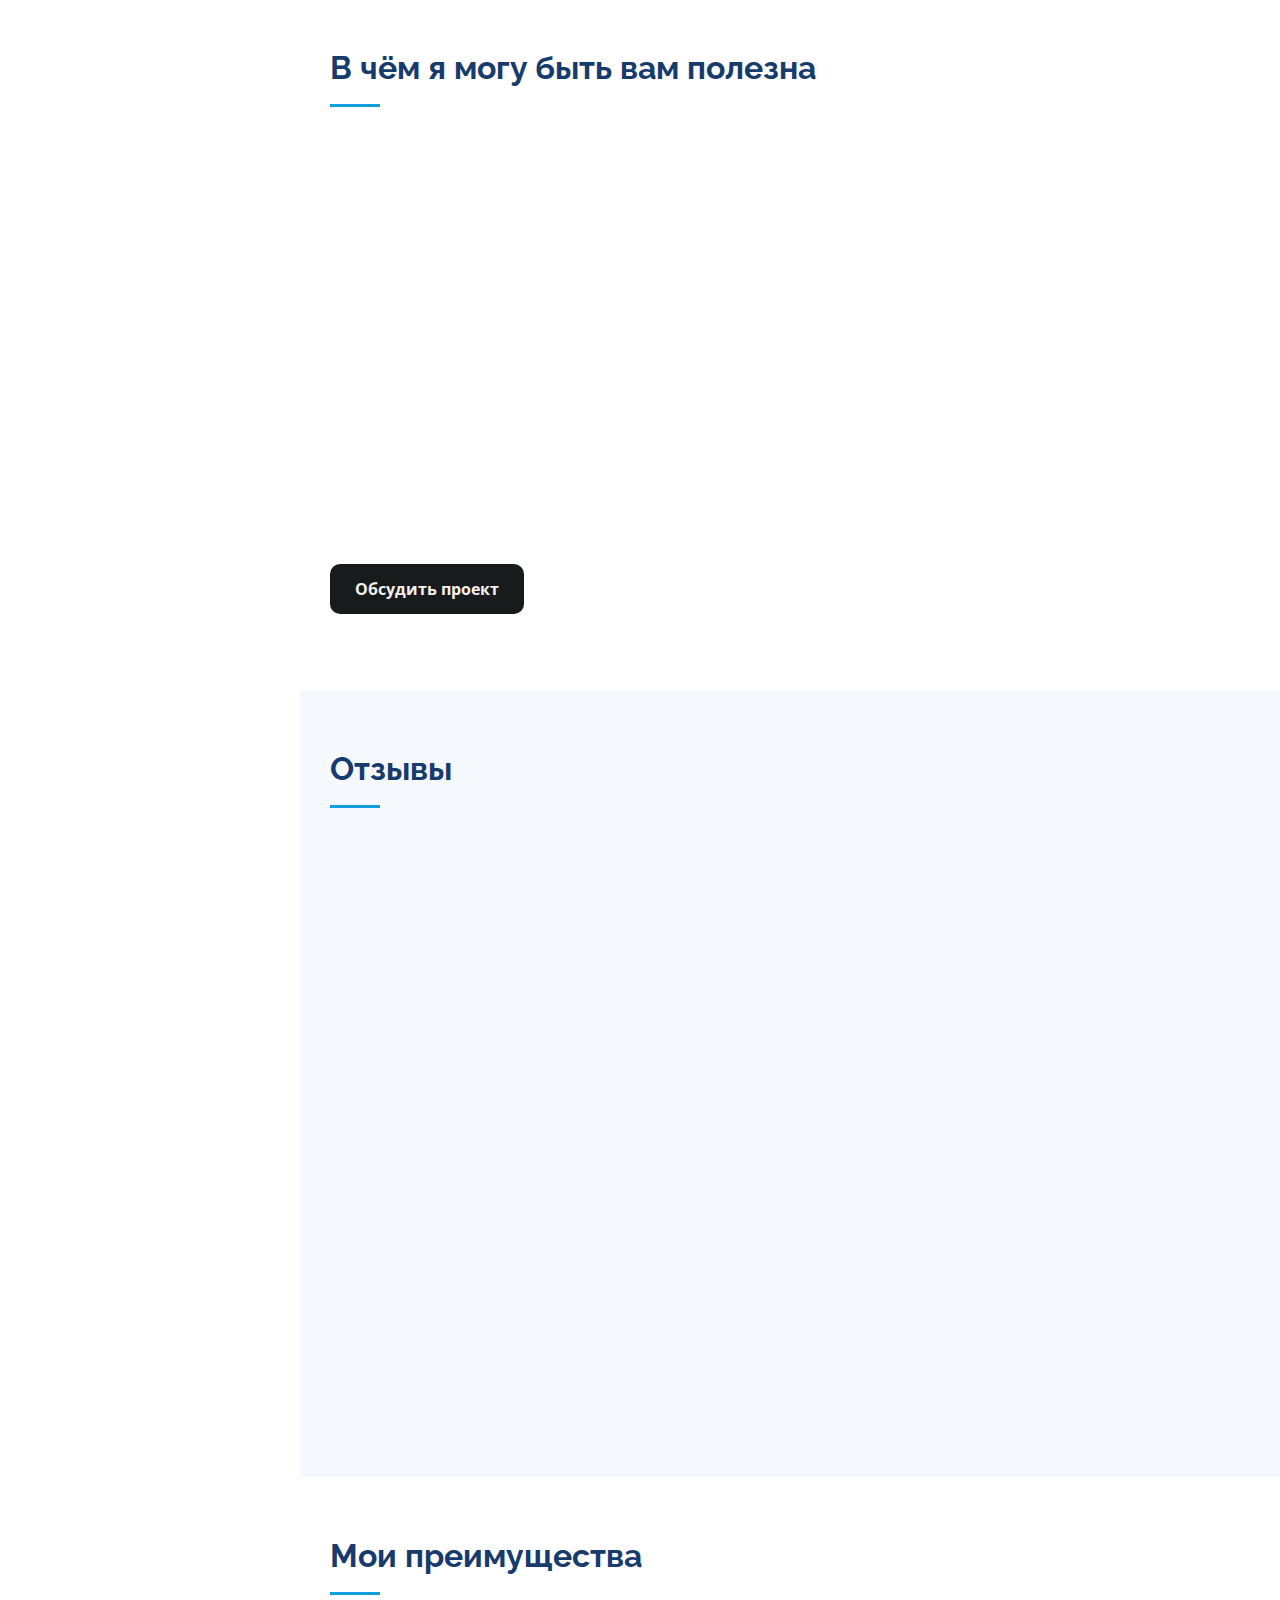
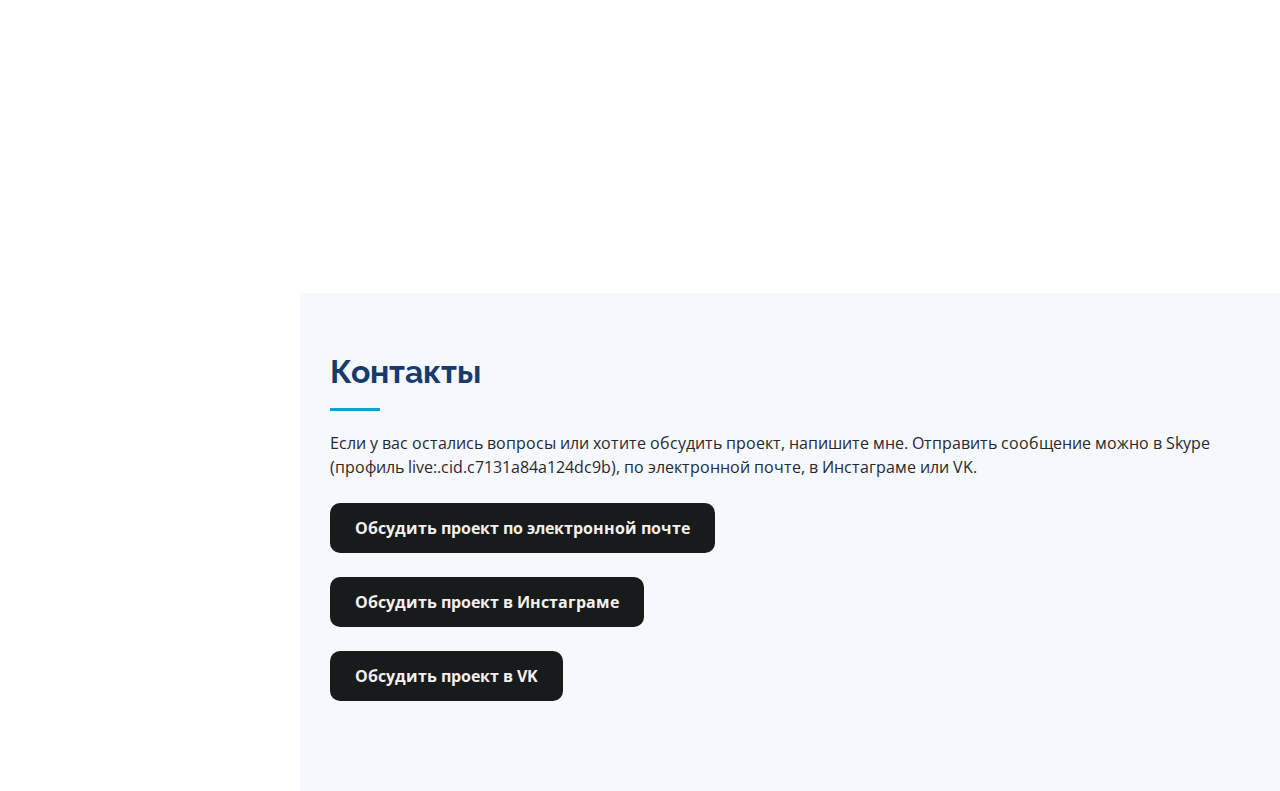
==== commit 198d82bd: "Update index.html" ====
--- a/index.html
+++ b/index.html
@@ -342,7 +342,6 @@
                 <li>Создание аудио дорожек авторских стихов.</li>
                 <li>Создание видео роликов из фотографий с наложением аудиодорожек авторских стихов и классической музыки.</li>
                 <li>Написание технических заданий для создания роликов.  </li>
-                <li>Создание презентаций с авторскими стихами.</li>
               </ul>
             </div>
             <div class="resume-item">
@@ -353,6 +352,7 @@
                 <li>Написание и редактура собственных прозаических произведений.</li>
                 <li>Написание стихов.</li>
                 <li>Редактура рукописей других авторов.  </li>
+                <li>Создание презентаций с авторскими стихами.</li>
               </ul>
             </div>
             <div class="resume-item">
@@ -656,9 +656,7 @@
               <div class="testimonial-item" data-aos="fade-up" data-aos-delay="100">
                 <p>
                   <i class="bx bxs-quote-alt-left quote-icon-left"></i>
-                  Создание браслета: Один из моих любимых - браслет из прозрачного кварца, заказала в комплекте с ожерельем. 
-                  Выглядит на мне очень стильно и лаконично, очень приятный горный хрусталь на ощупь. Кажется, будто прозрачный лед берешь в руки. 
-                  Помогает спокойно и осознанно следить и управлять быстрым ритмом жизни, не впадая в крайности.
+                  Создание браслета: Мой любимчик! Постоянно его ношу. Такой стильный и приятный, радует глаз. Помогает быть спокойной и уравновешенной. Обожаю его!
                   <i class="bx bxs-quote-alt-right quote-icon-right"></i>
                 </p>
                 <!--<img src="assets/img/testimonials/testimonials-2.jpg" class="testimonial-img" alt="">-->
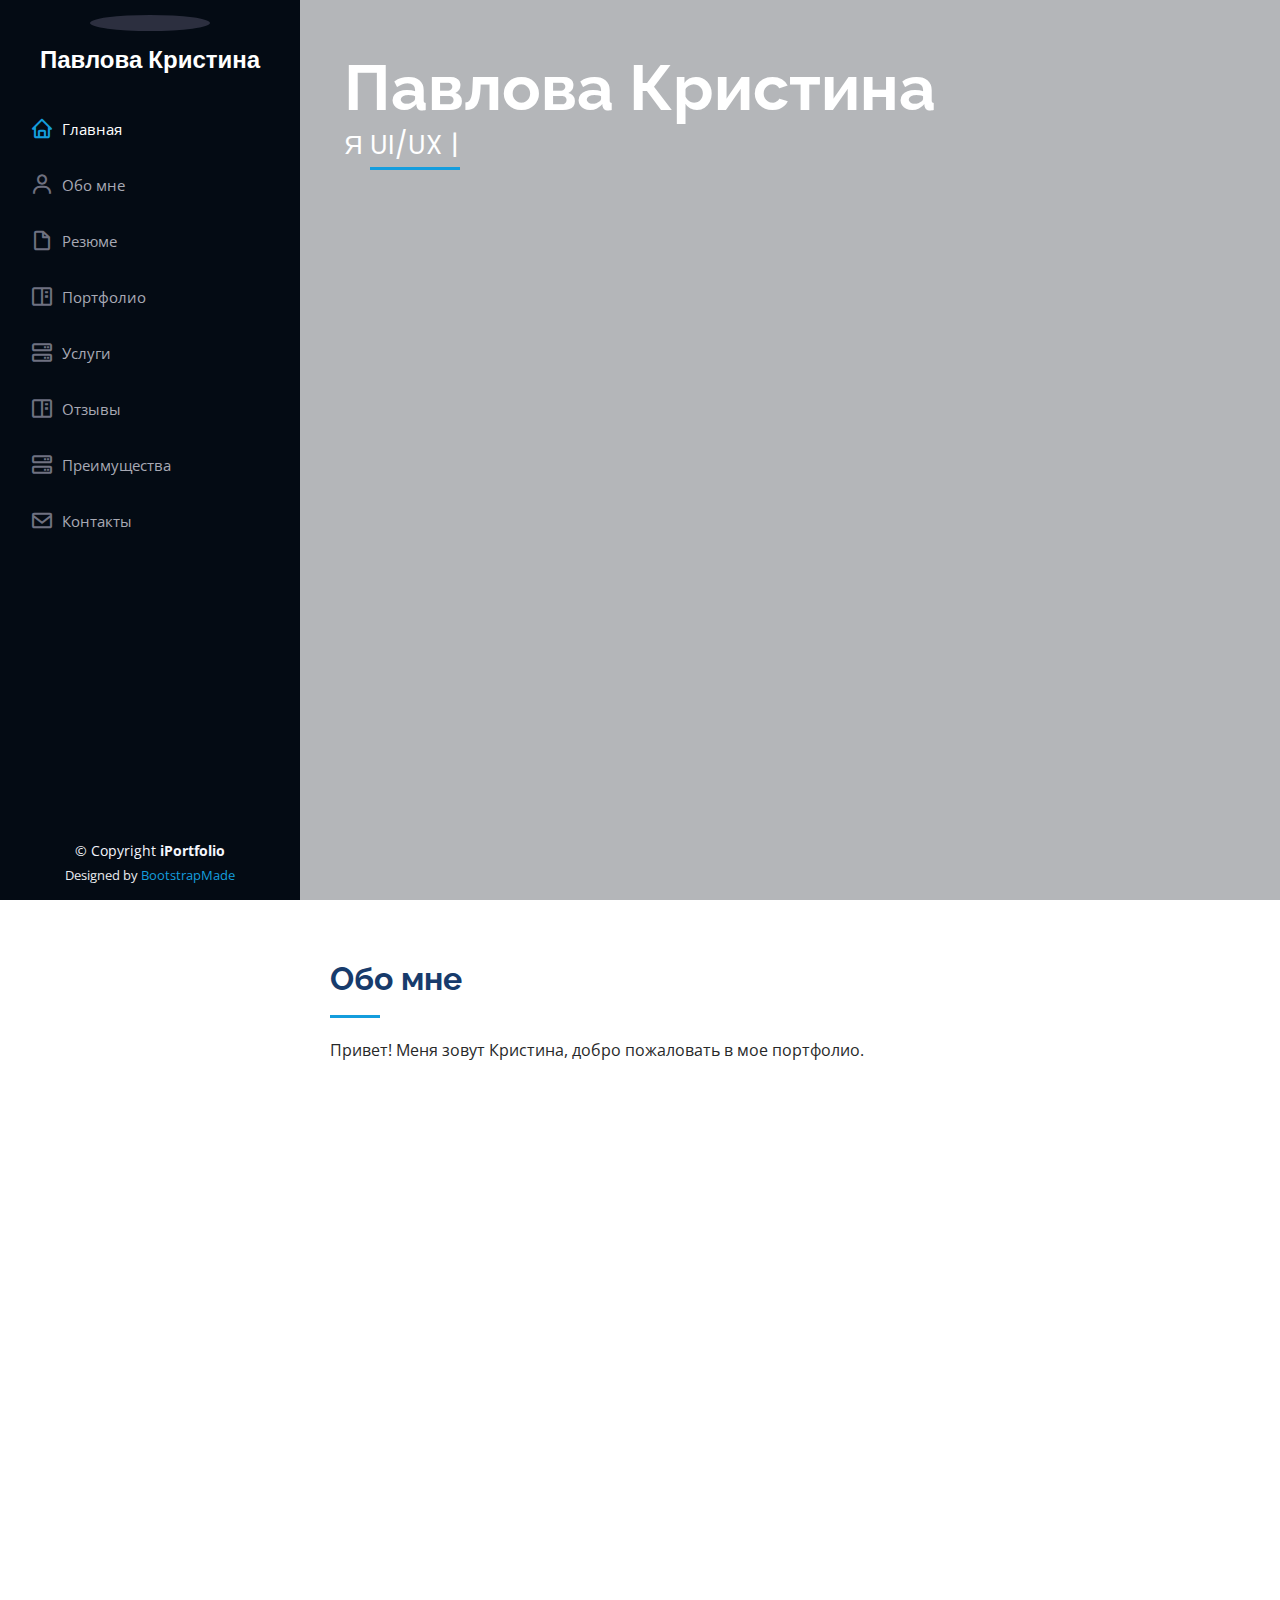
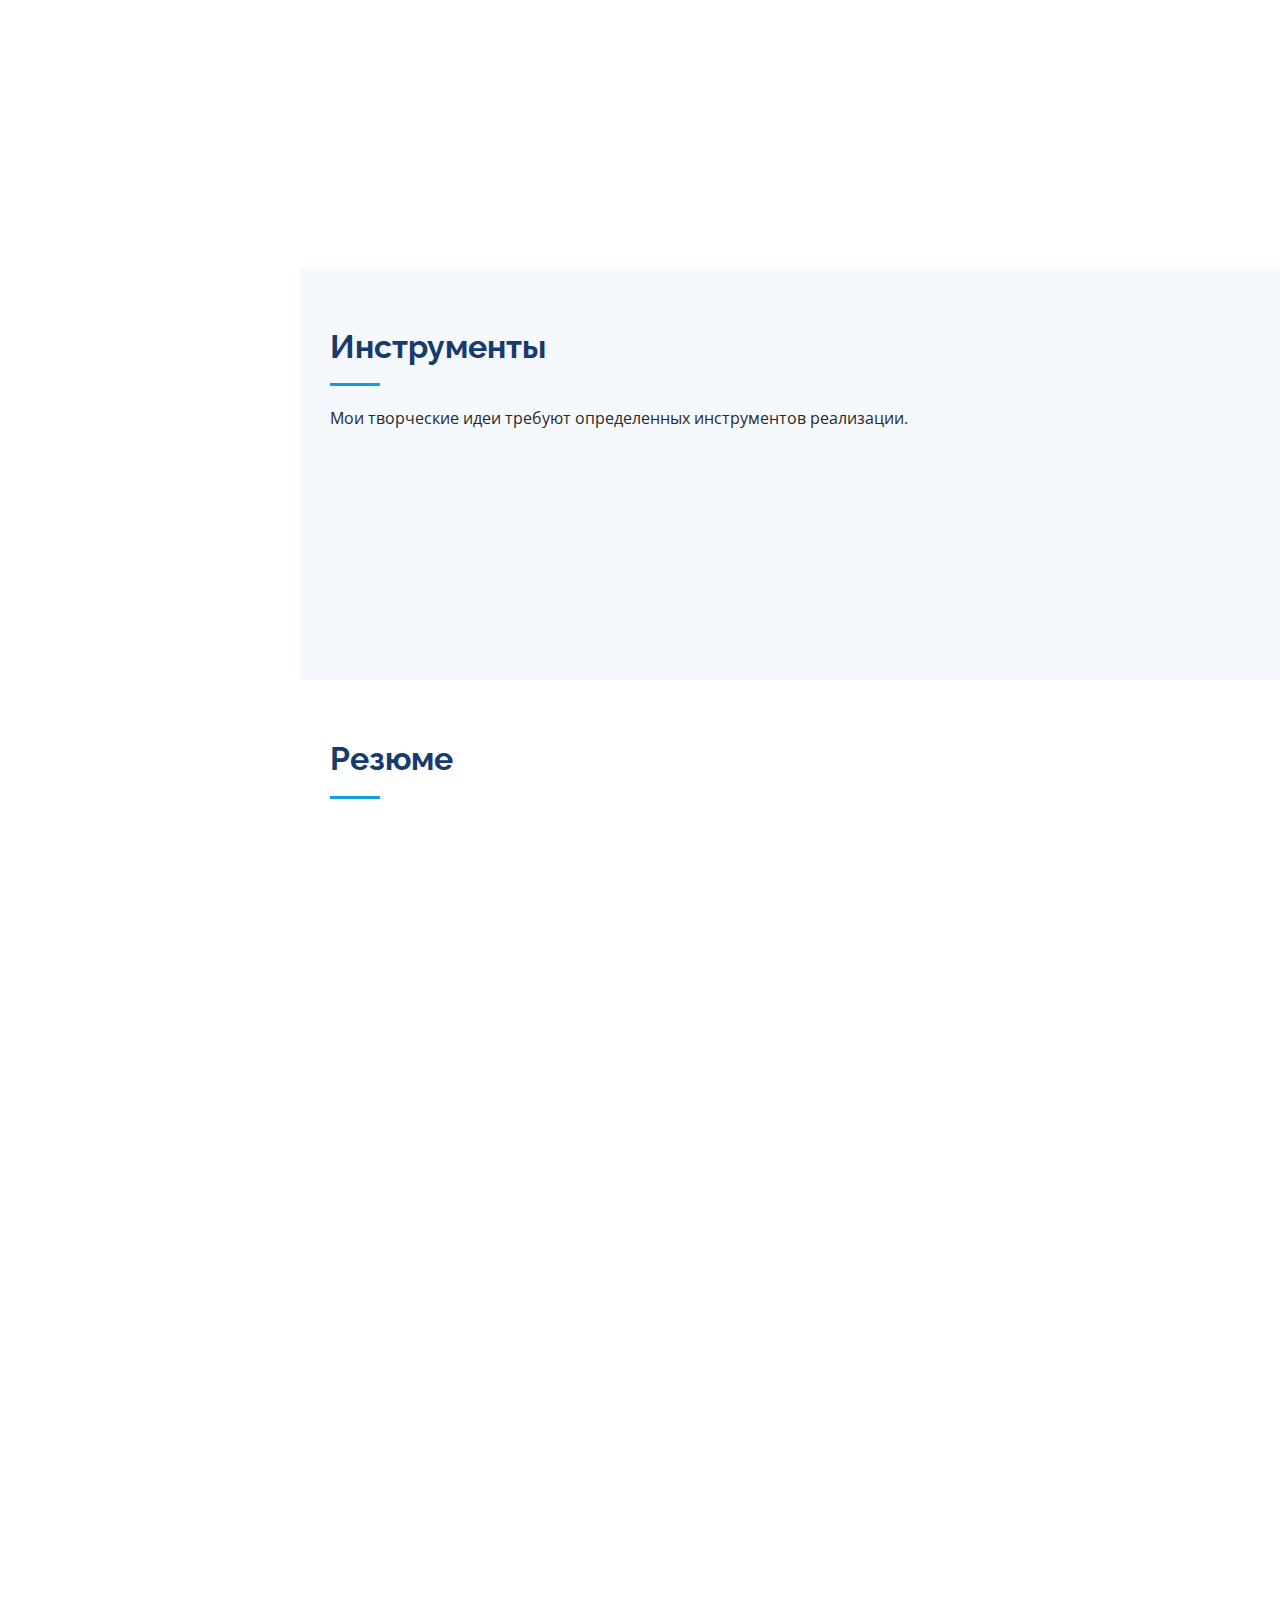
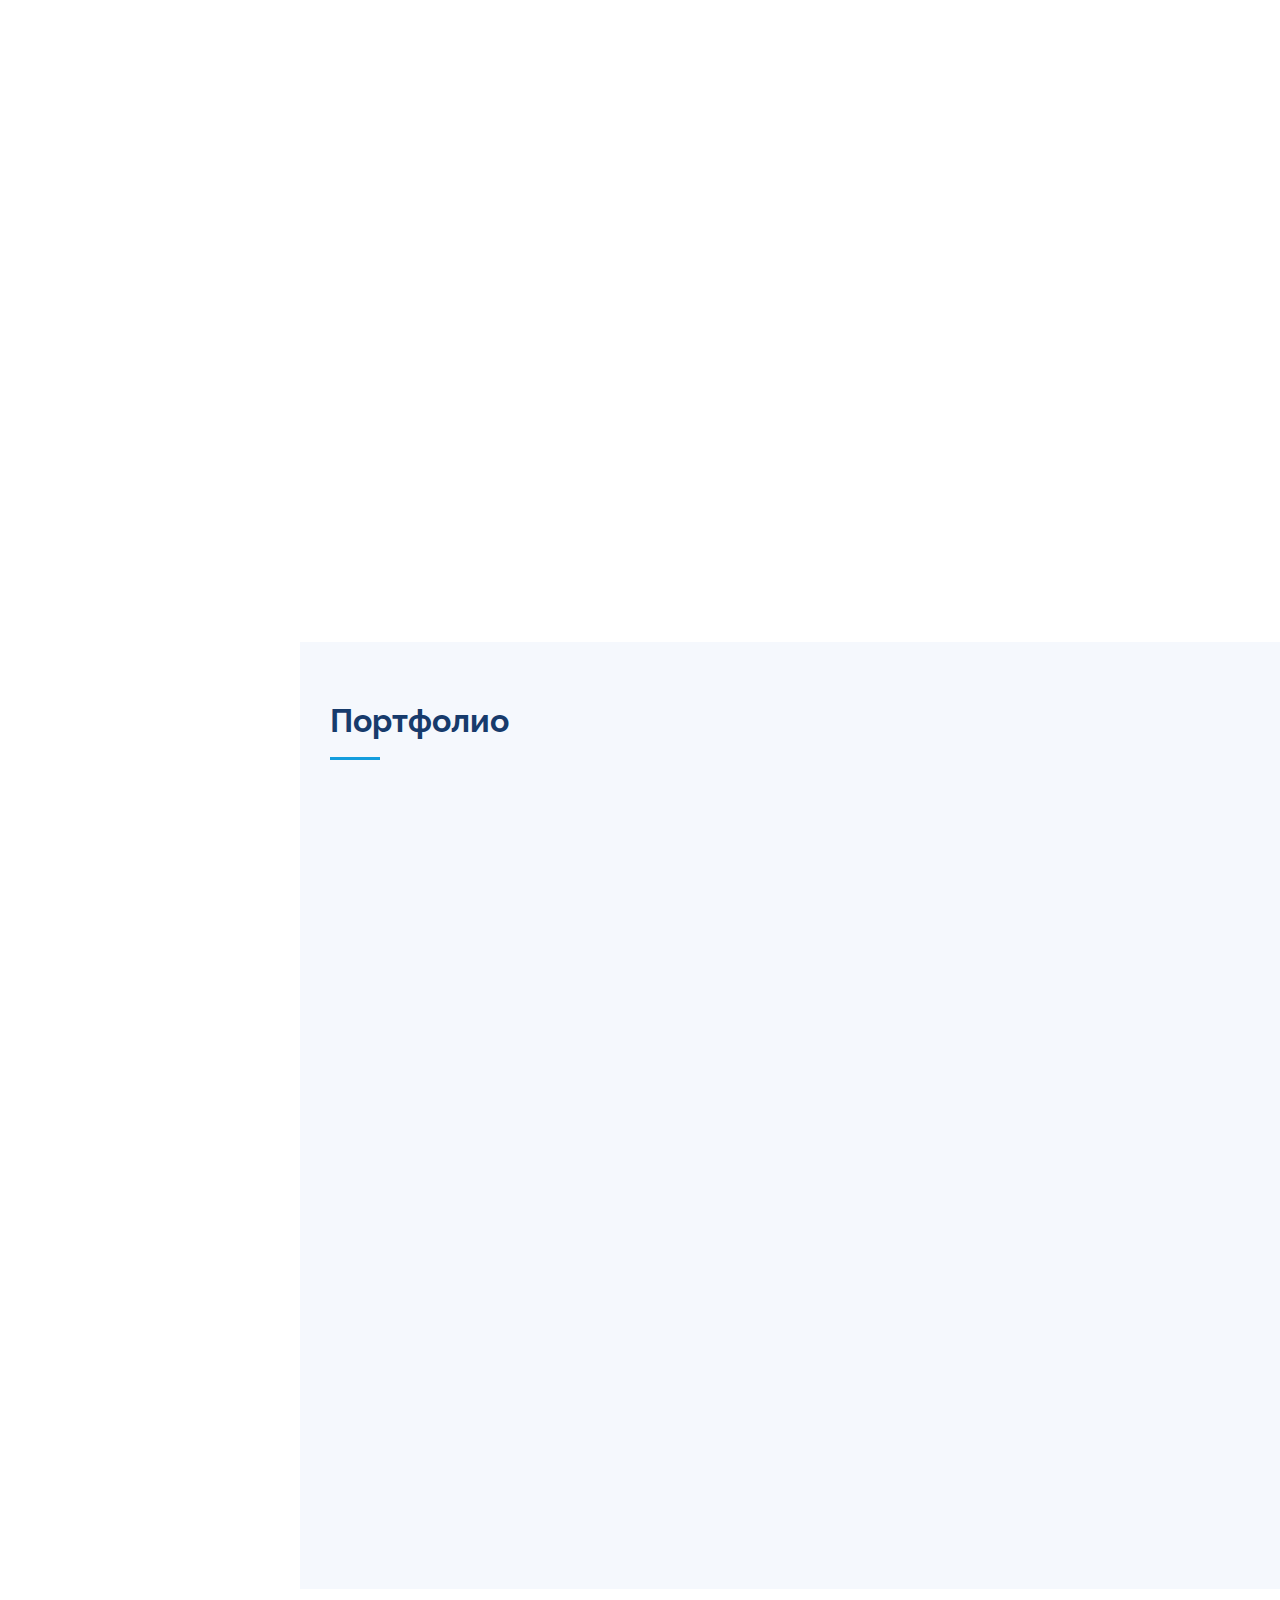
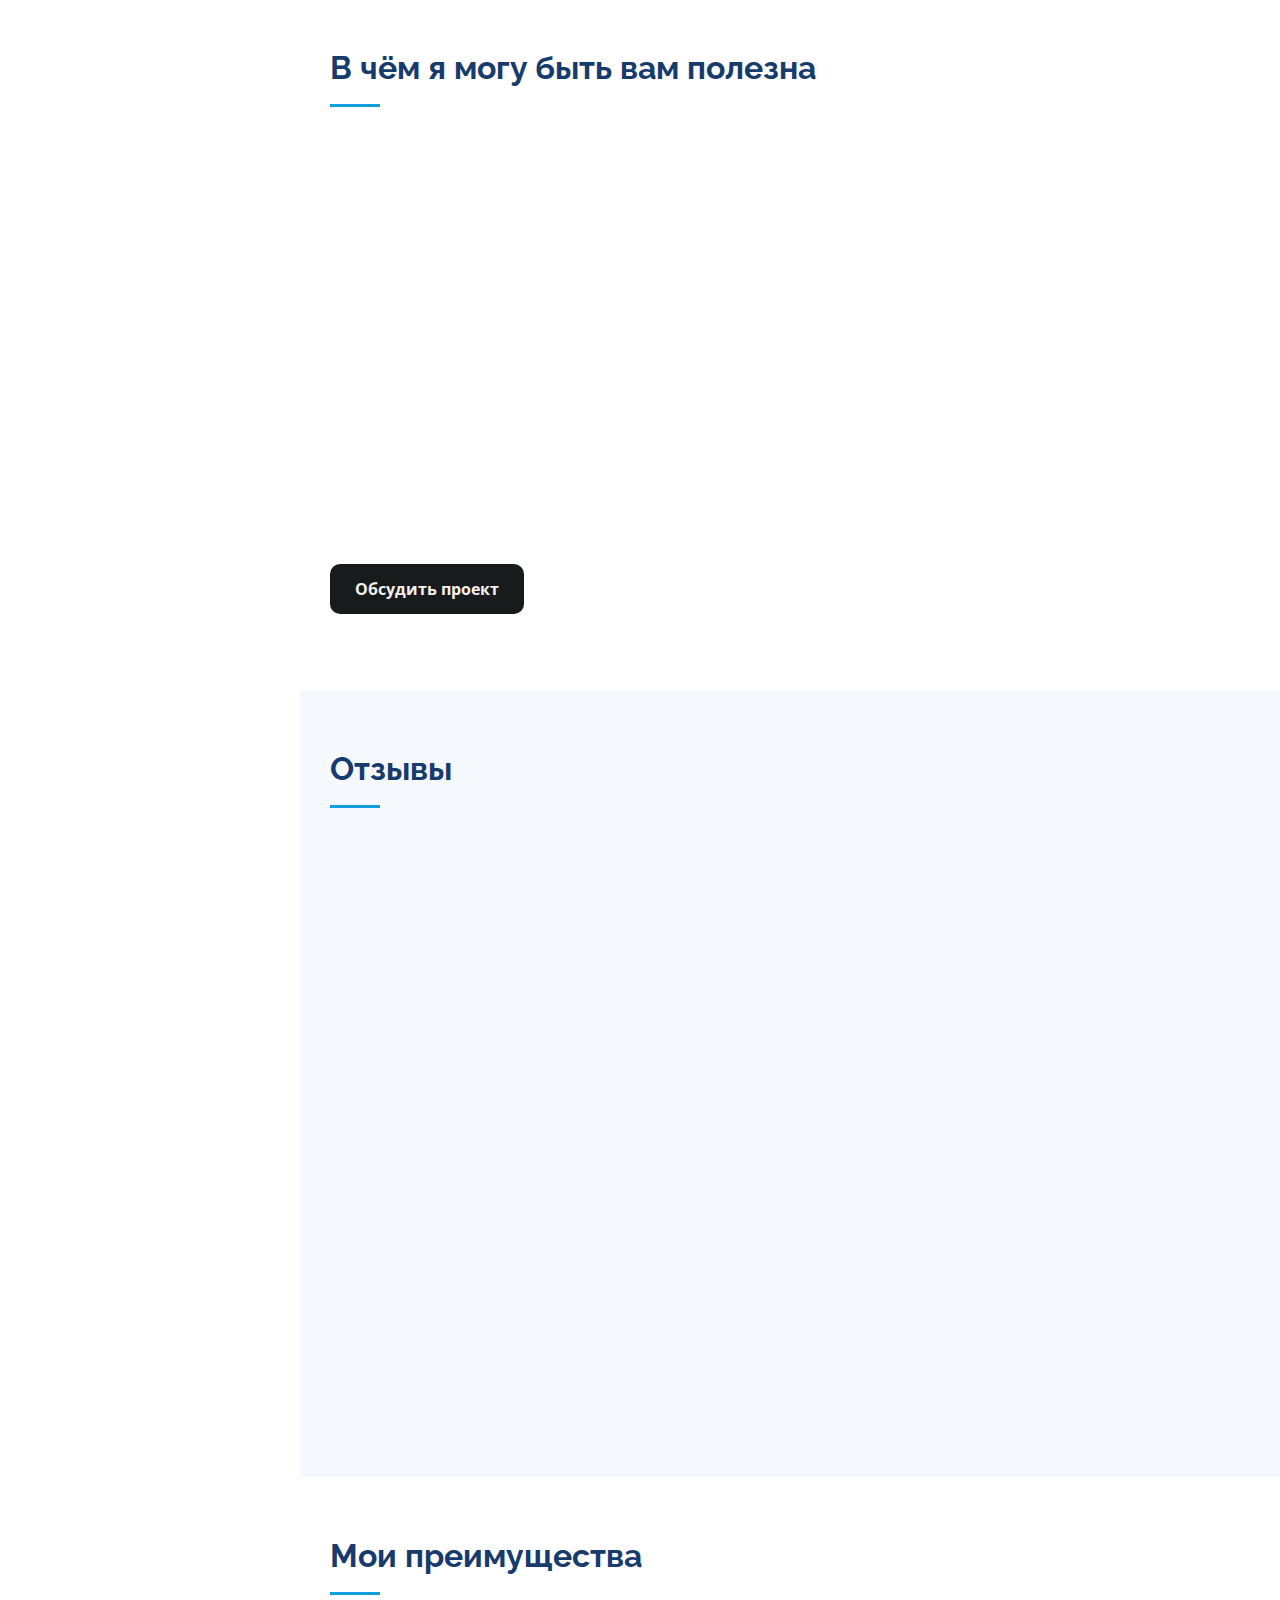
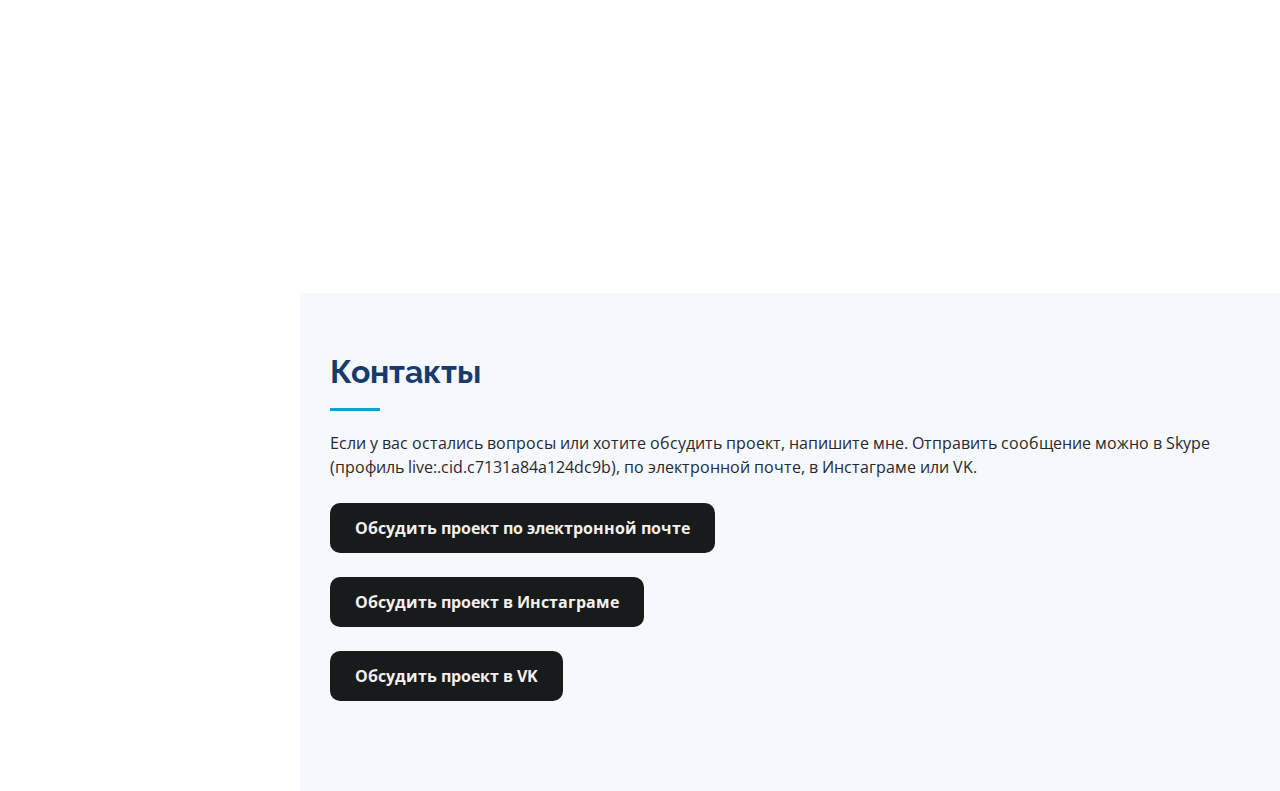
==== commit ae8adf5c: "Update index.html" ====
--- a/index.html
+++ b/index.html
@@ -5,7 +5,7 @@
   <meta charset="utf-8">
   <meta content="width=device-width, initial-scale=1.0" name="viewport">
 
-  <title>Resume Pavlova Kristina</title>
+  <title>Portfolio Pavlova Kristina</title>
   <meta content="" name="description">
   <meta content="" name="keywords">
 
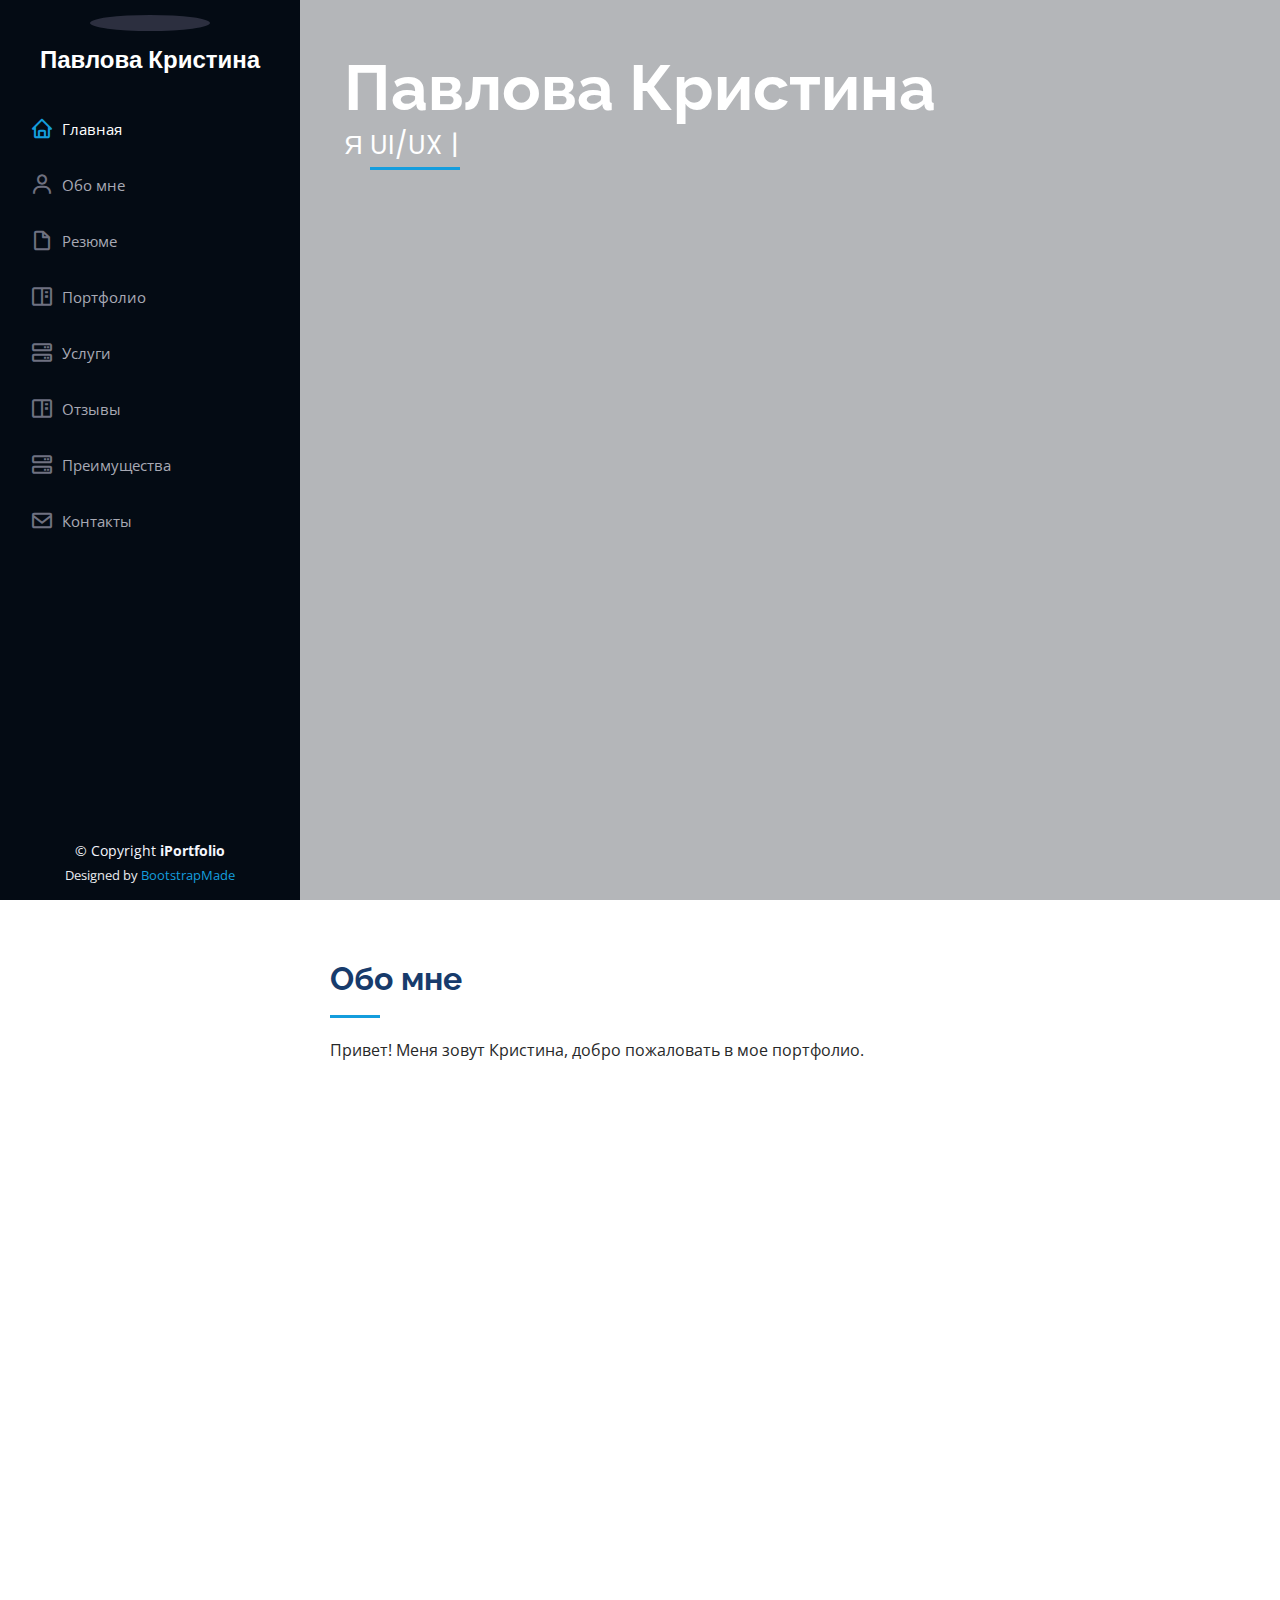
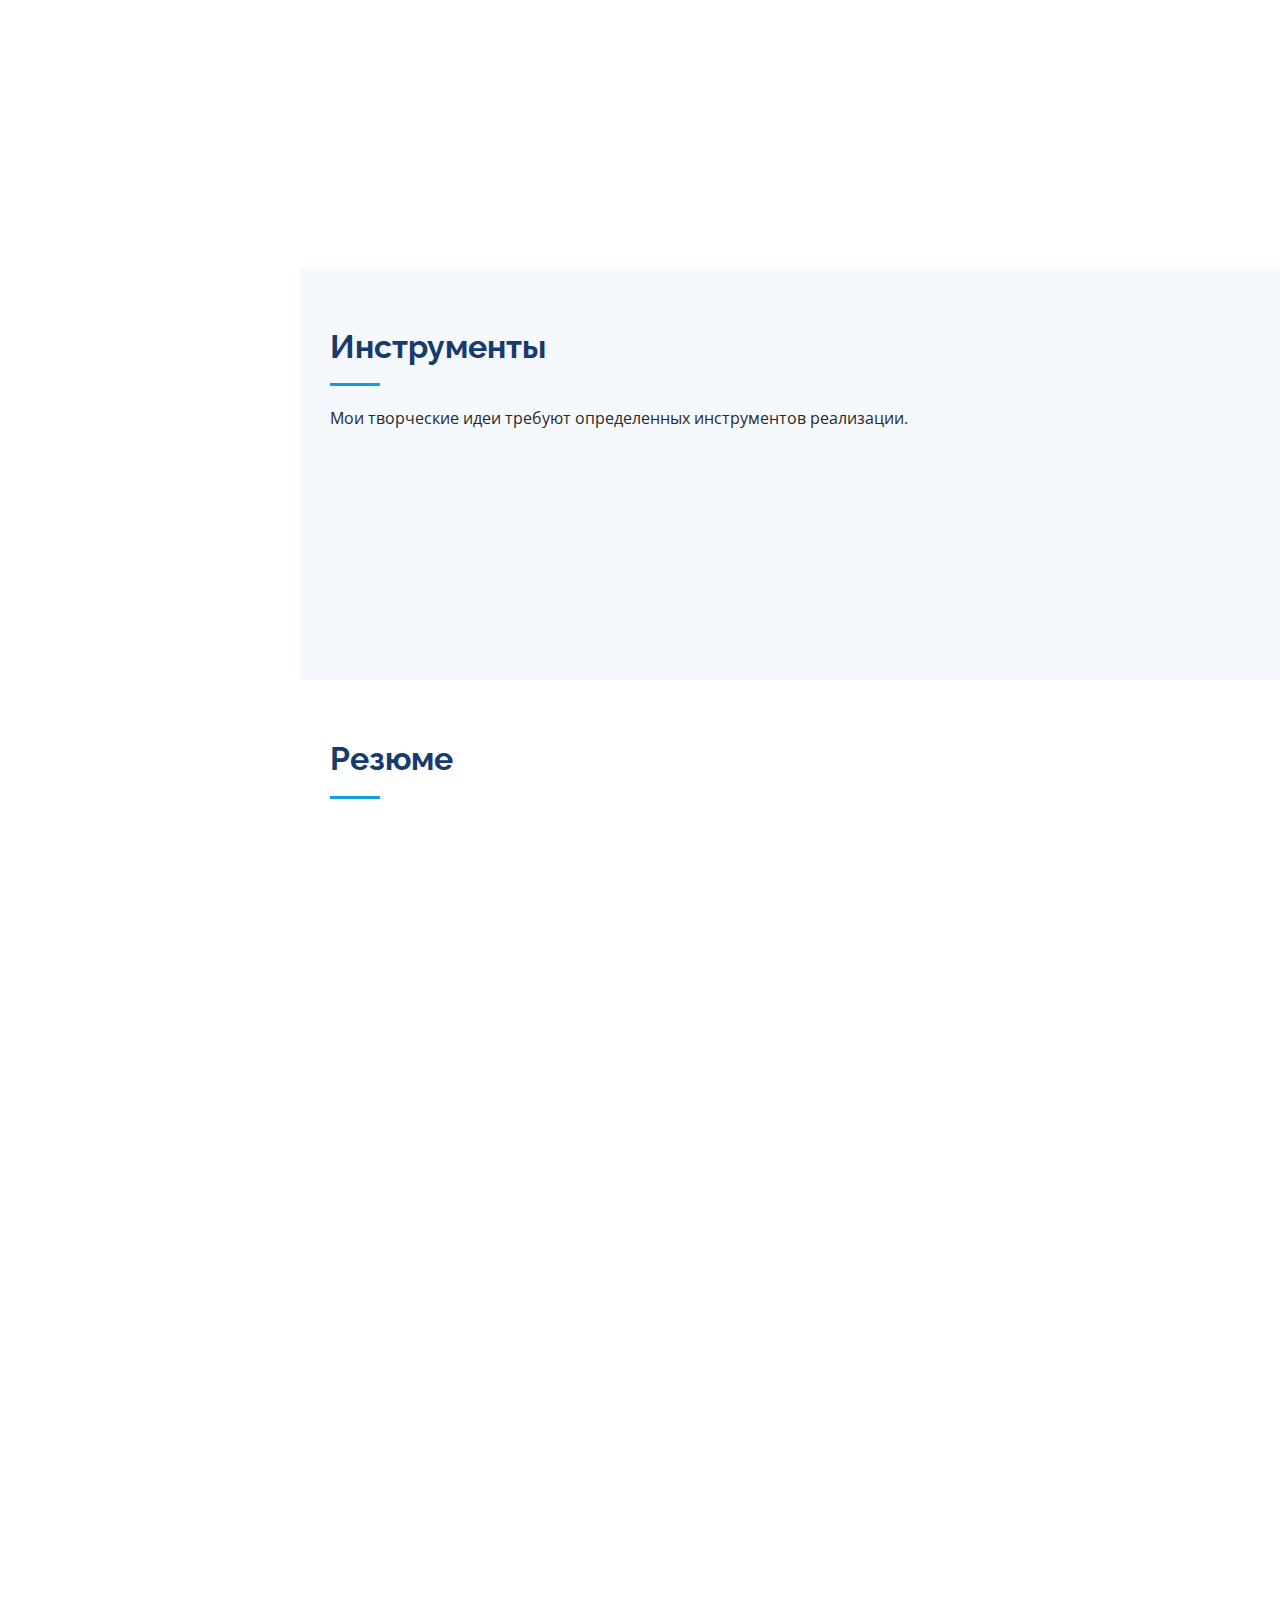
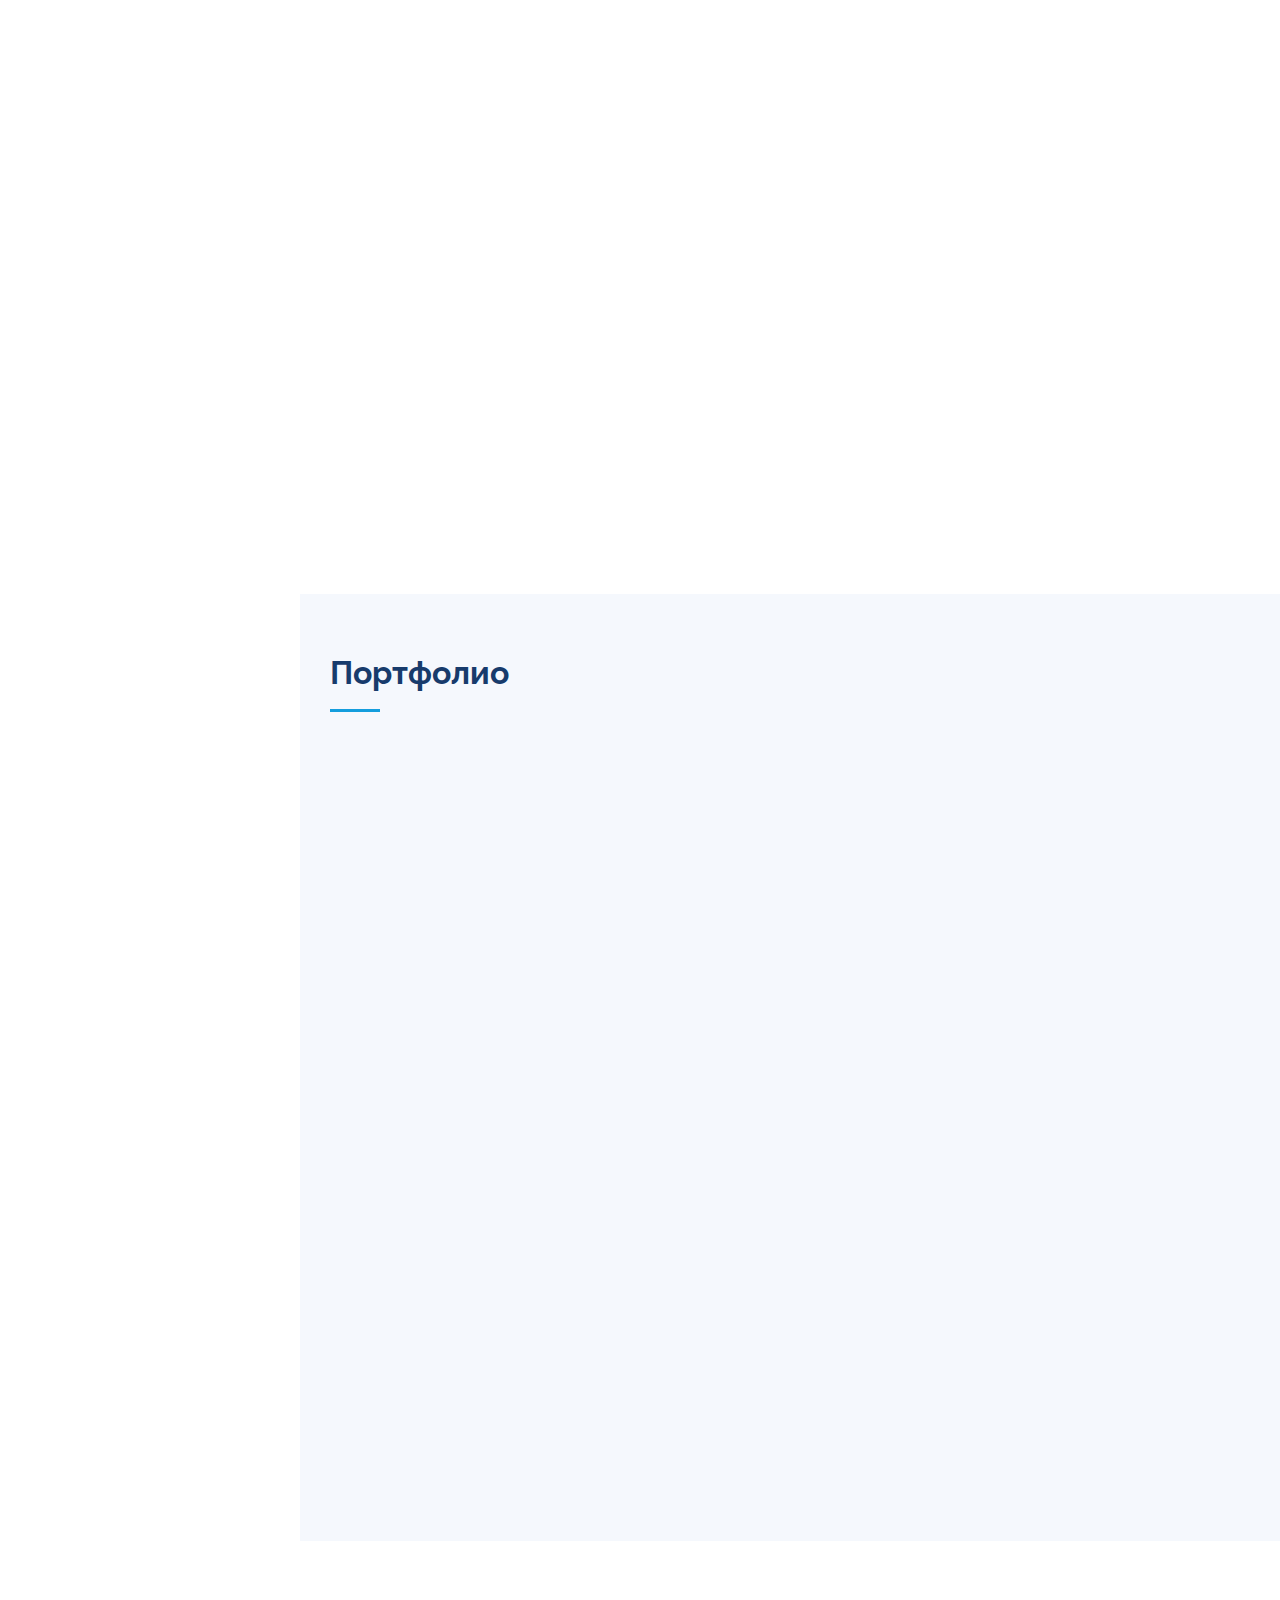
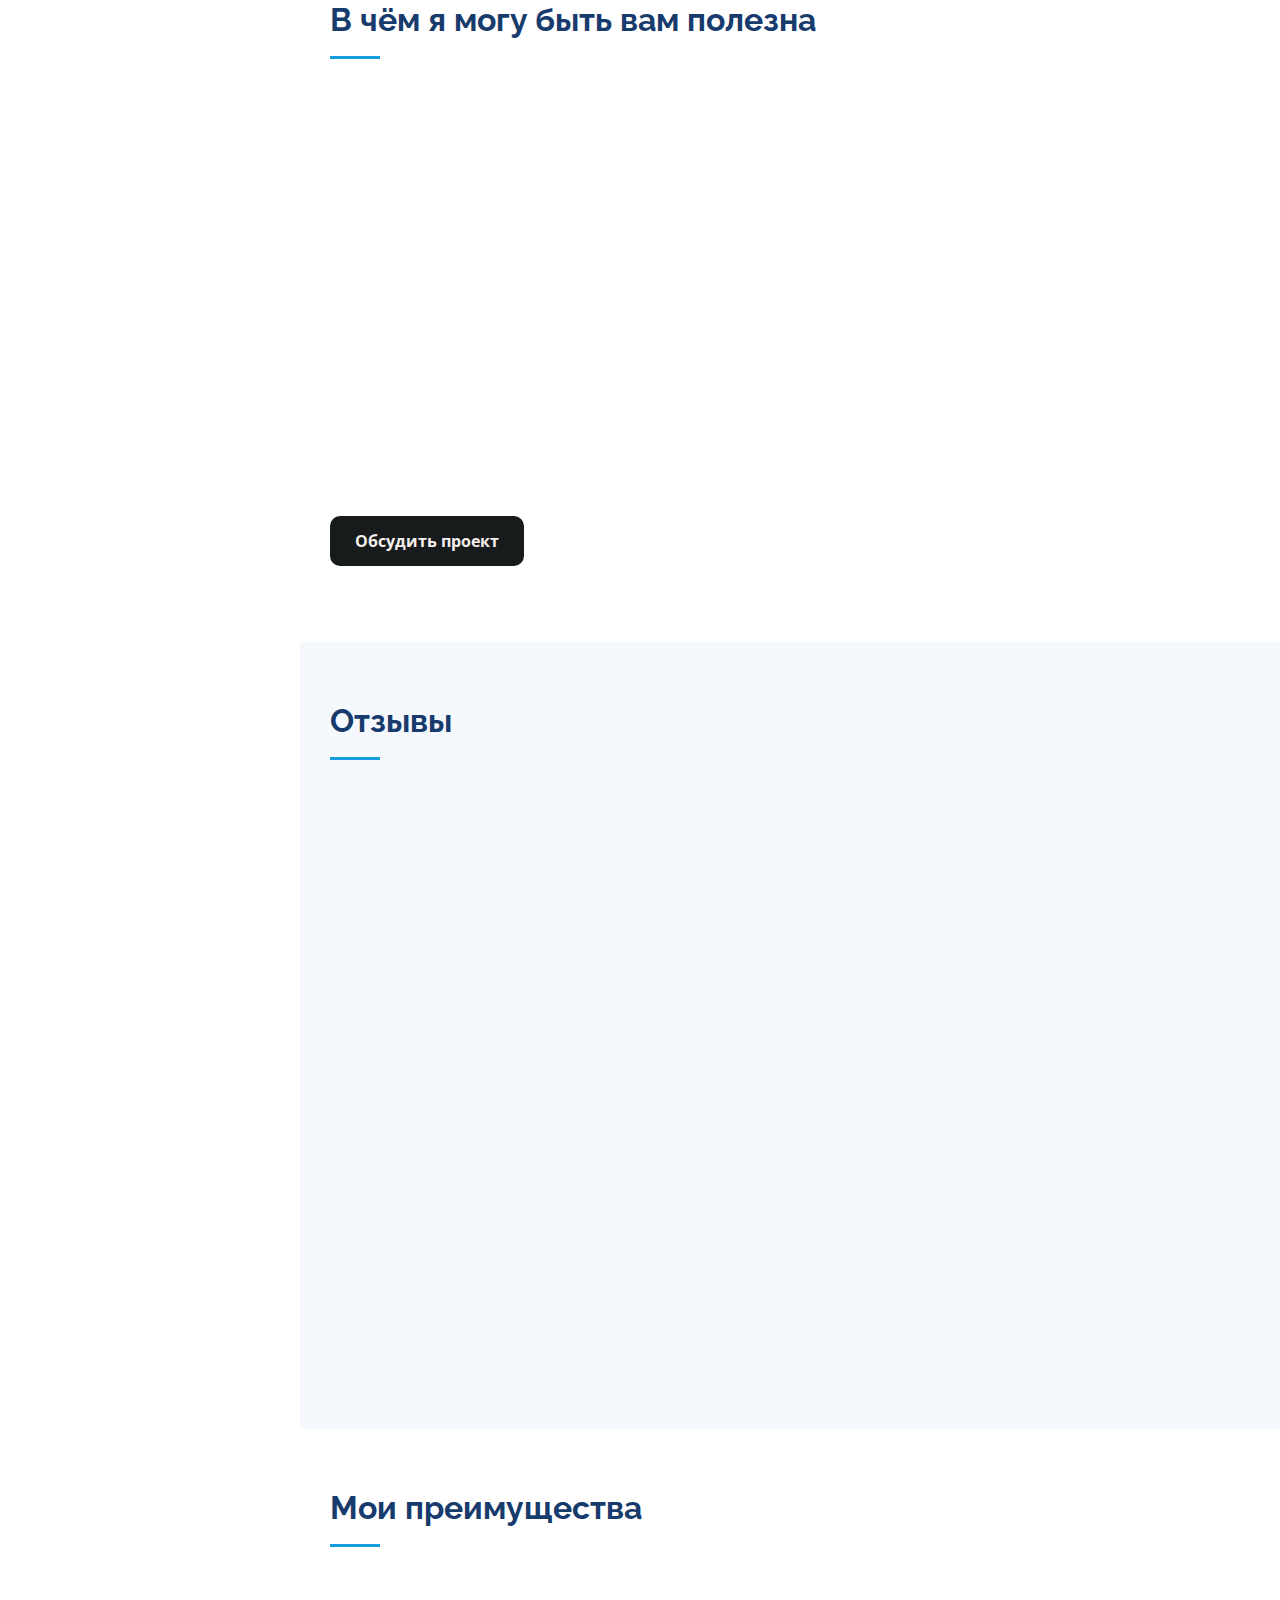
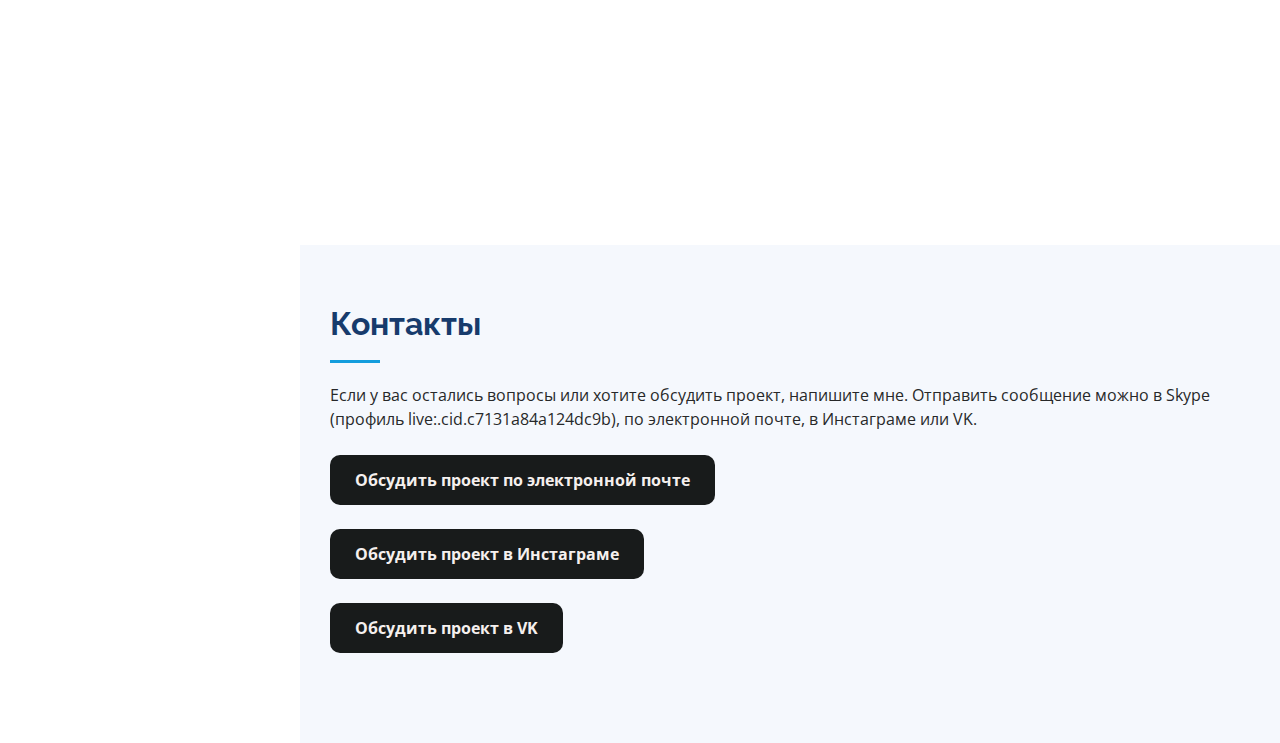
==== commit f7fc2e18: "Update index.html" ====
--- a/index.html
+++ b/index.html
@@ -340,7 +340,7 @@
               <ul>
                 <li>Фотосъемка.</li>
                 <li>Создание аудио дорожек авторских стихов.</li>
-                <li>Создание видео роликов из фотографий с наложением аудиодорожек авторских стихов и классической музыки.</li>
+                <li>Создание видео роликов.</li>
                 <li>Написание технических заданий для создания роликов.  </li>
               </ul>
             </div>
